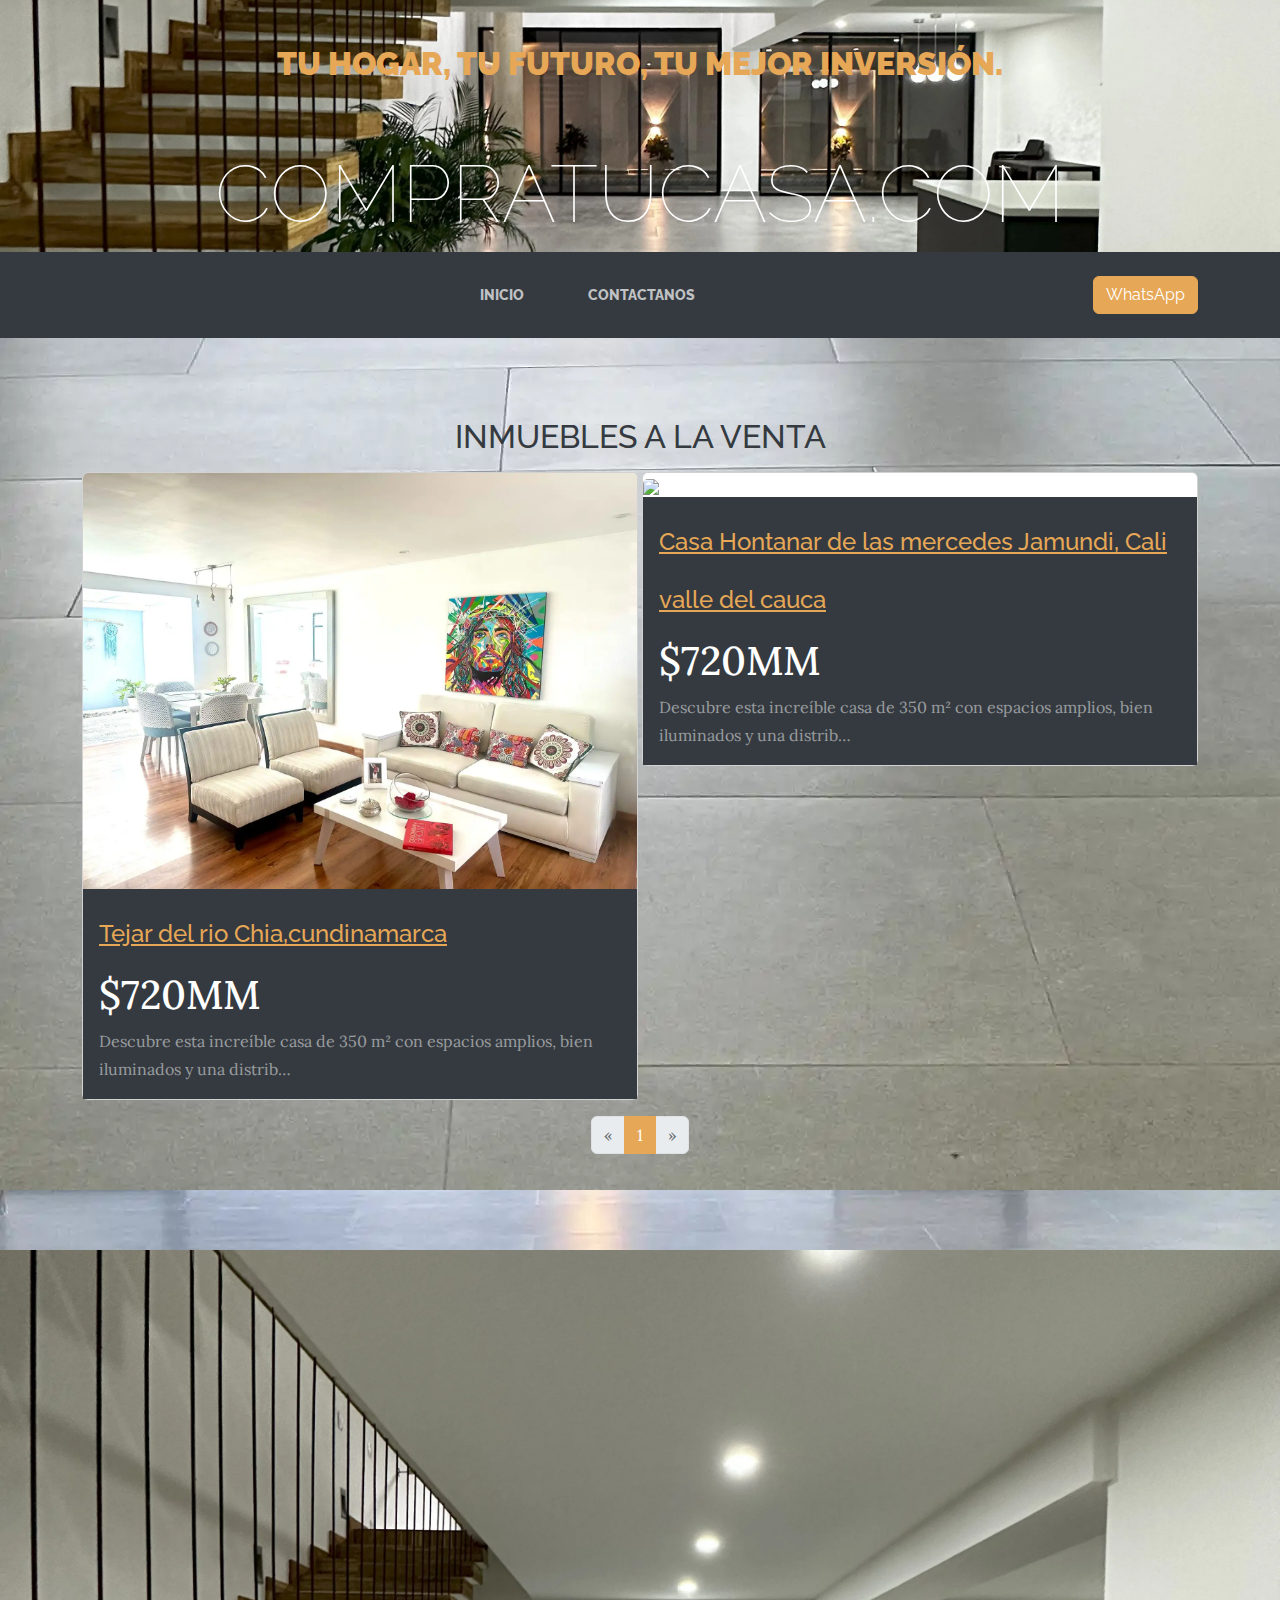
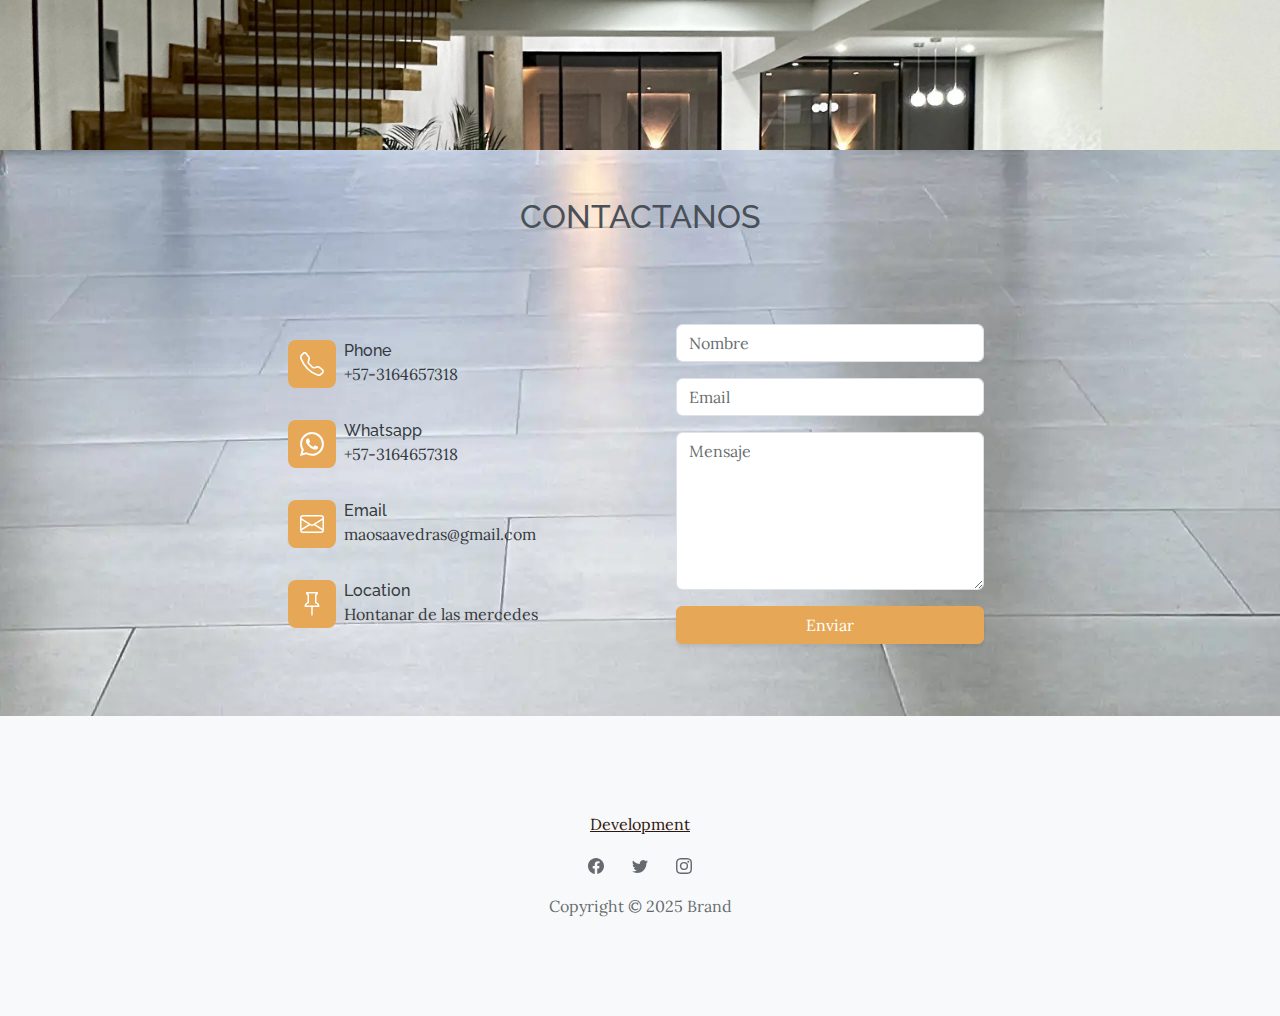
==== index.html @ d514e7b7 "mejorar menu" ====
<!DOCTYPE html>
<html class="text-primary" data-bs-theme="light" lang="en">

<head>
    <meta charset="utf-8">
    <meta name="viewport" content="width=device-width, initial-scale=1.0, shrink-to-fit=no">
    <title>Home - Brand</title>
    <link rel="canonical" href="https://compratucasas.online/">
    <meta property="og:url" content="https://compratucasas.online/">
    <meta name="description" content="Casas a la venta en cali y bogota">
    <script type="application/ld+json">
        {
            "@context": "http://schema.org",
            "@type": "WebSite",
            "name": "Brand",
            "url": "https://compratucasas.online"
        }
    </script>
    <link rel="stylesheet" href="assets/bootstrap/css/bootstrap.min.css">
    <link rel="stylesheet" href="https://fonts.googleapis.com/css?family=Raleway:100,100i,200,200i,300,300i,400,400i,500,500i,600,600i,700,700i,800,800i,900,900i&amp;display=swap">
    <link rel="stylesheet" href="https://fonts.googleapis.com/css?family=Lora:400,400i,700,700i&amp;display=swap">
    <link rel="stylesheet" href="assets/css/swiper-icons.css">
    <link rel="stylesheet" href="assets/css/Contact-Details-icons.css">
    <link rel="stylesheet" href="assets/css/Features-Image-images.css">
    <link rel="stylesheet" href="assets/css/Lightbox-Gallery-baguetteBox.min.css">
    <link rel="stylesheet" href="assets/css/Pricing-Clean-badges.css">
    <link rel="stylesheet" href="assets/css/Simple-Slider-swiper-bundle.min.css">
    <link rel="stylesheet" href="assets/css/Simple-Slider.css">
</head>

<body class="bg-primary" style="background: url(&quot;assets/img/Jamundi/pisocasa.webp&quot;) repeat, var(--bs-light);background-size: auto, auto;">
    <h1 class="text-center text-white d-none d-lg-block site-heading px-0 mx-0 my-0 py-5" style="background: url(&quot;assets/img/Jamundi/escaleranochesebas.webp&quot;) center / cover, linear-gradient(rgba(255,255,255,0.75) 1%, rgba(52,58,64,0.42) 98%), rgba(47,23,15,0.52);height: 252.025px;"><span class="text-primary site-heading-upper mb-3"><strong>Tu hogar, tu futuro, tu mejor inversión.</strong></span><span class="site-heading-lower"><br>CompratuCasa.com<br><br></span></h1>
    <nav class="navbar navbar-expand-lg sticky-top bg-dark text-bg-secondary py-lg-4 navbar-dark" id="mainNav">
        <div class="container"><a class="navbar-brand text-uppercase d-lg-none" href="index.html"><br>CompraTuCasa.online<br><br></a><button data-bs-toggle="collapse" class="navbar-toggler" data-bs-target="#navbarResponsive"><span class="visually-hidden">Toggle navigation</span><span class="navbar-toggler-icon"></span></button>
            <div class="collapse navbar-collapse" id="navbarResponsive">
                <ul class="navbar-nav mx-auto">
                    <li class="nav-item"><a class="nav-link" href="index.html">Inicio</a></li>
                    <li class="nav-item"><a class="nav-link" href="about.html">Contactanos</a></li>
                </ul>
            </div><a class="btn btn-primary" role="button" href="https://wa.me/message/CLDMZMPWYAJDA1">WhatsApp</a>
        </div>
    </nav>
    <section class="d-md-none page-section clearfix">
        <div class="container">
            <div class="col-md-8 col-xl-6 text-center mx-auto">
                <h2>INMUEBLES A LA VENTA</h2>
                <p class="w-lg-50"></p>
            </div>
            <div class="loopsebas d-sm-inline float-sm-start float-md-start flex-column loop" data-bss-type="blog-loop" data-bss-perpage="8" data-bss-page-param="page" style="padding: -19px;">
                <div data-bss-type="blog-loop-base" class="loops">
                    <div class="col mb-5" data-bss-type="blog-loop-item">
                        <div class="card"><a href="propiedades/chia.html"><img class="card-img-top" src="assets/img/chia/salachiacuadro.webp"></a>
                            <div class="card-body text-bg-dark"><a href="propiedades/chia.html">
                                    <h4 style="text-align: left;">Tejar del rio Chia,cundinamarca </h4>
                                </a>
                                <h5 class="text-end card-title">720</h5>
                                <p class="text-white-50 card-text">Descubre esta increíble casa de 350 m² con espacios amplios, bien iluminados y una distrib…</p>
                            </div>
                        </div>
                    </div>
                    <div class="col mb-5" data-bss-type="blog-loop-item">
                        <div class="card"><a href="propiedades/Jamundi.html"><img class="card-img-top" src="assets/img/Jamundi/fondos.webp"></a>
                            <div class="card-body text-bg-dark"><a href="propiedades/Jamundi.html">
                                    <h4 style="text-align: left;">Casa Hontanar de las mercedes Jamundi, Cali valle del cauca</h4>
                                </a>
                                <h5 class="text-end card-title">720</h5>
                                <p class="text-white-50 card-text">Descubre esta increíble casa de 350 m² con espacios amplios, bien iluminados y una distrib…</p>
                            </div>
                        </div>
                    </div>
                </div>
                <nav class="d-flex justify-content-center mt-3" data-bss-type="blog-loop-pagination">
                    <ul class="pagination">
                        <li class="page-item disabled" data-type="prev" data-page="1"><a class="page-link" aria-label="Previous" href="#"><span aria-hidden="true">«</span></a></li>
                        <li class="page-item active" data-type="regular" data-page="1"><a class="page-link" href="#">1</a></li>
                        <li class="page-item disabled" data-type="next" data-page="1"><a class="page-link" aria-label="Next" href="#"><span aria-hidden="true">»</span></a></li>
                    </ul>
                </nav>
            </div>
        </div>
    </section>
    <section class="page-section clearfix grande">
        <div class="container">
            <div class="col-md-8 col-xl-6 text-center mx-auto">
                <h2>INMUEBLES A LA VENTA</h2>
                <p class="w-lg-50"></p>
            </div>
            <div class="d-sm-inline float-sm-start float-md-start flex-column loop" data-bss-type="blog-loop" data-bss-perpage="8" data-bss-page-param="page" style="padding: -19px;">
                <div class="row gx-1 gy-1 row-cols-2 loops" data-bss-type="blog-loop-base">
                    <div class="col" data-bss-type="blog-loop-item">
                        <div class="card"><a href="propiedades/chia.html"><img class="card-img-top" src="assets/img/chia/salachiacuadro.webp"></a>
                            <div class="card-body text-bg-dark"><a href="propiedades/chia.html">
                                    <h4 style="text-align: left;line-height: 57.8px;">Tejar del rio Chia,cundinamarca </h4>
                                </a>
                                <h1 style="font-family: Lora, serif;">$720MM</h1>
                                <p class="text-white-50 card-text">Descubre esta increíble casa de 350 m² con espacios amplios, bien iluminados y una distrib…</p>
                            </div>
                        </div>
                    </div>
                    <div class="col" data-bss-type="blog-loop-item">
                        <div class="card"><a href="propiedades/Jamundi.html"><img class="card-img-top" src="assets/img/Jamundi/fondos.webp"></a>
                            <div class="card-body text-bg-dark"><a href="propiedades/Jamundi.html">
                                    <h4 style="text-align: left;line-height: 57.8px;">Casa Hontanar de las mercedes Jamundi, Cali valle del cauca</h4>
                                </a>
                                <h1 style="font-family: Lora, serif;">$720MM</h1>
                                <p class="text-white-50 card-text">Descubre esta increíble casa de 350 m² con espacios amplios, bien iluminados y una distrib…</p>
                            </div>
                        </div>
                    </div>
                </div>
                <nav class="d-flex justify-content-center mt-3" data-bss-type="blog-loop-pagination">
                    <ul class="pagination">
                        <li class="page-item disabled" data-type="prev" data-page="1"><a class="page-link" aria-label="Previous" href="#"><span aria-hidden="true">«</span></a></li>
                        <li class="page-item active" data-type="regular" data-page="1"><a class="page-link" href="#">1</a></li>
                        <li class="page-item disabled" data-type="next" data-page="1"><a class="page-link" aria-label="Next" href="#"><span aria-hidden="true">»</span></a></li>
                    </ul>
                </nav>
            </div>
        </div>
    </section>
    <section>
        <div data-bss-parallax-bg="true" style="height: 500px;background: url(&quot;assets/img/Jamundi/escaleranochesebas.webp&quot;) center / contain no-repeat;"></div>
    </section>
    <section class="fw-light fst-normal position-relative py-4 py-xl-5" style="background: url(&quot;assets/img/Jamundi/pisocasa.webp&quot;);">
        <div class="container position-relative">
            <div class="row mb-5">
                <div class="col-md-8 col-xl-6 text-center mx-auto">
                    <h2 style="color: var(--bs-dark-text-emphasis);">CONTACTANOS</h2>
                    <p class="w-lg-50"></p>
                </div>
            </div>
            <div class="row d-flex justify-content-center">
                <div class="col-md-6 col-lg-4 col-xl-4">
                    <div class="d-flex flex-column justify-content-center align-items-start h-100">
                        <div class="d-flex align-items-center p-3">
                            <div class="bs-icon-md bs-icon-rounded bs-icon-primary d-flex flex-shrink-0 justify-content-center align-items-center d-inline-block bs-icon"><svg xmlns="http://www.w3.org/2000/svg" width="1em" height="1em" fill="currentColor" viewBox="0 0 16 16" class="bi bi-telephone">
                                    <path d="M3.654 1.328a.678.678 0 0 0-1.015-.063L1.605 2.3c-.483.484-.661 1.169-.45 1.77a17.568 17.568 0 0 0 4.168 6.608 17.569 17.569 0 0 0 6.608 4.168c.601.211 1.286.033 1.77-.45l1.034-1.034a.678.678 0 0 0-.063-1.015l-2.307-1.794a.678.678 0 0 0-.58-.122l-2.19.547a1.745 1.745 0 0 1-1.657-.459L5.482 8.062a1.745 1.745 0 0 1-.46-1.657l.548-2.19a.678.678 0 0 0-.122-.58L3.654 1.328zM1.884.511a1.745 1.745 0 0 1 2.612.163L6.29 2.98c.329.423.445.974.315 1.494l-.547 2.19a.678.678 0 0 0 .178.643l2.457 2.457a.678.678 0 0 0 .644.178l2.189-.547a1.745 1.745 0 0 1 1.494.315l2.306 1.794c.829.645.905 1.87.163 2.611l-1.034 1.034c-.74.74-1.846 1.065-2.877.702a18.634 18.634 0 0 1-7.01-4.42 18.634 18.634 0 0 1-4.42-7.009c-.362-1.03-.037-2.137.703-2.877L1.885.511z"></path>
                                </svg></div>
                            <div class="px-2">
                                <h6 class="mb-0">Phone</h6>
                                <p class="mb-0">+57-3164657318</p>
                            </div>
                        </div>
                        <div class="d-flex align-items-center p-3">
                            <div class="bs-icon-md bs-icon-rounded bs-icon-primary d-flex flex-shrink-0 justify-content-center align-items-center d-inline-block bs-icon"><svg xmlns="http://www.w3.org/2000/svg" width="1em" height="1em" fill="currentColor" viewBox="0 0 16 16" class="bi bi-whatsapp">
                                    <path d="M13.601 2.326A7.854 7.854 0 0 0 7.994 0C3.627 0 .068 3.558.064 7.926c0 1.399.366 2.76 1.057 3.965L0 16l4.204-1.102a7.933 7.933 0 0 0 3.79.965h.004c4.368 0 7.926-3.558 7.93-7.93A7.898 7.898 0 0 0 13.6 2.326zM7.994 14.521a6.573 6.573 0 0 1-3.356-.92l-.24-.144-2.494.654.666-2.433-.156-.251a6.56 6.56 0 0 1-1.007-3.505c0-3.626 2.957-6.584 6.591-6.584a6.56 6.56 0 0 1 4.66 1.931 6.557 6.557 0 0 1 1.928 4.66c-.004 3.639-2.961 6.592-6.592 6.592zm3.615-4.934c-.197-.099-1.17-.578-1.353-.646-.182-.065-.315-.099-.445.099-.133.197-.513.646-.627.775-.114.133-.232.148-.43.05-.197-.1-.836-.308-1.592-.985-.59-.525-.985-1.175-1.103-1.372-.114-.198-.011-.304.088-.403.087-.088.197-.232.296-.346.1-.114.133-.198.198-.33.065-.134.034-.248-.015-.347-.05-.099-.445-1.076-.612-1.47-.16-.389-.323-.335-.445-.34-.114-.007-.247-.007-.38-.007a.729.729 0 0 0-.529.247c-.182.198-.691.677-.691 1.654 0 .977.71 1.916.81 2.049.098.133 1.394 2.132 3.383 2.992.47.205.84.326 1.129.418.475.152.904.129 1.246.08.38-.058 1.171-.48 1.338-.943.164-.464.164-.86.114-.943-.049-.084-.182-.133-.38-.232z"></path>
                                </svg></div>
                            <div class="px-2">
                                <h6 class="mb-0">Whatsapp</h6>
                                <p class="mb-0">+57-3164657318</p>
                            </div>
                        </div>
                        <div class="d-flex align-items-center p-3">
                            <div class="bs-icon-md bs-icon-rounded bs-icon-primary d-flex flex-shrink-0 justify-content-center align-items-center d-inline-block bs-icon"><svg xmlns="http://www.w3.org/2000/svg" width="1em" height="1em" fill="currentColor" viewBox="0 0 16 16" class="bi bi-envelope">
                                    <path d="M0 4a2 2 0 0 1 2-2h12a2 2 0 0 1 2 2v8a2 2 0 0 1-2 2H2a2 2 0 0 1-2-2zm2-1a1 1 0 0 0-1 1v.217l7 4.2 7-4.2V4a1 1 0 0 0-1-1zm13 2.383-4.708 2.825L15 11.105zm-.034 6.876-5.64-3.471L8 9.583l-1.326-.795-5.64 3.47A1 1 0 0 0 2 13h12a1 1 0 0 0 .966-.741M1 11.105l4.708-2.897L1 5.383z"></path>
                                </svg></div>
                            <div class="px-2">
                                <h6 class="mb-0">Email</h6>
                                <p class="mb-0">maosaavedras@gmail.com</p>
                            </div>
                        </div>
                        <div class="d-flex align-items-center p-3">
                            <div class="bs-icon-md bs-icon-rounded bs-icon-primary d-flex flex-shrink-0 justify-content-center align-items-center d-inline-block bs-icon"><svg xmlns="http://www.w3.org/2000/svg" width="1em" height="1em" fill="currentColor" viewBox="0 0 16 16" class="bi bi-pin">
                                    <path d="M4.146.146A.5.5 0 0 1 4.5 0h7a.5.5 0 0 1 .5.5c0 .68-.342 1.174-.646 1.479-.126.125-.25.224-.354.298v4.431l.078.048c.203.127.476.314.751.555C12.36 7.775 13 8.527 13 9.5a.5.5 0 0 1-.5.5h-4v4.5c0 .276-.224 1.5-.5 1.5s-.5-1.224-.5-1.5V10h-4a.5.5 0 0 1-.5-.5c0-.973.64-1.725 1.17-2.189A5.921 5.921 0 0 1 5 6.708V2.277a2.77 2.77 0 0 1-.354-.298C4.342 1.674 4 1.179 4 .5a.5.5 0 0 1 .146-.354zm1.58 1.408-.002-.001.002.001m-.002-.001.002.001A.5.5 0 0 1 6 2v5a.5.5 0 0 1-.276.447h-.002l-.012.007-.054.03a4.922 4.922 0 0 0-.827.58c-.318.278-.585.596-.725.936h7.792c-.14-.34-.407-.658-.725-.936a4.915 4.915 0 0 0-.881-.61l-.012-.006h-.002A.5.5 0 0 1 10 7V2a.5.5 0 0 1 .295-.458 1.775 1.775 0 0 0 .351-.271c.08-.08.155-.17.214-.271H5.14c.06.1.133.191.214.271a1.78 1.78 0 0 0 .37.282"></path>
                                </svg></div>
                            <div class="px-2">
                                <h6 class="mb-0">Location</h6>
                                <p class="mb-0">Hontanar de las mercedes</p>
                            </div>
                        </div>
                    </div>
                </div>
                <div class="col-md-6 col-lg-5 col-xl-4">
                    <div>
                        <form class="p-3 p-xl-4" data-bss-recipient="0c626323c42c8fe87fcd7c2e9cf576c7">
                            <div class="mb-3"><input class="form-control" type="text" id="name-1" name="name" placeholder="Nombre" required=""></div>
                            <div class="mb-3"><input class="form-control" type="email" id="email-1" name="email" placeholder="Email" required=""></div>
                            <div class="mb-3"><textarea class="form-control" id="message-1" name="message" rows="6" placeholder="Mensaje" required="" maxlength="150"></textarea></div>
                            <div><button class="btn btn-primary d-block w-100" type="submit">Enviar</button></div>
                        </form>
                    </div>
                </div>
            </div>
        </div>
    </section>
    <footer class="text-center text-bg-light footer text-faded py-5">
        <footer class="text-center">
            <div class="container text-muted py-4 py-lg-5">
                <ul class="list-inline">
                    <li class="list-inline-item me-4"></li>
                    <li class="list-inline-item me-4"><a class="link-secondary" href="#https://api.whatsapp.com/message/CLDMZMPWYAJDA1?autoload=1&amp;app_absent=0">Development</a></li>
                    <li class="list-inline-item"></li>
                </ul>
                <ul class="list-inline">
                    <li class="list-inline-item me-4"><svg xmlns="http://www.w3.org/2000/svg" width="1em" height="1em" fill="currentColor" viewBox="0 0 16 16" class="bi bi-facebook">
                            <path d="M16 8.049c0-4.446-3.582-8.05-8-8.05C3.58 0-.002 3.603-.002 8.05c0 4.017 2.926 7.347 6.75 7.951v-5.625h-2.03V8.05H6.75V6.275c0-2.017 1.195-3.131 3.022-3.131.876 0 1.791.157 1.791.157v1.98h-1.009c-.993 0-1.303.621-1.303 1.258v1.51h2.218l-.354 2.326H9.25V16c3.824-.604 6.75-3.934 6.75-7.951"></path>
                        </svg></li>
                    <li class="list-inline-item me-4"><svg xmlns="http://www.w3.org/2000/svg" width="1em" height="1em" fill="currentColor" viewBox="0 0 16 16" class="bi bi-twitter">
                            <path d="M5.026 15c6.038 0 9.341-5.003 9.341-9.334 0-.14 0-.282-.006-.422A6.685 6.685 0 0 0 16 3.542a6.658 6.658 0 0 1-1.889.518 3.301 3.301 0 0 0 1.447-1.817 6.533 6.533 0 0 1-2.087.793A3.286 3.286 0 0 0 7.875 6.03a9.325 9.325 0 0 1-6.767-3.429 3.289 3.289 0 0 0 1.018 4.382A3.323 3.323 0 0 1 .64 6.575v.045a3.288 3.288 0 0 0 2.632 3.218 3.203 3.203 0 0 1-.865.115 3.23 3.23 0 0 1-.614-.057 3.283 3.283 0 0 0 3.067 2.277A6.588 6.588 0 0 1 .78 13.58a6.32 6.32 0 0 1-.78-.045A9.344 9.344 0 0 0 5.026 15"></path>
                        </svg></li>
                    <li class="list-inline-item"><svg xmlns="http://www.w3.org/2000/svg" width="1em" height="1em" fill="currentColor" viewBox="0 0 16 16" class="bi bi-instagram">
                            <path d="M8 0C5.829 0 5.556.01 4.703.048 3.85.088 3.269.222 2.76.42a3.917 3.917 0 0 0-1.417.923A3.927 3.927 0 0 0 .42 2.76C.222 3.268.087 3.85.048 4.7.01 5.555 0 5.827 0 8.001c0 2.172.01 2.444.048 3.297.04.852.174 1.433.372 1.942.205.526.478.972.923 1.417.444.445.89.719 1.416.923.51.198 1.09.333 1.942.372C5.555 15.99 5.827 16 8 16s2.444-.01 3.298-.048c.851-.04 1.434-.174 1.943-.372a3.916 3.916 0 0 0 1.416-.923c.445-.445.718-.891.923-1.417.197-.509.332-1.09.372-1.942C15.99 10.445 16 10.173 16 8s-.01-2.445-.048-3.299c-.04-.851-.175-1.433-.372-1.941a3.926 3.926 0 0 0-.923-1.417A3.911 3.911 0 0 0 13.24.42c-.51-.198-1.092-.333-1.943-.372C10.443.01 10.172 0 7.998 0h.003zm-.717 1.442h.718c2.136 0 2.389.007 3.232.046.78.035 1.204.166 1.486.275.373.145.64.319.92.599.28.28.453.546.598.92.11.281.24.705.275 1.485.039.843.047 1.096.047 3.231s-.008 2.389-.047 3.232c-.035.78-.166 1.203-.275 1.485a2.47 2.47 0 0 1-.599.919c-.28.28-.546.453-.92.598-.28.11-.704.24-1.485.276-.843.038-1.096.047-3.232.047s-2.39-.009-3.233-.047c-.78-.036-1.203-.166-1.485-.276a2.478 2.478 0 0 1-.92-.598 2.48 2.48 0 0 1-.6-.92c-.109-.281-.24-.705-.275-1.485-.038-.843-.046-1.096-.046-3.233 0-2.136.008-2.388.046-3.231.036-.78.166-1.204.276-1.486.145-.373.319-.64.599-.92.28-.28.546-.453.92-.598.282-.11.705-.24 1.485-.276.738-.034 1.024-.044 2.515-.045v.002zm4.988 1.328a.96.96 0 1 0 0 1.92.96.96 0 0 0 0-1.92zm-4.27 1.122a4.109 4.109 0 1 0 0 8.217 4.109 4.109 0 0 0 0-8.217zm0 1.441a2.667 2.667 0 1 1 0 5.334 2.667 2.667 0 0 1 0-5.334"></path>
                        </svg></li>
                </ul>
                <p class="mb-0">Copyright © 2025 Brand</p>
            </div>
        </footer>
    </footer>
    <script src="assets/bootstrap/js/bootstrap.min.js"></script>
    <script src="assets/js/smart-forms.min.js"></script>
    <script src="assets/js/bs-init.js"></script>
    <script src="assets/js/current-day.js"></script>
    <script src="assets/js/Lightbox-Gallery-baguetteBox.min.js"></script>
    <script src="assets/js/Lightbox-Gallery.js"></script>
    <script src="assets/js/Simple-Slider-swiper-bundle.min.js"></script>
    <script src="assets/js/Simple-Slider.js"></script>
</body>

</html>
---- assets/css/Contact-Details-icons.css ----
.bs-icon {
  --bs-icon-size: .75rem;
  display: flex;
  flex-shrink: 0;
  justify-content: center;
  align-items: center;
  font-size: var(--bs-icon-size);
  width: calc(var(--bs-icon-size) * 2);
  height: calc(var(--bs-icon-size) * 2);
  color: var(--bs-primary);
}

.bs-icon-xs {
  --bs-icon-size: 1rem;
  width: calc(var(--bs-icon-size) * 1.5);
  height: calc(var(--bs-icon-size) * 1.5);
}

.bs-icon-sm {
  --bs-icon-size: 1rem;
}

.bs-icon-md {
  --bs-icon-size: 1.5rem;
}

.bs-icon-lg {
  --bs-icon-size: 2rem;
}

.bs-icon-xl {
  --bs-icon-size: 2.5rem;
}

.bs-icon.bs-icon-primary {
  color: var(--bs-white);
  background: var(--bs-primary);
}

.bs-icon.bs-icon-primary-light {
  color: var(--bs-primary);
  background: rgba(var(--bs-primary-rgb), .2);
}

.bs-icon.bs-icon-semi-white {
  color: var(--bs-primary);
  background: rgba(255, 255, 255, .5);
}

.bs-icon.bs-icon-rounded {
  border-radius: .5rem;
}

.bs-icon.bs-icon-circle {
  border-radius: 50%;
}

@media (min-width: 992px) {
  h1 {
    transform: translate(-100);
  }
}

h1 {
}

h1 {
}

@media (min-width: 768px) {
  h1 {
    /*transform: translate(-230);*/
    /*font-weight: 900;*/
  }
}

h1 {
}

.blog-loop.row {
  display: block;
  /*display: grid;*/
}

@media (min-width: 1200px) {
  div {
  }
}

@media (max-width: 768px) {
  .page-section.grande {
    display: none;
  }
}

body {
}

div {
}

@media (max-width: 576px) {
  .backimage {
    display: none;
  }
}

@media (max-width: 424px) {
  .btn {
    display: none;
  }
}
---- assets/css/Features-Image-images.css ----
.fit-cover {
  object-fit: cover;
}
---- assets/css/Pricing-Clean-badges.css ----
.bg-white-300 {
  background: rgba(255, 255, 255, 0.3) !important;
}

.rounded-bottom-left {
  border-radius: 0;
  border-bottom-left-radius: .25rem!important;
}

.rounded-bottom-right {
  border-radius: 0;
  border-bottom-right-radius: .25rem!important;
}
---- assets/css/Simple-Slider.css ----
.simple-slider .swiper-slide {
  height: 500px;
  background-repeat: no-repeat;
  background-size: cover;
  background-position: center;
}

.simple-slider .swiper-button-next, .simple-slider .swiper-button-prev {
  width: 50px;
  margin-left: 20px;
  margin-right: 20px;
}

@media (max-width:767px) {
  .simple-slider .swiper-button-next, .simple-slider .swiper-button-prev {
    display: none;
  }
}

@media (max-width:767px) {
  .simple-slider .swiper-slide {
    height: 360px;
  }
}
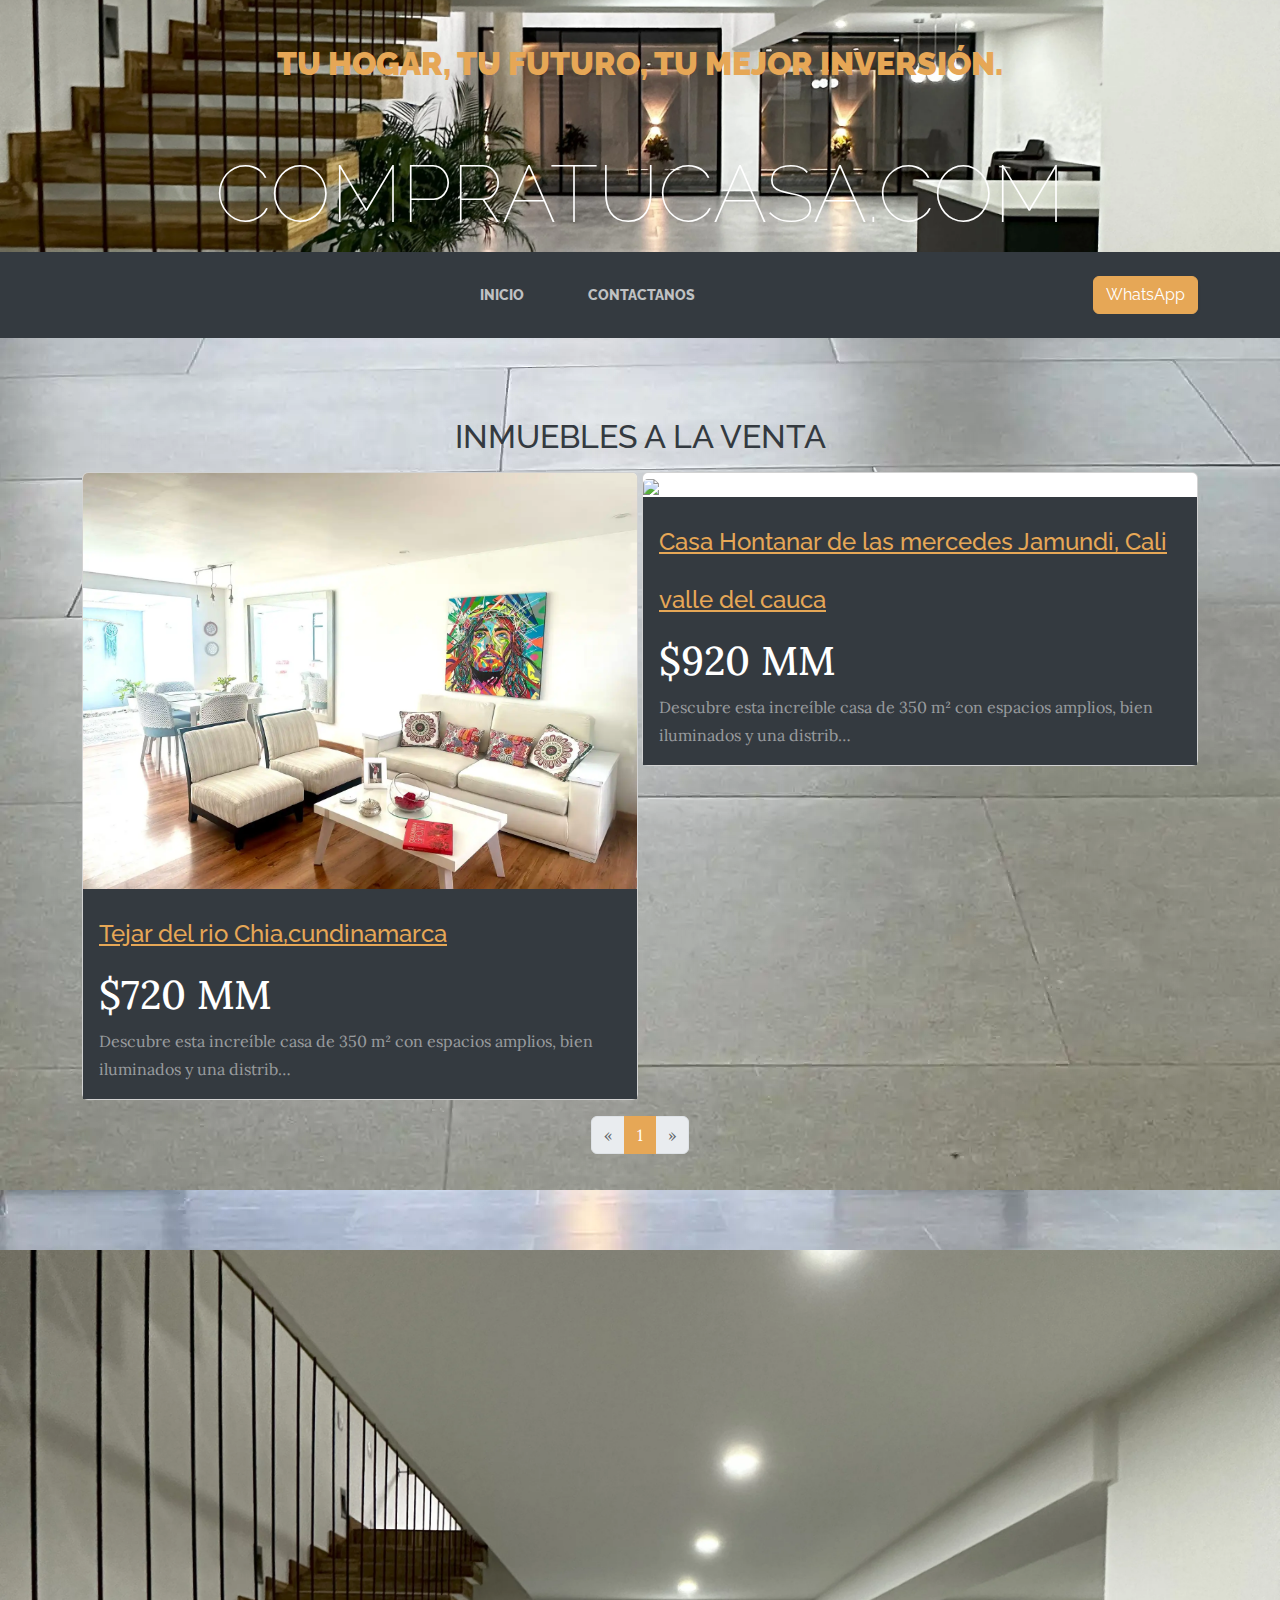
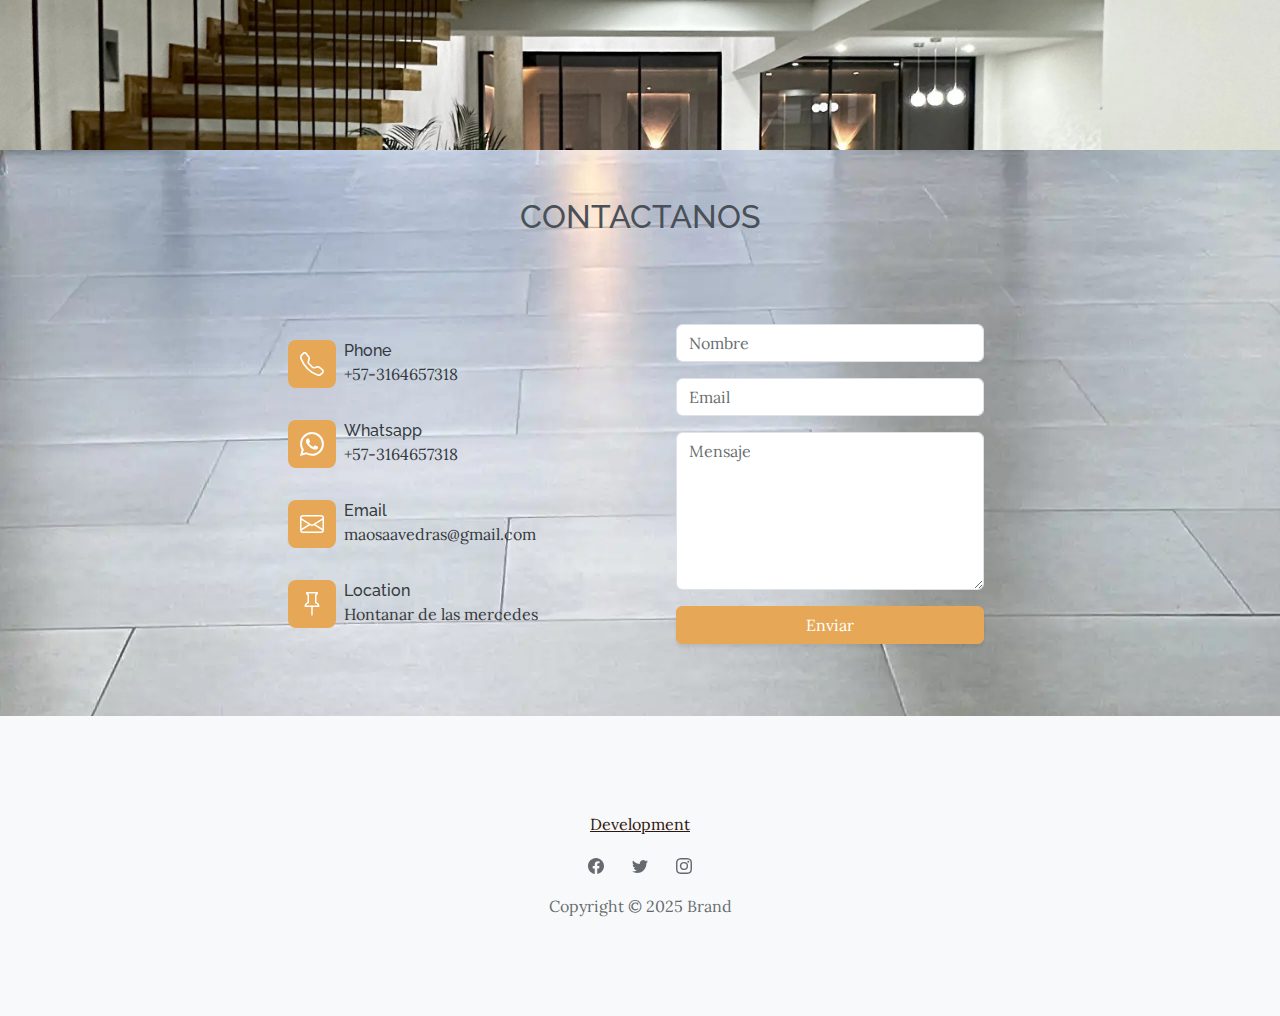
==== commit 788d533a: "precio" ====
--- a/index.html
+++ b/index.html
@@ -1,210 +1,497 @@
 <!DOCTYPE html>
 <html class="text-primary" data-bs-theme="light" lang="en">
+  <head>
+    <meta charset="utf-8" />
+    <meta
+      name="viewport"
+      content="width=device-width, initial-scale=1.0, shrink-to-fit=no"
+    />
+    <title>Home - Brand</title>
+    <link rel="canonical" href="https://compratucasas.online/" />
+    <meta property="og:url" content="https://compratucasas.online/" />
+    <meta name="description" content="Casas a la venta en cali y bogota" />
+    <script type="application/ld+json">
+      {
+        "@context": "http://schema.org",
+        "@type": "WebSite",
+        "name": "Brand",
+        "url": "https://compratucasas.online"
+      }
+    </script>
+    <link rel="stylesheet" href="assets/bootstrap/css/bootstrap.min.css" />
+    <link
+      rel="stylesheet"
+      href="https://fonts.googleapis.com/css?family=Raleway:100,100i,200,200i,300,300i,400,400i,500,500i,600,600i,700,700i,800,800i,900,900i&amp;display=swap"
+    />
+    <link
+      rel="stylesheet"
+      href="https://fonts.googleapis.com/css?family=Lora:400,400i,700,700i&amp;display=swap"
+    />
+    <link rel="stylesheet" href="assets/css/swiper-icons.css" />
+    <link rel="stylesheet" href="assets/css/Contact-Details-icons.css" />
+    <link rel="stylesheet" href="assets/css/Features-Image-images.css" />
+    <link
+      rel="stylesheet"
+      href="assets/css/Lightbox-Gallery-baguetteBox.min.css"
+    />
+    <link rel="stylesheet" href="assets/css/Pricing-Clean-badges.css" />
+    <link
+      rel="stylesheet"
+      href="assets/css/Simple-Slider-swiper-bundle.min.css"
+    />
+    <link rel="stylesheet" href="assets/css/Simple-Slider.css" />
+  </head>
 
-<head>
-    <meta charset="utf-8">
-    <meta name="viewport" content="width=device-width, initial-scale=1.0, shrink-to-fit=no">
-    <title>Home - Brand</title>
-    <link rel="canonical" href="https://compratucasas.online/">
-    <meta property="og:url" content="https://compratucasas.online/">
-    <meta name="description" content="Casas a la venta en cali y bogota">
-    <script type="application/ld+json">
-        {
-            "@context": "http://schema.org",
-            "@type": "WebSite",
-            "name": "Brand",
-            "url": "https://compratucasas.online"
-        }
-    </script>
-    <link rel="stylesheet" href="assets/bootstrap/css/bootstrap.min.css">
-    <link rel="stylesheet" href="https://fonts.googleapis.com/css?family=Raleway:100,100i,200,200i,300,300i,400,400i,500,500i,600,600i,700,700i,800,800i,900,900i&amp;display=swap">
-    <link rel="stylesheet" href="https://fonts.googleapis.com/css?family=Lora:400,400i,700,700i&amp;display=swap">
-    <link rel="stylesheet" href="assets/css/swiper-icons.css">
-    <link rel="stylesheet" href="assets/css/Contact-Details-icons.css">
-    <link rel="stylesheet" href="assets/css/Features-Image-images.css">
-    <link rel="stylesheet" href="assets/css/Lightbox-Gallery-baguetteBox.min.css">
-    <link rel="stylesheet" href="assets/css/Pricing-Clean-badges.css">
-    <link rel="stylesheet" href="assets/css/Simple-Slider-swiper-bundle.min.css">
-    <link rel="stylesheet" href="assets/css/Simple-Slider.css">
-</head>
-
-<body class="bg-primary" style="background: url(&quot;assets/img/Jamundi/pisocasa.webp&quot;) repeat, var(--bs-light);background-size: auto, auto;">
-    <h1 class="text-center text-white d-none d-lg-block site-heading px-0 mx-0 my-0 py-5" style="background: url(&quot;assets/img/Jamundi/escaleranochesebas.webp&quot;) center / cover, linear-gradient(rgba(255,255,255,0.75) 1%, rgba(52,58,64,0.42) 98%), rgba(47,23,15,0.52);height: 252.025px;"><span class="text-primary site-heading-upper mb-3"><strong>Tu hogar, tu futuro, tu mejor inversión.</strong></span><span class="site-heading-lower"><br>CompratuCasa.com<br><br></span></h1>
-    <nav class="navbar navbar-expand-lg sticky-top bg-dark text-bg-secondary py-lg-4 navbar-dark" id="mainNav">
-        <div class="container"><a class="navbar-brand text-uppercase d-lg-none" href="index.html"><br>CompraTuCasa.online<br><br></a><button data-bs-toggle="collapse" class="navbar-toggler" data-bs-target="#navbarResponsive"><span class="visually-hidden">Toggle navigation</span><span class="navbar-toggler-icon"></span></button>
-            <div class="collapse navbar-collapse" id="navbarResponsive">
-                <ul class="navbar-nav mx-auto">
-                    <li class="nav-item"><a class="nav-link" href="index.html">Inicio</a></li>
-                    <li class="nav-item"><a class="nav-link" href="about.html">Contactanos</a></li>
-                </ul>
-            </div><a class="btn btn-primary" role="button" href="https://wa.me/message/CLDMZMPWYAJDA1">WhatsApp</a>
-        </div>
+  <body
+    class="bg-primary"
+    style="
+      background: url('assets/img/Jamundi/pisocasa.webp') repeat,
+        var(--bs-light);
+      background-size: auto, auto;
+    "
+  >
+    <h1
+      class="text-center text-white d-none d-lg-block site-heading px-0 mx-0 my-0 py-5"
+      style="
+        background: url('assets/img/Jamundi/escaleranochesebas.webp') center /
+            cover,
+          linear-gradient(
+            rgba(255, 255, 255, 0.75) 1%,
+            rgba(52, 58, 64, 0.42) 98%
+          ),
+          rgba(47, 23, 15, 0.52);
+        height: 252.025px;
+      "
+    >
+      <span class="text-primary site-heading-upper mb-3"
+        ><strong>Tu hogar, tu futuro, tu mejor inversión.</strong></span
+      ><span class="site-heading-lower"
+        ><br />CompratuCasa.com<br /><br
+      /></span>
+    </h1>
+    <nav
+      class="navbar navbar-expand-lg sticky-top bg-dark text-bg-secondary py-lg-4 navbar-dark"
+      id="mainNav"
+    >
+      <div class="container">
+        <a class="navbar-brand text-uppercase d-lg-none" href="index.html"
+          ><br />CompraTuCasa.online<br /><br /></a
+        ><button
+          data-bs-toggle="collapse"
+          class="navbar-toggler"
+          data-bs-target="#navbarResponsive"
+        >
+          <span class="visually-hidden">Toggle navigation</span
+          ><span class="navbar-toggler-icon"></span>
+        </button>
+        <div class="collapse navbar-collapse" id="navbarResponsive">
+          <ul class="navbar-nav mx-auto">
+            <li class="nav-item">
+              <a class="nav-link" href="index.html">Inicio</a>
+            </li>
+            <li class="nav-item">
+              <a class="nav-link" href="about.html">Contactanos</a>
+            </li>
+          </ul>
+        </div>
+        <a
+          class="btn btn-primary"
+          role="button"
+          href="https://wa.me/message/CLDMZMPWYAJDA1"
+          >WhatsApp</a
+        >
+      </div>
     </nav>
     <section class="d-md-none page-section clearfix">
-        <div class="container">
-            <div class="col-md-8 col-xl-6 text-center mx-auto">
-                <h2>INMUEBLES A LA VENTA</h2>
-                <p class="w-lg-50"></p>
+      <div class="container">
+        <div class="col-md-8 col-xl-6 text-center mx-auto">
+          <h2>INMUEBLES A LA VENTA</h2>
+          <p class="w-lg-50"></p>
+        </div>
+        <div
+          class="loopsebas d-sm-inline float-sm-start float-md-start flex-column loop"
+          data-bss-type="blog-loop"
+          data-bss-perpage="8"
+          data-bss-page-param="page"
+          style="padding: -19px"
+        >
+          <div data-bss-type="blog-loop-base" class="loops">
+            <div class="col mb-5" data-bss-type="blog-loop-item">
+              <div class="card">
+                <a href="propiedades/chia.html"
+                  ><img
+                    class="card-img-top"
+                    src="assets/img/chia/salachiacuadro.webp"
+                /></a>
+                <div class="card-body text-bg-dark">
+                  <a href="propiedades/chia.html">
+                    <h4 style="text-align: left">
+                      Tejar del rio Chia,cundinamarca
+                    </h4>
+                  </a>
+                  <h5 class="text-end card-title">720</h5>
+                  <p class="text-white-50 card-text">
+                    Descubre esta increíble casa de 350 m² con espacios amplios,
+                    bien iluminados y una distrib…
+                  </p>
+                </div>
+              </div>
             </div>
-            <div class="loopsebas d-sm-inline float-sm-start float-md-start flex-column loop" data-bss-type="blog-loop" data-bss-perpage="8" data-bss-page-param="page" style="padding: -19px;">
-                <div data-bss-type="blog-loop-base" class="loops">
-                    <div class="col mb-5" data-bss-type="blog-loop-item">
-                        <div class="card"><a href="propiedades/chia.html"><img class="card-img-top" src="assets/img/chia/salachiacuadro.webp"></a>
-                            <div class="card-body text-bg-dark"><a href="propiedades/chia.html">
-                                    <h4 style="text-align: left;">Tejar del rio Chia,cundinamarca </h4>
-                                </a>
-                                <h5 class="text-end card-title">720</h5>
-                                <p class="text-white-50 card-text">Descubre esta increíble casa de 350 m² con espacios amplios, bien iluminados y una distrib…</p>
-                            </div>
-                        </div>
-                    </div>
-                    <div class="col mb-5" data-bss-type="blog-loop-item">
-                        <div class="card"><a href="propiedades/Jamundi.html"><img class="card-img-top" src="assets/img/Jamundi/fondos.webp"></a>
-                            <div class="card-body text-bg-dark"><a href="propiedades/Jamundi.html">
-                                    <h4 style="text-align: left;">Casa Hontanar de las mercedes Jamundi, Cali valle del cauca</h4>
-                                </a>
-                                <h5 class="text-end card-title">720</h5>
-                                <p class="text-white-50 card-text">Descubre esta increíble casa de 350 m² con espacios amplios, bien iluminados y una distrib…</p>
-                            </div>
-                        </div>
-                    </div>
-                </div>
-                <nav class="d-flex justify-content-center mt-3" data-bss-type="blog-loop-pagination">
-                    <ul class="pagination">
-                        <li class="page-item disabled" data-type="prev" data-page="1"><a class="page-link" aria-label="Previous" href="#"><span aria-hidden="true">«</span></a></li>
-                        <li class="page-item active" data-type="regular" data-page="1"><a class="page-link" href="#">1</a></li>
-                        <li class="page-item disabled" data-type="next" data-page="1"><a class="page-link" aria-label="Next" href="#"><span aria-hidden="true">»</span></a></li>
-                    </ul>
-                </nav>
+            <div class="col mb-5" data-bss-type="blog-loop-item">
+              <div class="card">
+                <a href="propiedades/Jamundi.html"
+                  ><img
+                    class="card-img-top"
+                    src="assets/img/Jamundi/fondos.webp"
+                /></a>
+                <div class="card-body text-bg-dark">
+                  <a href="propiedades/Jamundi.html">
+                    <h4 style="text-align: left">
+                      Casa Hontanar de las mercedes Jamundi, Cali valle del
+                      cauca
+                    </h4>
+                  </a>
+                  <h5 class="text-end card-title">$980 MM</h5>
+                  <p class="text-white-50 card-text">
+                    Descubre esta increíble casa de 350 m² con espacios amplios,
+                    bien iluminados y una distrib…
+                  </p>
+                </div>
+              </div>
             </div>
-        </div>
+          </div>
+          <nav
+            class="d-flex justify-content-center mt-3"
+            data-bss-type="blog-loop-pagination"
+          >
+            <ul class="pagination">
+              <li class="page-item disabled" data-type="prev" data-page="1">
+                <a class="page-link" aria-label="Previous" href="#"
+                  ><span aria-hidden="true">«</span></a
+                >
+              </li>
+              <li class="page-item active" data-type="regular" data-page="1">
+                <a class="page-link" href="#">1</a>
+              </li>
+              <li class="page-item disabled" data-type="next" data-page="1">
+                <a class="page-link" aria-label="Next" href="#"
+                  ><span aria-hidden="true">»</span></a
+                >
+              </li>
+            </ul>
+          </nav>
+        </div>
+      </div>
     </section>
     <section class="page-section clearfix grande">
-        <div class="container">
-            <div class="col-md-8 col-xl-6 text-center mx-auto">
-                <h2>INMUEBLES A LA VENTA</h2>
-                <p class="w-lg-50"></p>
+      <div class="container">
+        <div class="col-md-8 col-xl-6 text-center mx-auto">
+          <h2>INMUEBLES A LA VENTA</h2>
+          <p class="w-lg-50"></p>
+        </div>
+        <div
+          class="d-sm-inline float-sm-start float-md-start flex-column loop"
+          data-bss-type="blog-loop"
+          data-bss-perpage="8"
+          data-bss-page-param="page"
+          style="padding: -19px"
+        >
+          <div
+            class="row gx-1 gy-1 row-cols-2 loops"
+            data-bss-type="blog-loop-base"
+          >
+            <div class="col" data-bss-type="blog-loop-item">
+              <div class="card">
+                <a href="propiedades/chia.html"
+                  ><img
+                    class="card-img-top"
+                    src="assets/img/chia/salachiacuadro.webp"
+                /></a>
+                <div class="card-body text-bg-dark">
+                  <a href="propiedades/chia.html">
+                    <h4 style="text-align: left; line-height: 57.8px">
+                      Tejar del rio Chia,cundinamarca
+                    </h4>
+                  </a>
+                  <h1 style="font-family: Lora, serif">$720 MM</h1>
+                  <p class="text-white-50 card-text">
+                    Descubre esta increíble casa de 350 m² con espacios amplios,
+                    bien iluminados y una distrib…
+                  </p>
+                </div>
+              </div>
             </div>
-            <div class="d-sm-inline float-sm-start float-md-start flex-column loop" data-bss-type="blog-loop" data-bss-perpage="8" data-bss-page-param="page" style="padding: -19px;">
-                <div class="row gx-1 gy-1 row-cols-2 loops" data-bss-type="blog-loop-base">
-                    <div class="col" data-bss-type="blog-loop-item">
-                        <div class="card"><a href="propiedades/chia.html"><img class="card-img-top" src="assets/img/chia/salachiacuadro.webp"></a>
-                            <div class="card-body text-bg-dark"><a href="propiedades/chia.html">
-                                    <h4 style="text-align: left;line-height: 57.8px;">Tejar del rio Chia,cundinamarca </h4>
-                                </a>
-                                <h1 style="font-family: Lora, serif;">$720MM</h1>
-                                <p class="text-white-50 card-text">Descubre esta increíble casa de 350 m² con espacios amplios, bien iluminados y una distrib…</p>
-                            </div>
-                        </div>
-                    </div>
-                    <div class="col" data-bss-type="blog-loop-item">
-                        <div class="card"><a href="propiedades/Jamundi.html"><img class="card-img-top" src="assets/img/Jamundi/fondos.webp"></a>
-                            <div class="card-body text-bg-dark"><a href="propiedades/Jamundi.html">
-                                    <h4 style="text-align: left;line-height: 57.8px;">Casa Hontanar de las mercedes Jamundi, Cali valle del cauca</h4>
-                                </a>
-                                <h1 style="font-family: Lora, serif;">$720MM</h1>
-                                <p class="text-white-50 card-text">Descubre esta increíble casa de 350 m² con espacios amplios, bien iluminados y una distrib…</p>
-                            </div>
-                        </div>
-                    </div>
-                </div>
-                <nav class="d-flex justify-content-center mt-3" data-bss-type="blog-loop-pagination">
-                    <ul class="pagination">
-                        <li class="page-item disabled" data-type="prev" data-page="1"><a class="page-link" aria-label="Previous" href="#"><span aria-hidden="true">«</span></a></li>
-                        <li class="page-item active" data-type="regular" data-page="1"><a class="page-link" href="#">1</a></li>
-                        <li class="page-item disabled" data-type="next" data-page="1"><a class="page-link" aria-label="Next" href="#"><span aria-hidden="true">»</span></a></li>
-                    </ul>
-                </nav>
+            <div class="col" data-bss-type="blog-loop-item">
+              <div class="card">
+                <a href="propiedades/Jamundi.html"
+                  ><img
+                    class="card-img-top"
+                    src="assets/img/Jamundi/fondos.webp"
+                /></a>
+                <div class="card-body text-bg-dark">
+                  <a href="propiedades/Jamundi.html">
+                    <h4 style="text-align: left; line-height: 57.8px">
+                      Casa Hontanar de las mercedes Jamundi, Cali valle del
+                      cauca
+                    </h4>
+                  </a>
+                  <h1 style="font-family: Lora, serif">$920 MM</h1>
+                  <p class="text-white-50 card-text">
+                    Descubre esta increíble casa de 350 m² con espacios amplios,
+                    bien iluminados y una distrib…
+                  </p>
+                </div>
+              </div>
             </div>
-        </div>
+          </div>
+          <nav
+            class="d-flex justify-content-center mt-3"
+            data-bss-type="blog-loop-pagination"
+          >
+            <ul class="pagination">
+              <li class="page-item disabled" data-type="prev" data-page="1">
+                <a class="page-link" aria-label="Previous" href="#"
+                  ><span aria-hidden="true">«</span></a
+                >
+              </li>
+              <li class="page-item active" data-type="regular" data-page="1">
+                <a class="page-link" href="#">1</a>
+              </li>
+              <li class="page-item disabled" data-type="next" data-page="1">
+                <a class="page-link" aria-label="Next" href="#"
+                  ><span aria-hidden="true">»</span></a
+                >
+              </li>
+            </ul>
+          </nav>
+        </div>
+      </div>
     </section>
     <section>
-        <div data-bss-parallax-bg="true" style="height: 500px;background: url(&quot;assets/img/Jamundi/escaleranochesebas.webp&quot;) center / contain no-repeat;"></div>
+      <div
+        data-bss-parallax-bg="true"
+        style="
+          height: 500px;
+          background: url('assets/img/Jamundi/escaleranochesebas.webp') center /
+            contain no-repeat;
+        "
+      ></div>
     </section>
-    <section class="fw-light fst-normal position-relative py-4 py-xl-5" style="background: url(&quot;assets/img/Jamundi/pisocasa.webp&quot;);">
-        <div class="container position-relative">
-            <div class="row mb-5">
-                <div class="col-md-8 col-xl-6 text-center mx-auto">
-                    <h2 style="color: var(--bs-dark-text-emphasis);">CONTACTANOS</h2>
-                    <p class="w-lg-50"></p>
-                </div>
+    <section
+      class="fw-light fst-normal position-relative py-4 py-xl-5"
+      style="background: url('assets/img/Jamundi/pisocasa.webp')"
+    >
+      <div class="container position-relative">
+        <div class="row mb-5">
+          <div class="col-md-8 col-xl-6 text-center mx-auto">
+            <h2 style="color: var(--bs-dark-text-emphasis)">CONTACTANOS</h2>
+            <p class="w-lg-50"></p>
+          </div>
+        </div>
+        <div class="row d-flex justify-content-center">
+          <div class="col-md-6 col-lg-4 col-xl-4">
+            <div
+              class="d-flex flex-column justify-content-center align-items-start h-100"
+            >
+              <div class="d-flex align-items-center p-3">
+                <div
+                  class="bs-icon-md bs-icon-rounded bs-icon-primary d-flex flex-shrink-0 justify-content-center align-items-center d-inline-block bs-icon"
+                >
+                  <svg
+                    xmlns="http://www.w3.org/2000/svg"
+                    width="1em"
+                    height="1em"
+                    fill="currentColor"
+                    viewBox="0 0 16 16"
+                    class="bi bi-telephone"
+                  >
+                    <path
+                      d="M3.654 1.328a.678.678 0 0 0-1.015-.063L1.605 2.3c-.483.484-.661 1.169-.45 1.77a17.568 17.568 0 0 0 4.168 6.608 17.569 17.569 0 0 0 6.608 4.168c.601.211 1.286.033 1.77-.45l1.034-1.034a.678.678 0 0 0-.063-1.015l-2.307-1.794a.678.678 0 0 0-.58-.122l-2.19.547a1.745 1.745 0 0 1-1.657-.459L5.482 8.062a1.745 1.745 0 0 1-.46-1.657l.548-2.19a.678.678 0 0 0-.122-.58L3.654 1.328zM1.884.511a1.745 1.745 0 0 1 2.612.163L6.29 2.98c.329.423.445.974.315 1.494l-.547 2.19a.678.678 0 0 0 .178.643l2.457 2.457a.678.678 0 0 0 .644.178l2.189-.547a1.745 1.745 0 0 1 1.494.315l2.306 1.794c.829.645.905 1.87.163 2.611l-1.034 1.034c-.74.74-1.846 1.065-2.877.702a18.634 18.634 0 0 1-7.01-4.42 18.634 18.634 0 0 1-4.42-7.009c-.362-1.03-.037-2.137.703-2.877L1.885.511z"
+                    ></path>
+                  </svg>
+                </div>
+                <div class="px-2">
+                  <h6 class="mb-0">Phone</h6>
+                  <p class="mb-0">+57-3164657318</p>
+                </div>
+              </div>
+              <div class="d-flex align-items-center p-3">
+                <div
+                  class="bs-icon-md bs-icon-rounded bs-icon-primary d-flex flex-shrink-0 justify-content-center align-items-center d-inline-block bs-icon"
+                >
+                  <svg
+                    xmlns="http://www.w3.org/2000/svg"
+                    width="1em"
+                    height="1em"
+                    fill="currentColor"
+                    viewBox="0 0 16 16"
+                    class="bi bi-whatsapp"
+                  >
+                    <path
+                      d="M13.601 2.326A7.854 7.854 0 0 0 7.994 0C3.627 0 .068 3.558.064 7.926c0 1.399.366 2.76 1.057 3.965L0 16l4.204-1.102a7.933 7.933 0 0 0 3.79.965h.004c4.368 0 7.926-3.558 7.93-7.93A7.898 7.898 0 0 0 13.6 2.326zM7.994 14.521a6.573 6.573 0 0 1-3.356-.92l-.24-.144-2.494.654.666-2.433-.156-.251a6.56 6.56 0 0 1-1.007-3.505c0-3.626 2.957-6.584 6.591-6.584a6.56 6.56 0 0 1 4.66 1.931 6.557 6.557 0 0 1 1.928 4.66c-.004 3.639-2.961 6.592-6.592 6.592zm3.615-4.934c-.197-.099-1.17-.578-1.353-.646-.182-.065-.315-.099-.445.099-.133.197-.513.646-.627.775-.114.133-.232.148-.43.05-.197-.1-.836-.308-1.592-.985-.59-.525-.985-1.175-1.103-1.372-.114-.198-.011-.304.088-.403.087-.088.197-.232.296-.346.1-.114.133-.198.198-.33.065-.134.034-.248-.015-.347-.05-.099-.445-1.076-.612-1.47-.16-.389-.323-.335-.445-.34-.114-.007-.247-.007-.38-.007a.729.729 0 0 0-.529.247c-.182.198-.691.677-.691 1.654 0 .977.71 1.916.81 2.049.098.133 1.394 2.132 3.383 2.992.47.205.84.326 1.129.418.475.152.904.129 1.246.08.38-.058 1.171-.48 1.338-.943.164-.464.164-.86.114-.943-.049-.084-.182-.133-.38-.232z"
+                    ></path>
+                  </svg>
+                </div>
+                <div class="px-2">
+                  <h6 class="mb-0">Whatsapp</h6>
+                  <p class="mb-0">+57-3164657318</p>
+                </div>
+              </div>
+              <div class="d-flex align-items-center p-3">
+                <div
+                  class="bs-icon-md bs-icon-rounded bs-icon-primary d-flex flex-shrink-0 justify-content-center align-items-center d-inline-block bs-icon"
+                >
+                  <svg
+                    xmlns="http://www.w3.org/2000/svg"
+                    width="1em"
+                    height="1em"
+                    fill="currentColor"
+                    viewBox="0 0 16 16"
+                    class="bi bi-envelope"
+                  >
+                    <path
+                      d="M0 4a2 2 0 0 1 2-2h12a2 2 0 0 1 2 2v8a2 2 0 0 1-2 2H2a2 2 0 0 1-2-2zm2-1a1 1 0 0 0-1 1v.217l7 4.2 7-4.2V4a1 1 0 0 0-1-1zm13 2.383-4.708 2.825L15 11.105zm-.034 6.876-5.64-3.471L8 9.583l-1.326-.795-5.64 3.47A1 1 0 0 0 2 13h12a1 1 0 0 0 .966-.741M1 11.105l4.708-2.897L1 5.383z"
+                    ></path>
+                  </svg>
+                </div>
+                <div class="px-2">
+                  <h6 class="mb-0">Email</h6>
+                  <p class="mb-0">maosaavedras@gmail.com</p>
+                </div>
+              </div>
+              <div class="d-flex align-items-center p-3">
+                <div
+                  class="bs-icon-md bs-icon-rounded bs-icon-primary d-flex flex-shrink-0 justify-content-center align-items-center d-inline-block bs-icon"
+                >
+                  <svg
+                    xmlns="http://www.w3.org/2000/svg"
+                    width="1em"
+                    height="1em"
+                    fill="currentColor"
+                    viewBox="0 0 16 16"
+                    class="bi bi-pin"
+                  >
+                    <path
+                      d="M4.146.146A.5.5 0 0 1 4.5 0h7a.5.5 0 0 1 .5.5c0 .68-.342 1.174-.646 1.479-.126.125-.25.224-.354.298v4.431l.078.048c.203.127.476.314.751.555C12.36 7.775 13 8.527 13 9.5a.5.5 0 0 1-.5.5h-4v4.5c0 .276-.224 1.5-.5 1.5s-.5-1.224-.5-1.5V10h-4a.5.5 0 0 1-.5-.5c0-.973.64-1.725 1.17-2.189A5.921 5.921 0 0 1 5 6.708V2.277a2.77 2.77 0 0 1-.354-.298C4.342 1.674 4 1.179 4 .5a.5.5 0 0 1 .146-.354zm1.58 1.408-.002-.001.002.001m-.002-.001.002.001A.5.5 0 0 1 6 2v5a.5.5 0 0 1-.276.447h-.002l-.012.007-.054.03a4.922 4.922 0 0 0-.827.58c-.318.278-.585.596-.725.936h7.792c-.14-.34-.407-.658-.725-.936a4.915 4.915 0 0 0-.881-.61l-.012-.006h-.002A.5.5 0 0 1 10 7V2a.5.5 0 0 1 .295-.458 1.775 1.775 0 0 0 .351-.271c.08-.08.155-.17.214-.271H5.14c.06.1.133.191.214.271a1.78 1.78 0 0 0 .37.282"
+                    ></path>
+                  </svg>
+                </div>
+                <div class="px-2">
+                  <h6 class="mb-0">Location</h6>
+                  <p class="mb-0">Hontanar de las mercedes</p>
+                </div>
+              </div>
             </div>
-            <div class="row d-flex justify-content-center">
-                <div class="col-md-6 col-lg-4 col-xl-4">
-                    <div class="d-flex flex-column justify-content-center align-items-start h-100">
-                        <div class="d-flex align-items-center p-3">
-                            <div class="bs-icon-md bs-icon-rounded bs-icon-primary d-flex flex-shrink-0 justify-content-center align-items-center d-inline-block bs-icon"><svg xmlns="http://www.w3.org/2000/svg" width="1em" height="1em" fill="currentColor" viewBox="0 0 16 16" class="bi bi-telephone">
-                                    <path d="M3.654 1.328a.678.678 0 0 0-1.015-.063L1.605 2.3c-.483.484-.661 1.169-.45 1.77a17.568 17.568 0 0 0 4.168 6.608 17.569 17.569 0 0 0 6.608 4.168c.601.211 1.286.033 1.77-.45l1.034-1.034a.678.678 0 0 0-.063-1.015l-2.307-1.794a.678.678 0 0 0-.58-.122l-2.19.547a1.745 1.745 0 0 1-1.657-.459L5.482 8.062a1.745 1.745 0 0 1-.46-1.657l.548-2.19a.678.678 0 0 0-.122-.58L3.654 1.328zM1.884.511a1.745 1.745 0 0 1 2.612.163L6.29 2.98c.329.423.445.974.315 1.494l-.547 2.19a.678.678 0 0 0 .178.643l2.457 2.457a.678.678 0 0 0 .644.178l2.189-.547a1.745 1.745 0 0 1 1.494.315l2.306 1.794c.829.645.905 1.87.163 2.611l-1.034 1.034c-.74.74-1.846 1.065-2.877.702a18.634 18.634 0 0 1-7.01-4.42 18.634 18.634 0 0 1-4.42-7.009c-.362-1.03-.037-2.137.703-2.877L1.885.511z"></path>
-                                </svg></div>
-                            <div class="px-2">
-                                <h6 class="mb-0">Phone</h6>
-                                <p class="mb-0">+57-3164657318</p>
-                            </div>
-                        </div>
-                        <div class="d-flex align-items-center p-3">
-                            <div class="bs-icon-md bs-icon-rounded bs-icon-primary d-flex flex-shrink-0 justify-content-center align-items-center d-inline-block bs-icon"><svg xmlns="http://www.w3.org/2000/svg" width="1em" height="1em" fill="currentColor" viewBox="0 0 16 16" class="bi bi-whatsapp">
-                                    <path d="M13.601 2.326A7.854 7.854 0 0 0 7.994 0C3.627 0 .068 3.558.064 7.926c0 1.399.366 2.76 1.057 3.965L0 16l4.204-1.102a7.933 7.933 0 0 0 3.79.965h.004c4.368 0 7.926-3.558 7.93-7.93A7.898 7.898 0 0 0 13.6 2.326zM7.994 14.521a6.573 6.573 0 0 1-3.356-.92l-.24-.144-2.494.654.666-2.433-.156-.251a6.56 6.56 0 0 1-1.007-3.505c0-3.626 2.957-6.584 6.591-6.584a6.56 6.56 0 0 1 4.66 1.931 6.557 6.557 0 0 1 1.928 4.66c-.004 3.639-2.961 6.592-6.592 6.592zm3.615-4.934c-.197-.099-1.17-.578-1.353-.646-.182-.065-.315-.099-.445.099-.133.197-.513.646-.627.775-.114.133-.232.148-.43.05-.197-.1-.836-.308-1.592-.985-.59-.525-.985-1.175-1.103-1.372-.114-.198-.011-.304.088-.403.087-.088.197-.232.296-.346.1-.114.133-.198.198-.33.065-.134.034-.248-.015-.347-.05-.099-.445-1.076-.612-1.47-.16-.389-.323-.335-.445-.34-.114-.007-.247-.007-.38-.007a.729.729 0 0 0-.529.247c-.182.198-.691.677-.691 1.654 0 .977.71 1.916.81 2.049.098.133 1.394 2.132 3.383 2.992.47.205.84.326 1.129.418.475.152.904.129 1.246.08.38-.058 1.171-.48 1.338-.943.164-.464.164-.86.114-.943-.049-.084-.182-.133-.38-.232z"></path>
-                                </svg></div>
-                            <div class="px-2">
-                                <h6 class="mb-0">Whatsapp</h6>
-                                <p class="mb-0">+57-3164657318</p>
-                            </div>
-                        </div>
-                        <div class="d-flex align-items-center p-3">
-                            <div class="bs-icon-md bs-icon-rounded bs-icon-primary d-flex flex-shrink-0 justify-content-center align-items-center d-inline-block bs-icon"><svg xmlns="http://www.w3.org/2000/svg" width="1em" height="1em" fill="currentColor" viewBox="0 0 16 16" class="bi bi-envelope">
-                                    <path d="M0 4a2 2 0 0 1 2-2h12a2 2 0 0 1 2 2v8a2 2 0 0 1-2 2H2a2 2 0 0 1-2-2zm2-1a1 1 0 0 0-1 1v.217l7 4.2 7-4.2V4a1 1 0 0 0-1-1zm13 2.383-4.708 2.825L15 11.105zm-.034 6.876-5.64-3.471L8 9.583l-1.326-.795-5.64 3.47A1 1 0 0 0 2 13h12a1 1 0 0 0 .966-.741M1 11.105l4.708-2.897L1 5.383z"></path>
-                                </svg></div>
-                            <div class="px-2">
-                                <h6 class="mb-0">Email</h6>
-                                <p class="mb-0">maosaavedras@gmail.com</p>
-                            </div>
-                        </div>
-                        <div class="d-flex align-items-center p-3">
-                            <div class="bs-icon-md bs-icon-rounded bs-icon-primary d-flex flex-shrink-0 justify-content-center align-items-center d-inline-block bs-icon"><svg xmlns="http://www.w3.org/2000/svg" width="1em" height="1em" fill="currentColor" viewBox="0 0 16 16" class="bi bi-pin">
-                                    <path d="M4.146.146A.5.5 0 0 1 4.5 0h7a.5.5 0 0 1 .5.5c0 .68-.342 1.174-.646 1.479-.126.125-.25.224-.354.298v4.431l.078.048c.203.127.476.314.751.555C12.36 7.775 13 8.527 13 9.5a.5.5 0 0 1-.5.5h-4v4.5c0 .276-.224 1.5-.5 1.5s-.5-1.224-.5-1.5V10h-4a.5.5 0 0 1-.5-.5c0-.973.64-1.725 1.17-2.189A5.921 5.921 0 0 1 5 6.708V2.277a2.77 2.77 0 0 1-.354-.298C4.342 1.674 4 1.179 4 .5a.5.5 0 0 1 .146-.354zm1.58 1.408-.002-.001.002.001m-.002-.001.002.001A.5.5 0 0 1 6 2v5a.5.5 0 0 1-.276.447h-.002l-.012.007-.054.03a4.922 4.922 0 0 0-.827.58c-.318.278-.585.596-.725.936h7.792c-.14-.34-.407-.658-.725-.936a4.915 4.915 0 0 0-.881-.61l-.012-.006h-.002A.5.5 0 0 1 10 7V2a.5.5 0 0 1 .295-.458 1.775 1.775 0 0 0 .351-.271c.08-.08.155-.17.214-.271H5.14c.06.1.133.191.214.271a1.78 1.78 0 0 0 .37.282"></path>
-                                </svg></div>
-                            <div class="px-2">
-                                <h6 class="mb-0">Location</h6>
-                                <p class="mb-0">Hontanar de las mercedes</p>
-                            </div>
-                        </div>
-                    </div>
-                </div>
-                <div class="col-md-6 col-lg-5 col-xl-4">
-                    <div>
-                        <form class="p-3 p-xl-4" data-bss-recipient="0c626323c42c8fe87fcd7c2e9cf576c7">
-                            <div class="mb-3"><input class="form-control" type="text" id="name-1" name="name" placeholder="Nombre" required=""></div>
-                            <div class="mb-3"><input class="form-control" type="email" id="email-1" name="email" placeholder="Email" required=""></div>
-                            <div class="mb-3"><textarea class="form-control" id="message-1" name="message" rows="6" placeholder="Mensaje" required="" maxlength="150"></textarea></div>
-                            <div><button class="btn btn-primary d-block w-100" type="submit">Enviar</button></div>
-                        </form>
-                    </div>
-                </div>
+          </div>
+          <div class="col-md-6 col-lg-5 col-xl-4">
+            <div>
+              <form
+                class="p-3 p-xl-4"
+                data-bss-recipient="0c626323c42c8fe87fcd7c2e9cf576c7"
+              >
+                <div class="mb-3">
+                  <input
+                    class="form-control"
+                    type="text"
+                    id="name-1"
+                    name="name"
+                    placeholder="Nombre"
+                    required=""
+                  />
+                </div>
+                <div class="mb-3">
+                  <input
+                    class="form-control"
+                    type="email"
+                    id="email-1"
+                    name="email"
+                    placeholder="Email"
+                    required=""
+                  />
+                </div>
+                <div class="mb-3">
+                  <textarea
+                    class="form-control"
+                    id="message-1"
+                    name="message"
+                    rows="6"
+                    placeholder="Mensaje"
+                    required=""
+                    maxlength="150"
+                  ></textarea>
+                </div>
+                <div>
+                  <button class="btn btn-primary d-block w-100" type="submit">
+                    Enviar
+                  </button>
+                </div>
+              </form>
             </div>
-        </div>
+          </div>
+        </div>
+      </div>
     </section>
     <footer class="text-center text-bg-light footer text-faded py-5">
-        <footer class="text-center">
-            <div class="container text-muted py-4 py-lg-5">
-                <ul class="list-inline">
-                    <li class="list-inline-item me-4"></li>
-                    <li class="list-inline-item me-4"><a class="link-secondary" href="#https://api.whatsapp.com/message/CLDMZMPWYAJDA1?autoload=1&amp;app_absent=0">Development</a></li>
-                    <li class="list-inline-item"></li>
-                </ul>
-                <ul class="list-inline">
-                    <li class="list-inline-item me-4"><svg xmlns="http://www.w3.org/2000/svg" width="1em" height="1em" fill="currentColor" viewBox="0 0 16 16" class="bi bi-facebook">
-                            <path d="M16 8.049c0-4.446-3.582-8.05-8-8.05C3.58 0-.002 3.603-.002 8.05c0 4.017 2.926 7.347 6.75 7.951v-5.625h-2.03V8.05H6.75V6.275c0-2.017 1.195-3.131 3.022-3.131.876 0 1.791.157 1.791.157v1.98h-1.009c-.993 0-1.303.621-1.303 1.258v1.51h2.218l-.354 2.326H9.25V16c3.824-.604 6.75-3.934 6.75-7.951"></path>
-                        </svg></li>
-                    <li class="list-inline-item me-4"><svg xmlns="http://www.w3.org/2000/svg" width="1em" height="1em" fill="currentColor" viewBox="0 0 16 16" class="bi bi-twitter">
-                            <path d="M5.026 15c6.038 0 9.341-5.003 9.341-9.334 0-.14 0-.282-.006-.422A6.685 6.685 0 0 0 16 3.542a6.658 6.658 0 0 1-1.889.518 3.301 3.301 0 0 0 1.447-1.817 6.533 6.533 0 0 1-2.087.793A3.286 3.286 0 0 0 7.875 6.03a9.325 9.325 0 0 1-6.767-3.429 3.289 3.289 0 0 0 1.018 4.382A3.323 3.323 0 0 1 .64 6.575v.045a3.288 3.288 0 0 0 2.632 3.218 3.203 3.203 0 0 1-.865.115 3.23 3.23 0 0 1-.614-.057 3.283 3.283 0 0 0 3.067 2.277A6.588 6.588 0 0 1 .78 13.58a6.32 6.32 0 0 1-.78-.045A9.344 9.344 0 0 0 5.026 15"></path>
-                        </svg></li>
-                    <li class="list-inline-item"><svg xmlns="http://www.w3.org/2000/svg" width="1em" height="1em" fill="currentColor" viewBox="0 0 16 16" class="bi bi-instagram">
-                            <path d="M8 0C5.829 0 5.556.01 4.703.048 3.85.088 3.269.222 2.76.42a3.917 3.917 0 0 0-1.417.923A3.927 3.927 0 0 0 .42 2.76C.222 3.268.087 3.85.048 4.7.01 5.555 0 5.827 0 8.001c0 2.172.01 2.444.048 3.297.04.852.174 1.433.372 1.942.205.526.478.972.923 1.417.444.445.89.719 1.416.923.51.198 1.09.333 1.942.372C5.555 15.99 5.827 16 8 16s2.444-.01 3.298-.048c.851-.04 1.434-.174 1.943-.372a3.916 3.916 0 0 0 1.416-.923c.445-.445.718-.891.923-1.417.197-.509.332-1.09.372-1.942C15.99 10.445 16 10.173 16 8s-.01-2.445-.048-3.299c-.04-.851-.175-1.433-.372-1.941a3.926 3.926 0 0 0-.923-1.417A3.911 3.911 0 0 0 13.24.42c-.51-.198-1.092-.333-1.943-.372C10.443.01 10.172 0 7.998 0h.003zm-.717 1.442h.718c2.136 0 2.389.007 3.232.046.78.035 1.204.166 1.486.275.373.145.64.319.92.599.28.28.453.546.598.92.11.281.24.705.275 1.485.039.843.047 1.096.047 3.231s-.008 2.389-.047 3.232c-.035.78-.166 1.203-.275 1.485a2.47 2.47 0 0 1-.599.919c-.28.28-.546.453-.92.598-.28.11-.704.24-1.485.276-.843.038-1.096.047-3.232.047s-2.39-.009-3.233-.047c-.78-.036-1.203-.166-1.485-.276a2.478 2.478 0 0 1-.92-.598 2.48 2.48 0 0 1-.6-.92c-.109-.281-.24-.705-.275-1.485-.038-.843-.046-1.096-.046-3.233 0-2.136.008-2.388.046-3.231.036-.78.166-1.204.276-1.486.145-.373.319-.64.599-.92.28-.28.546-.453.92-.598.282-.11.705-.24 1.485-.276.738-.034 1.024-.044 2.515-.045v.002zm4.988 1.328a.96.96 0 1 0 0 1.92.96.96 0 0 0 0-1.92zm-4.27 1.122a4.109 4.109 0 1 0 0 8.217 4.109 4.109 0 0 0 0-8.217zm0 1.441a2.667 2.667 0 1 1 0 5.334 2.667 2.667 0 0 1 0-5.334"></path>
-                        </svg></li>
-                </ul>
-                <p class="mb-0">Copyright © 2025 Brand</p>
-            </div>
-        </footer>
+      <footer class="text-center">
+        <div class="container text-muted py-4 py-lg-5">
+          <ul class="list-inline">
+            <li class="list-inline-item me-4"></li>
+            <li class="list-inline-item me-4">
+              <a
+                class="link-secondary"
+                href="#https://api.whatsapp.com/message/CLDMZMPWYAJDA1?autoload=1&amp;app_absent=0"
+                >Development</a
+              >
+            </li>
+            <li class="list-inline-item"></li>
+          </ul>
+          <ul class="list-inline">
+            <li class="list-inline-item me-4">
+              <svg
+                xmlns="http://www.w3.org/2000/svg"
+                width="1em"
+                height="1em"
+                fill="currentColor"
+                viewBox="0 0 16 16"
+                class="bi bi-facebook"
+              >
+                <path
+                  d="M16 8.049c0-4.446-3.582-8.05-8-8.05C3.58 0-.002 3.603-.002 8.05c0 4.017 2.926 7.347 6.75 7.951v-5.625h-2.03V8.05H6.75V6.275c0-2.017 1.195-3.131 3.022-3.131.876 0 1.791.157 1.791.157v1.98h-1.009c-.993 0-1.303.621-1.303 1.258v1.51h2.218l-.354 2.326H9.25V16c3.824-.604 6.75-3.934 6.75-7.951"
+                ></path>
+              </svg>
+            </li>
+            <li class="list-inline-item me-4">
+              <svg
+                xmlns="http://www.w3.org/2000/svg"
+                width="1em"
+                height="1em"
+                fill="currentColor"
+                viewBox="0 0 16 16"
+                class="bi bi-twitter"
+              >
+                <path
+                  d="M5.026 15c6.038 0 9.341-5.003 9.341-9.334 0-.14 0-.282-.006-.422A6.685 6.685 0 0 0 16 3.542a6.658 6.658 0 0 1-1.889.518 3.301 3.301 0 0 0 1.447-1.817 6.533 6.533 0 0 1-2.087.793A3.286 3.286 0 0 0 7.875 6.03a9.325 9.325 0 0 1-6.767-3.429 3.289 3.289 0 0 0 1.018 4.382A3.323 3.323 0 0 1 .64 6.575v.045a3.288 3.288 0 0 0 2.632 3.218 3.203 3.203 0 0 1-.865.115 3.23 3.23 0 0 1-.614-.057 3.283 3.283 0 0 0 3.067 2.277A6.588 6.588 0 0 1 .78 13.58a6.32 6.32 0 0 1-.78-.045A9.344 9.344 0 0 0 5.026 15"
+                ></path>
+              </svg>
+            </li>
+            <li class="list-inline-item">
+              <svg
+                xmlns="http://www.w3.org/2000/svg"
+                width="1em"
+                height="1em"
+                fill="currentColor"
+                viewBox="0 0 16 16"
+                class="bi bi-instagram"
+              >
+                <path
+                  d="M8 0C5.829 0 5.556.01 4.703.048 3.85.088 3.269.222 2.76.42a3.917 3.917 0 0 0-1.417.923A3.927 3.927 0 0 0 .42 2.76C.222 3.268.087 3.85.048 4.7.01 5.555 0 5.827 0 8.001c0 2.172.01 2.444.048 3.297.04.852.174 1.433.372 1.942.205.526.478.972.923 1.417.444.445.89.719 1.416.923.51.198 1.09.333 1.942.372C5.555 15.99 5.827 16 8 16s2.444-.01 3.298-.048c.851-.04 1.434-.174 1.943-.372a3.916 3.916 0 0 0 1.416-.923c.445-.445.718-.891.923-1.417.197-.509.332-1.09.372-1.942C15.99 10.445 16 10.173 16 8s-.01-2.445-.048-3.299c-.04-.851-.175-1.433-.372-1.941a3.926 3.926 0 0 0-.923-1.417A3.911 3.911 0 0 0 13.24.42c-.51-.198-1.092-.333-1.943-.372C10.443.01 10.172 0 7.998 0h.003zm-.717 1.442h.718c2.136 0 2.389.007 3.232.046.78.035 1.204.166 1.486.275.373.145.64.319.92.599.28.28.453.546.598.92.11.281.24.705.275 1.485.039.843.047 1.096.047 3.231s-.008 2.389-.047 3.232c-.035.78-.166 1.203-.275 1.485a2.47 2.47 0 0 1-.599.919c-.28.28-.546.453-.92.598-.28.11-.704.24-1.485.276-.843.038-1.096.047-3.232.047s-2.39-.009-3.233-.047c-.78-.036-1.203-.166-1.485-.276a2.478 2.478 0 0 1-.92-.598 2.48 2.48 0 0 1-.6-.92c-.109-.281-.24-.705-.275-1.485-.038-.843-.046-1.096-.046-3.233 0-2.136.008-2.388.046-3.231.036-.78.166-1.204.276-1.486.145-.373.319-.64.599-.92.28-.28.546-.453.92-.598.282-.11.705-.24 1.485-.276.738-.034 1.024-.044 2.515-.045v.002zm4.988 1.328a.96.96 0 1 0 0 1.92.96.96 0 0 0 0-1.92zm-4.27 1.122a4.109 4.109 0 1 0 0 8.217 4.109 4.109 0 0 0 0-8.217zm0 1.441a2.667 2.667 0 1 1 0 5.334 2.667 2.667 0 0 1 0-5.334"
+                ></path>
+              </svg>
+            </li>
+          </ul>
+          <p class="mb-0">Copyright © 2025 Brand</p>
+        </div>
+      </footer>
     </footer>
     <script src="assets/bootstrap/js/bootstrap.min.js"></script>
     <script src="assets/js/smart-forms.min.js"></script>
@@ -214,6 +501,5 @@
     <script src="assets/js/Lightbox-Gallery.js"></script>
     <script src="assets/js/Simple-Slider-swiper-bundle.min.js"></script>
     <script src="assets/js/Simple-Slider.js"></script>
-</body>
-
-</html>+  </body>
+</html>
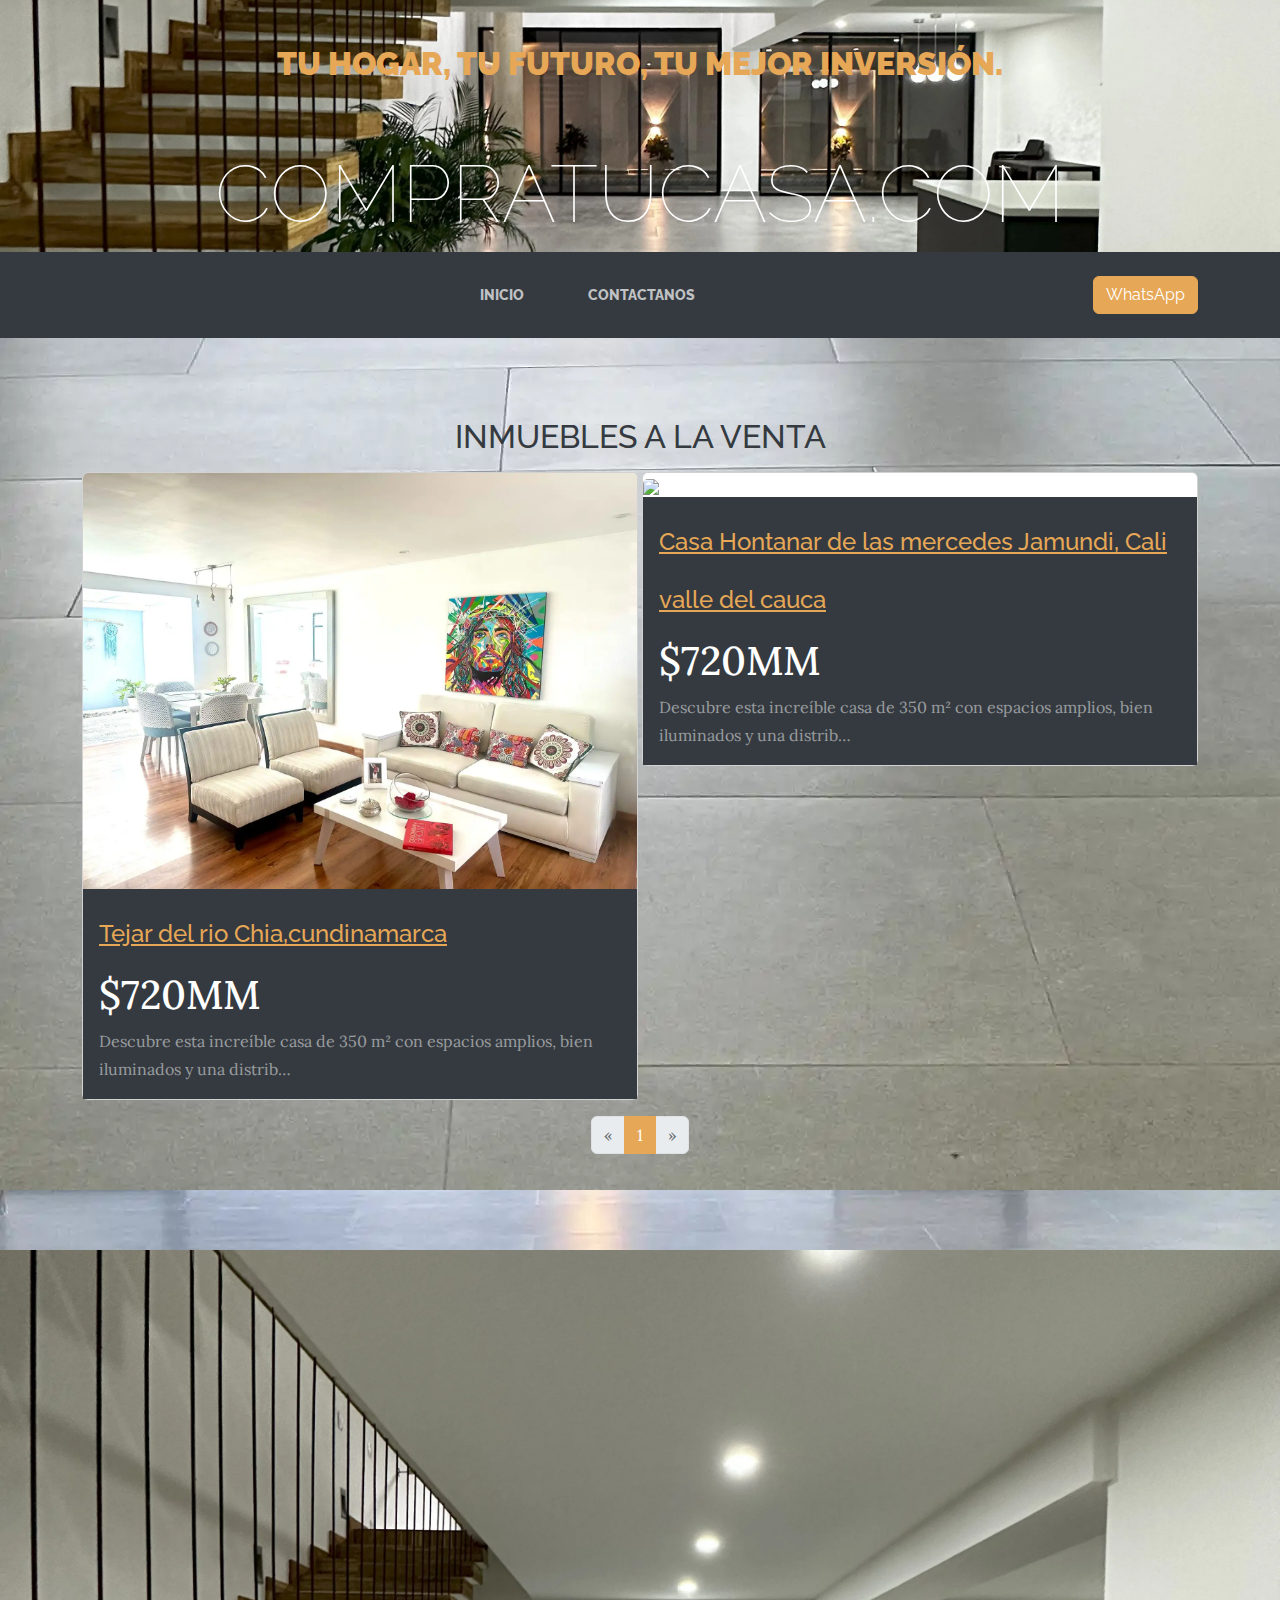
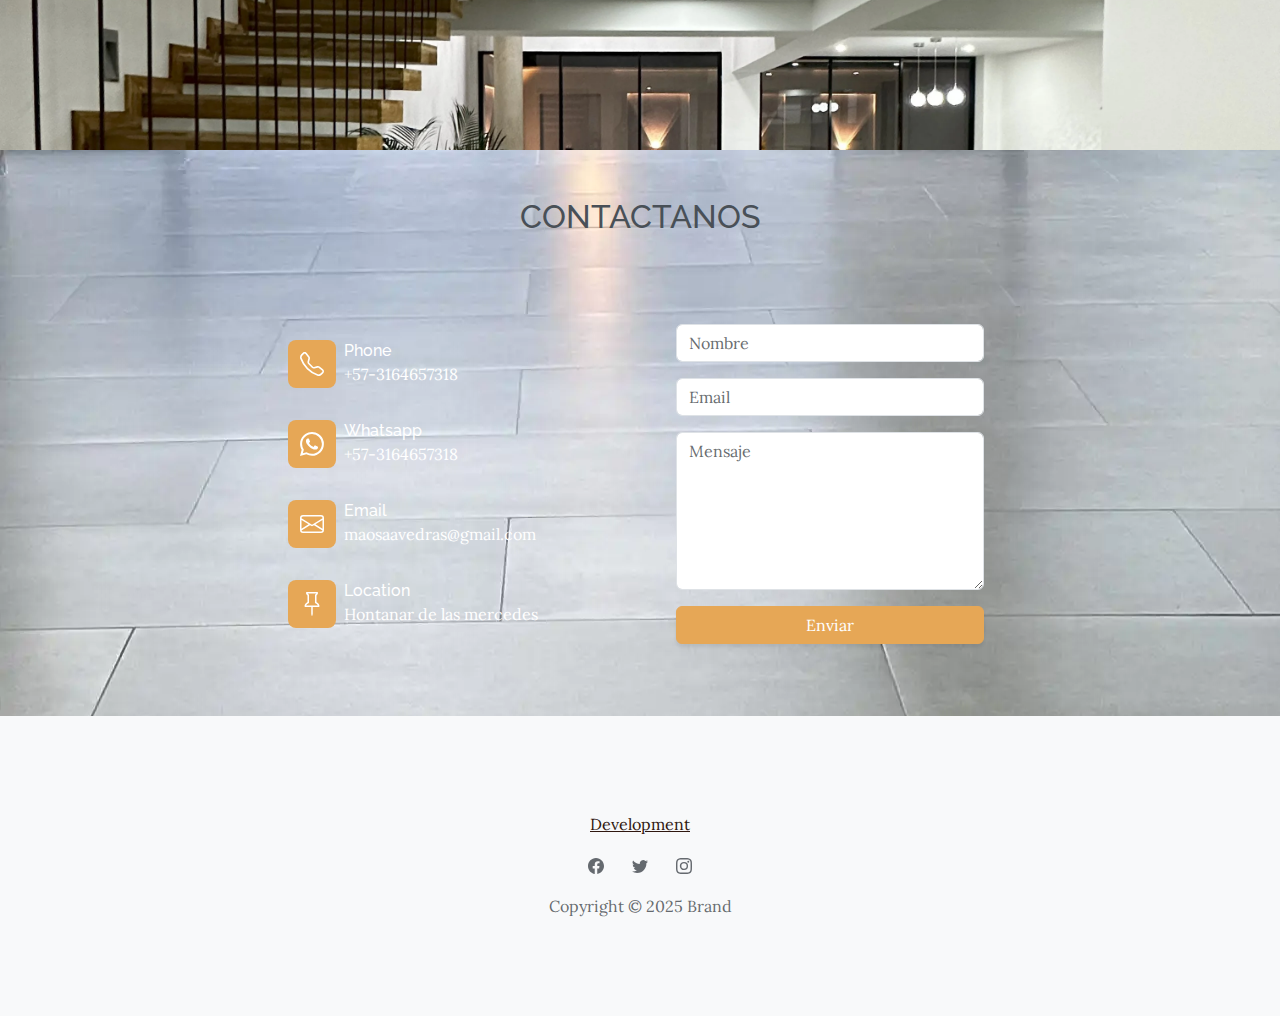
==== commit 9695ff71: "formulario letras blancas" ====
--- a/index.html
+++ b/index.html
@@ -1,497 +1,210 @@
 <!DOCTYPE html>
 <html class="text-primary" data-bs-theme="light" lang="en">
-  <head>
-    <meta charset="utf-8" />
-    <meta
-      name="viewport"
-      content="width=device-width, initial-scale=1.0, shrink-to-fit=no"
-    />
+
+<head>
+    <meta charset="utf-8">
+    <meta name="viewport" content="width=device-width, initial-scale=1.0, shrink-to-fit=no">
     <title>Home - Brand</title>
-    <link rel="canonical" href="https://compratucasas.online/" />
-    <meta property="og:url" content="https://compratucasas.online/" />
-    <meta name="description" content="Casas a la venta en cali y bogota" />
+    <link rel="canonical" href="https://compratucasas.online/">
+    <meta property="og:url" content="https://compratucasas.online/">
+    <meta name="description" content="Casas a la venta en cali y bogota">
     <script type="application/ld+json">
-      {
-        "@context": "http://schema.org",
-        "@type": "WebSite",
-        "name": "Brand",
-        "url": "https://compratucasas.online"
-      }
+        {
+            "@context": "http://schema.org",
+            "@type": "WebSite",
+            "name": "Brand",
+            "url": "https://compratucasas.online"
+        }
     </script>
-    <link rel="stylesheet" href="assets/bootstrap/css/bootstrap.min.css" />
-    <link
-      rel="stylesheet"
-      href="https://fonts.googleapis.com/css?family=Raleway:100,100i,200,200i,300,300i,400,400i,500,500i,600,600i,700,700i,800,800i,900,900i&amp;display=swap"
-    />
-    <link
-      rel="stylesheet"
-      href="https://fonts.googleapis.com/css?family=Lora:400,400i,700,700i&amp;display=swap"
-    />
-    <link rel="stylesheet" href="assets/css/swiper-icons.css" />
-    <link rel="stylesheet" href="assets/css/Contact-Details-icons.css" />
-    <link rel="stylesheet" href="assets/css/Features-Image-images.css" />
-    <link
-      rel="stylesheet"
-      href="assets/css/Lightbox-Gallery-baguetteBox.min.css"
-    />
-    <link rel="stylesheet" href="assets/css/Pricing-Clean-badges.css" />
-    <link
-      rel="stylesheet"
-      href="assets/css/Simple-Slider-swiper-bundle.min.css"
-    />
-    <link rel="stylesheet" href="assets/css/Simple-Slider.css" />
-  </head>
+    <link rel="stylesheet" href="assets/bootstrap/css/bootstrap.min.css">
+    <link rel="stylesheet" href="https://fonts.googleapis.com/css?family=Raleway:100,100i,200,200i,300,300i,400,400i,500,500i,600,600i,700,700i,800,800i,900,900i&amp;display=swap">
+    <link rel="stylesheet" href="https://fonts.googleapis.com/css?family=Lora:400,400i,700,700i&amp;display=swap">
+    <link rel="stylesheet" href="assets/css/swiper-icons.css">
+    <link rel="stylesheet" href="assets/css/Contact-Details-icons.css">
+    <link rel="stylesheet" href="assets/css/Features-Image-images.css">
+    <link rel="stylesheet" href="assets/css/Lightbox-Gallery-baguetteBox.min.css">
+    <link rel="stylesheet" href="assets/css/Pricing-Clean-badges.css">
+    <link rel="stylesheet" href="assets/css/Simple-Slider-swiper-bundle.min.css">
+    <link rel="stylesheet" href="assets/css/Simple-Slider.css">
+</head>
 
-  <body
-    class="bg-primary"
-    style="
-      background: url('assets/img/Jamundi/pisocasa.webp') repeat,
-        var(--bs-light);
-      background-size: auto, auto;
-    "
-  >
-    <h1
-      class="text-center text-white d-none d-lg-block site-heading px-0 mx-0 my-0 py-5"
-      style="
-        background: url('assets/img/Jamundi/escaleranochesebas.webp') center /
-            cover,
-          linear-gradient(
-            rgba(255, 255, 255, 0.75) 1%,
-            rgba(52, 58, 64, 0.42) 98%
-          ),
-          rgba(47, 23, 15, 0.52);
-        height: 252.025px;
-      "
-    >
-      <span class="text-primary site-heading-upper mb-3"
-        ><strong>Tu hogar, tu futuro, tu mejor inversión.</strong></span
-      ><span class="site-heading-lower"
-        ><br />CompratuCasa.com<br /><br
-      /></span>
-    </h1>
-    <nav
-      class="navbar navbar-expand-lg sticky-top bg-dark text-bg-secondary py-lg-4 navbar-dark"
-      id="mainNav"
-    >
-      <div class="container">
-        <a class="navbar-brand text-uppercase d-lg-none" href="index.html"
-          ><br />CompraTuCasa.online<br /><br /></a
-        ><button
-          data-bs-toggle="collapse"
-          class="navbar-toggler"
-          data-bs-target="#navbarResponsive"
-        >
-          <span class="visually-hidden">Toggle navigation</span
-          ><span class="navbar-toggler-icon"></span>
-        </button>
-        <div class="collapse navbar-collapse" id="navbarResponsive">
-          <ul class="navbar-nav mx-auto">
-            <li class="nav-item">
-              <a class="nav-link" href="index.html">Inicio</a>
-            </li>
-            <li class="nav-item">
-              <a class="nav-link" href="about.html">Contactanos</a>
-            </li>
-          </ul>
-        </div>
-        <a
-          class="btn btn-primary"
-          role="button"
-          href="https://wa.me/message/CLDMZMPWYAJDA1"
-          >WhatsApp</a
-        >
-      </div>
+<body class="bg-primary" style="background: url(&quot;assets/img/Jamundi/pisocasa.webp&quot;) repeat, var(--bs-light);background-size: auto, auto;">
+    <h1 class="text-center text-white d-none d-lg-block site-heading px-0 mx-0 my-0 py-5" style="background: url(&quot;assets/img/Jamundi/escaleranochesebas.webp&quot;) center / cover, linear-gradient(rgba(255,255,255,0.75) 1%, rgba(52,58,64,0.42) 98%), rgba(47,23,15,0.52);height: 252.025px;"><span class="text-primary site-heading-upper mb-3"><strong>Tu hogar, tu futuro, tu mejor inversión.</strong></span><span class="site-heading-lower"><br>CompratuCasa.com<br><br></span></h1>
+    <nav class="navbar navbar-expand-lg sticky-top bg-dark text-bg-secondary py-lg-4 navbar-dark" id="mainNav">
+        <div class="container"><a class="navbar-brand text-uppercase d-lg-none" href="index.html"><br>CompraTuCasa.online<br><br></a><button data-bs-toggle="collapse" class="navbar-toggler" data-bs-target="#navbarResponsive"><span class="visually-hidden">Toggle navigation</span><span class="navbar-toggler-icon"></span></button>
+            <div class="collapse navbar-collapse" id="navbarResponsive">
+                <ul class="navbar-nav mx-auto">
+                    <li class="nav-item"><a class="nav-link" href="index.html">Inicio</a></li>
+                    <li class="nav-item"><a class="nav-link" href="about.html">Contactanos</a></li>
+                </ul>
+            </div><a class="btn btn-primary" role="button" href="https://wa.me/message/CLDMZMPWYAJDA1">WhatsApp</a>
+        </div>
     </nav>
     <section class="d-md-none page-section clearfix">
-      <div class="container">
-        <div class="col-md-8 col-xl-6 text-center mx-auto">
-          <h2>INMUEBLES A LA VENTA</h2>
-          <p class="w-lg-50"></p>
-        </div>
-        <div
-          class="loopsebas d-sm-inline float-sm-start float-md-start flex-column loop"
-          data-bss-type="blog-loop"
-          data-bss-perpage="8"
-          data-bss-page-param="page"
-          style="padding: -19px"
-        >
-          <div data-bss-type="blog-loop-base" class="loops">
-            <div class="col mb-5" data-bss-type="blog-loop-item">
-              <div class="card">
-                <a href="propiedades/chia.html"
-                  ><img
-                    class="card-img-top"
-                    src="assets/img/chia/salachiacuadro.webp"
-                /></a>
-                <div class="card-body text-bg-dark">
-                  <a href="propiedades/chia.html">
-                    <h4 style="text-align: left">
-                      Tejar del rio Chia,cundinamarca
-                    </h4>
-                  </a>
-                  <h5 class="text-end card-title">720</h5>
-                  <p class="text-white-50 card-text">
-                    Descubre esta increíble casa de 350 m² con espacios amplios,
-                    bien iluminados y una distrib…
-                  </p>
-                </div>
-              </div>
-            </div>
-            <div class="col mb-5" data-bss-type="blog-loop-item">
-              <div class="card">
-                <a href="propiedades/Jamundi.html"
-                  ><img
-                    class="card-img-top"
-                    src="assets/img/Jamundi/fondos.webp"
-                /></a>
-                <div class="card-body text-bg-dark">
-                  <a href="propiedades/Jamundi.html">
-                    <h4 style="text-align: left">
-                      Casa Hontanar de las mercedes Jamundi, Cali valle del
-                      cauca
-                    </h4>
-                  </a>
-                  <h5 class="text-end card-title">$980 MM</h5>
-                  <p class="text-white-50 card-text">
-                    Descubre esta increíble casa de 350 m² con espacios amplios,
-                    bien iluminados y una distrib…
-                  </p>
-                </div>
-              </div>
-            </div>
-          </div>
-          <nav
-            class="d-flex justify-content-center mt-3"
-            data-bss-type="blog-loop-pagination"
-          >
-            <ul class="pagination">
-              <li class="page-item disabled" data-type="prev" data-page="1">
-                <a class="page-link" aria-label="Previous" href="#"
-                  ><span aria-hidden="true">«</span></a
-                >
-              </li>
-              <li class="page-item active" data-type="regular" data-page="1">
-                <a class="page-link" href="#">1</a>
-              </li>
-              <li class="page-item disabled" data-type="next" data-page="1">
-                <a class="page-link" aria-label="Next" href="#"
-                  ><span aria-hidden="true">»</span></a
-                >
-              </li>
-            </ul>
-          </nav>
-        </div>
-      </div>
+        <div class="container">
+            <div class="col-md-8 col-xl-6 text-center mx-auto">
+                <h2>INMUEBLES A LA VENTA</h2>
+                <p class="w-lg-50"></p>
+            </div>
+            <div class="loopsebas d-sm-inline float-sm-start float-md-start flex-column loop" data-bss-type="blog-loop" data-bss-perpage="8" data-bss-page-param="page" style="padding: -19px;">
+                <div data-bss-type="blog-loop-base" class="loops">
+                    <div class="col mb-5" data-bss-type="blog-loop-item">
+                        <div class="card"><a href="propiedades/chia.html"><img class="card-img-top" src="assets/img/chia/salachiacuadro.webp"></a>
+                            <div class="card-body text-bg-dark"><a href="propiedades/chia.html">
+                                    <h4 style="text-align: left;">Tejar del rio Chia,cundinamarca </h4>
+                                </a>
+                                <h5 class="text-end card-title">720</h5>
+                                <p class="text-white-50 card-text">Descubre esta increíble casa de 350 m² con espacios amplios, bien iluminados y una distrib…</p>
+                            </div>
+                        </div>
+                    </div>
+                    <div class="col mb-5" data-bss-type="blog-loop-item">
+                        <div class="card"><a href="propiedades/Jamundi.html"><img class="card-img-top" src="assets/img/Jamundi/fondos.webp"></a>
+                            <div class="card-body text-bg-dark"><a href="propiedades/Jamundi.html">
+                                    <h4 style="text-align: left;">Casa Hontanar de las mercedes Jamundi, Cali valle del cauca</h4>
+                                </a>
+                                <h5 class="text-end card-title">720</h5>
+                                <p class="text-white-50 card-text">Descubre esta increíble casa de 350 m² con espacios amplios, bien iluminados y una distrib…</p>
+                            </div>
+                        </div>
+                    </div>
+                </div>
+                <nav class="d-flex justify-content-center mt-3" data-bss-type="blog-loop-pagination">
+                    <ul class="pagination">
+                        <li class="page-item disabled" data-type="prev" data-page="1"><a class="page-link" aria-label="Previous" href="#"><span aria-hidden="true">«</span></a></li>
+                        <li class="page-item active" data-type="regular" data-page="1"><a class="page-link" href="#">1</a></li>
+                        <li class="page-item disabled" data-type="next" data-page="1"><a class="page-link" aria-label="Next" href="#"><span aria-hidden="true">»</span></a></li>
+                    </ul>
+                </nav>
+            </div>
+        </div>
     </section>
     <section class="page-section clearfix grande">
-      <div class="container">
-        <div class="col-md-8 col-xl-6 text-center mx-auto">
-          <h2>INMUEBLES A LA VENTA</h2>
-          <p class="w-lg-50"></p>
-        </div>
-        <div
-          class="d-sm-inline float-sm-start float-md-start flex-column loop"
-          data-bss-type="blog-loop"
-          data-bss-perpage="8"
-          data-bss-page-param="page"
-          style="padding: -19px"
-        >
-          <div
-            class="row gx-1 gy-1 row-cols-2 loops"
-            data-bss-type="blog-loop-base"
-          >
-            <div class="col" data-bss-type="blog-loop-item">
-              <div class="card">
-                <a href="propiedades/chia.html"
-                  ><img
-                    class="card-img-top"
-                    src="assets/img/chia/salachiacuadro.webp"
-                /></a>
-                <div class="card-body text-bg-dark">
-                  <a href="propiedades/chia.html">
-                    <h4 style="text-align: left; line-height: 57.8px">
-                      Tejar del rio Chia,cundinamarca
-                    </h4>
-                  </a>
-                  <h1 style="font-family: Lora, serif">$720 MM</h1>
-                  <p class="text-white-50 card-text">
-                    Descubre esta increíble casa de 350 m² con espacios amplios,
-                    bien iluminados y una distrib…
-                  </p>
-                </div>
-              </div>
-            </div>
-            <div class="col" data-bss-type="blog-loop-item">
-              <div class="card">
-                <a href="propiedades/Jamundi.html"
-                  ><img
-                    class="card-img-top"
-                    src="assets/img/Jamundi/fondos.webp"
-                /></a>
-                <div class="card-body text-bg-dark">
-                  <a href="propiedades/Jamundi.html">
-                    <h4 style="text-align: left; line-height: 57.8px">
-                      Casa Hontanar de las mercedes Jamundi, Cali valle del
-                      cauca
-                    </h4>
-                  </a>
-                  <h1 style="font-family: Lora, serif">$920 MM</h1>
-                  <p class="text-white-50 card-text">
-                    Descubre esta increíble casa de 350 m² con espacios amplios,
-                    bien iluminados y una distrib…
-                  </p>
-                </div>
-              </div>
-            </div>
-          </div>
-          <nav
-            class="d-flex justify-content-center mt-3"
-            data-bss-type="blog-loop-pagination"
-          >
-            <ul class="pagination">
-              <li class="page-item disabled" data-type="prev" data-page="1">
-                <a class="page-link" aria-label="Previous" href="#"
-                  ><span aria-hidden="true">«</span></a
-                >
-              </li>
-              <li class="page-item active" data-type="regular" data-page="1">
-                <a class="page-link" href="#">1</a>
-              </li>
-              <li class="page-item disabled" data-type="next" data-page="1">
-                <a class="page-link" aria-label="Next" href="#"
-                  ><span aria-hidden="true">»</span></a
-                >
-              </li>
-            </ul>
-          </nav>
-        </div>
-      </div>
+        <div class="container">
+            <div class="col-md-8 col-xl-6 text-center mx-auto">
+                <h2>INMUEBLES A LA VENTA</h2>
+                <p class="w-lg-50"></p>
+            </div>
+            <div class="d-sm-inline float-sm-start float-md-start flex-column loop" data-bss-type="blog-loop" data-bss-perpage="8" data-bss-page-param="page" style="padding: -19px;">
+                <div class="row gx-1 gy-1 row-cols-2 loops" data-bss-type="blog-loop-base">
+                    <div class="col" data-bss-type="blog-loop-item">
+                        <div class="card"><a href="propiedades/chia.html"><img class="card-img-top" src="assets/img/chia/salachiacuadro.webp"></a>
+                            <div class="card-body text-bg-dark"><a href="propiedades/chia.html">
+                                    <h4 style="text-align: left;line-height: 57.8px;">Tejar del rio Chia,cundinamarca </h4>
+                                </a>
+                                <h1 style="font-family: Lora, serif;">$720MM</h1>
+                                <p class="text-white-50 card-text">Descubre esta increíble casa de 350 m² con espacios amplios, bien iluminados y una distrib…</p>
+                            </div>
+                        </div>
+                    </div>
+                    <div class="col" data-bss-type="blog-loop-item">
+                        <div class="card"><a href="propiedades/Jamundi.html"><img class="card-img-top" src="assets/img/Jamundi/fondos.webp"></a>
+                            <div class="card-body text-bg-dark"><a href="propiedades/Jamundi.html">
+                                    <h4 style="text-align: left;line-height: 57.8px;">Casa Hontanar de las mercedes Jamundi, Cali valle del cauca</h4>
+                                </a>
+                                <h1 style="font-family: Lora, serif;">$720MM</h1>
+                                <p class="text-white-50 card-text">Descubre esta increíble casa de 350 m² con espacios amplios, bien iluminados y una distrib…</p>
+                            </div>
+                        </div>
+                    </div>
+                </div>
+                <nav class="d-flex justify-content-center mt-3" data-bss-type="blog-loop-pagination">
+                    <ul class="pagination">
+                        <li class="page-item disabled" data-type="prev" data-page="1"><a class="page-link" aria-label="Previous" href="#"><span aria-hidden="true">«</span></a></li>
+                        <li class="page-item active" data-type="regular" data-page="1"><a class="page-link" href="#">1</a></li>
+                        <li class="page-item disabled" data-type="next" data-page="1"><a class="page-link" aria-label="Next" href="#"><span aria-hidden="true">»</span></a></li>
+                    </ul>
+                </nav>
+            </div>
+        </div>
     </section>
     <section>
-      <div
-        data-bss-parallax-bg="true"
-        style="
-          height: 500px;
-          background: url('assets/img/Jamundi/escaleranochesebas.webp') center /
-            contain no-repeat;
-        "
-      ></div>
-    </section>
-    <section
-      class="fw-light fst-normal position-relative py-4 py-xl-5"
-      style="background: url('assets/img/Jamundi/pisocasa.webp')"
-    >
-      <div class="container position-relative">
-        <div class="row mb-5">
-          <div class="col-md-8 col-xl-6 text-center mx-auto">
-            <h2 style="color: var(--bs-dark-text-emphasis)">CONTACTANOS</h2>
-            <p class="w-lg-50"></p>
-          </div>
-        </div>
-        <div class="row d-flex justify-content-center">
-          <div class="col-md-6 col-lg-4 col-xl-4">
-            <div
-              class="d-flex flex-column justify-content-center align-items-start h-100"
-            >
-              <div class="d-flex align-items-center p-3">
-                <div
-                  class="bs-icon-md bs-icon-rounded bs-icon-primary d-flex flex-shrink-0 justify-content-center align-items-center d-inline-block bs-icon"
-                >
-                  <svg
-                    xmlns="http://www.w3.org/2000/svg"
-                    width="1em"
-                    height="1em"
-                    fill="currentColor"
-                    viewBox="0 0 16 16"
-                    class="bi bi-telephone"
-                  >
-                    <path
-                      d="M3.654 1.328a.678.678 0 0 0-1.015-.063L1.605 2.3c-.483.484-.661 1.169-.45 1.77a17.568 17.568 0 0 0 4.168 6.608 17.569 17.569 0 0 0 6.608 4.168c.601.211 1.286.033 1.77-.45l1.034-1.034a.678.678 0 0 0-.063-1.015l-2.307-1.794a.678.678 0 0 0-.58-.122l-2.19.547a1.745 1.745 0 0 1-1.657-.459L5.482 8.062a1.745 1.745 0 0 1-.46-1.657l.548-2.19a.678.678 0 0 0-.122-.58L3.654 1.328zM1.884.511a1.745 1.745 0 0 1 2.612.163L6.29 2.98c.329.423.445.974.315 1.494l-.547 2.19a.678.678 0 0 0 .178.643l2.457 2.457a.678.678 0 0 0 .644.178l2.189-.547a1.745 1.745 0 0 1 1.494.315l2.306 1.794c.829.645.905 1.87.163 2.611l-1.034 1.034c-.74.74-1.846 1.065-2.877.702a18.634 18.634 0 0 1-7.01-4.42 18.634 18.634 0 0 1-4.42-7.009c-.362-1.03-.037-2.137.703-2.877L1.885.511z"
-                    ></path>
-                  </svg>
-                </div>
-                <div class="px-2">
-                  <h6 class="mb-0">Phone</h6>
-                  <p class="mb-0">+57-3164657318</p>
-                </div>
-              </div>
-              <div class="d-flex align-items-center p-3">
-                <div
-                  class="bs-icon-md bs-icon-rounded bs-icon-primary d-flex flex-shrink-0 justify-content-center align-items-center d-inline-block bs-icon"
-                >
-                  <svg
-                    xmlns="http://www.w3.org/2000/svg"
-                    width="1em"
-                    height="1em"
-                    fill="currentColor"
-                    viewBox="0 0 16 16"
-                    class="bi bi-whatsapp"
-                  >
-                    <path
-                      d="M13.601 2.326A7.854 7.854 0 0 0 7.994 0C3.627 0 .068 3.558.064 7.926c0 1.399.366 2.76 1.057 3.965L0 16l4.204-1.102a7.933 7.933 0 0 0 3.79.965h.004c4.368 0 7.926-3.558 7.93-7.93A7.898 7.898 0 0 0 13.6 2.326zM7.994 14.521a6.573 6.573 0 0 1-3.356-.92l-.24-.144-2.494.654.666-2.433-.156-.251a6.56 6.56 0 0 1-1.007-3.505c0-3.626 2.957-6.584 6.591-6.584a6.56 6.56 0 0 1 4.66 1.931 6.557 6.557 0 0 1 1.928 4.66c-.004 3.639-2.961 6.592-6.592 6.592zm3.615-4.934c-.197-.099-1.17-.578-1.353-.646-.182-.065-.315-.099-.445.099-.133.197-.513.646-.627.775-.114.133-.232.148-.43.05-.197-.1-.836-.308-1.592-.985-.59-.525-.985-1.175-1.103-1.372-.114-.198-.011-.304.088-.403.087-.088.197-.232.296-.346.1-.114.133-.198.198-.33.065-.134.034-.248-.015-.347-.05-.099-.445-1.076-.612-1.47-.16-.389-.323-.335-.445-.34-.114-.007-.247-.007-.38-.007a.729.729 0 0 0-.529.247c-.182.198-.691.677-.691 1.654 0 .977.71 1.916.81 2.049.098.133 1.394 2.132 3.383 2.992.47.205.84.326 1.129.418.475.152.904.129 1.246.08.38-.058 1.171-.48 1.338-.943.164-.464.164-.86.114-.943-.049-.084-.182-.133-.38-.232z"
-                    ></path>
-                  </svg>
-                </div>
-                <div class="px-2">
-                  <h6 class="mb-0">Whatsapp</h6>
-                  <p class="mb-0">+57-3164657318</p>
-                </div>
-              </div>
-              <div class="d-flex align-items-center p-3">
-                <div
-                  class="bs-icon-md bs-icon-rounded bs-icon-primary d-flex flex-shrink-0 justify-content-center align-items-center d-inline-block bs-icon"
-                >
-                  <svg
-                    xmlns="http://www.w3.org/2000/svg"
-                    width="1em"
-                    height="1em"
-                    fill="currentColor"
-                    viewBox="0 0 16 16"
-                    class="bi bi-envelope"
-                  >
-                    <path
-                      d="M0 4a2 2 0 0 1 2-2h12a2 2 0 0 1 2 2v8a2 2 0 0 1-2 2H2a2 2 0 0 1-2-2zm2-1a1 1 0 0 0-1 1v.217l7 4.2 7-4.2V4a1 1 0 0 0-1-1zm13 2.383-4.708 2.825L15 11.105zm-.034 6.876-5.64-3.471L8 9.583l-1.326-.795-5.64 3.47A1 1 0 0 0 2 13h12a1 1 0 0 0 .966-.741M1 11.105l4.708-2.897L1 5.383z"
-                    ></path>
-                  </svg>
-                </div>
-                <div class="px-2">
-                  <h6 class="mb-0">Email</h6>
-                  <p class="mb-0">maosaavedras@gmail.com</p>
-                </div>
-              </div>
-              <div class="d-flex align-items-center p-3">
-                <div
-                  class="bs-icon-md bs-icon-rounded bs-icon-primary d-flex flex-shrink-0 justify-content-center align-items-center d-inline-block bs-icon"
-                >
-                  <svg
-                    xmlns="http://www.w3.org/2000/svg"
-                    width="1em"
-                    height="1em"
-                    fill="currentColor"
-                    viewBox="0 0 16 16"
-                    class="bi bi-pin"
-                  >
-                    <path
-                      d="M4.146.146A.5.5 0 0 1 4.5 0h7a.5.5 0 0 1 .5.5c0 .68-.342 1.174-.646 1.479-.126.125-.25.224-.354.298v4.431l.078.048c.203.127.476.314.751.555C12.36 7.775 13 8.527 13 9.5a.5.5 0 0 1-.5.5h-4v4.5c0 .276-.224 1.5-.5 1.5s-.5-1.224-.5-1.5V10h-4a.5.5 0 0 1-.5-.5c0-.973.64-1.725 1.17-2.189A5.921 5.921 0 0 1 5 6.708V2.277a2.77 2.77 0 0 1-.354-.298C4.342 1.674 4 1.179 4 .5a.5.5 0 0 1 .146-.354zm1.58 1.408-.002-.001.002.001m-.002-.001.002.001A.5.5 0 0 1 6 2v5a.5.5 0 0 1-.276.447h-.002l-.012.007-.054.03a4.922 4.922 0 0 0-.827.58c-.318.278-.585.596-.725.936h7.792c-.14-.34-.407-.658-.725-.936a4.915 4.915 0 0 0-.881-.61l-.012-.006h-.002A.5.5 0 0 1 10 7V2a.5.5 0 0 1 .295-.458 1.775 1.775 0 0 0 .351-.271c.08-.08.155-.17.214-.271H5.14c.06.1.133.191.214.271a1.78 1.78 0 0 0 .37.282"
-                    ></path>
-                  </svg>
-                </div>
-                <div class="px-2">
-                  <h6 class="mb-0">Location</h6>
-                  <p class="mb-0">Hontanar de las mercedes</p>
-                </div>
-              </div>
-            </div>
-          </div>
-          <div class="col-md-6 col-lg-5 col-xl-4">
-            <div>
-              <form
-                class="p-3 p-xl-4"
-                data-bss-recipient="0c626323c42c8fe87fcd7c2e9cf576c7"
-              >
-                <div class="mb-3">
-                  <input
-                    class="form-control"
-                    type="text"
-                    id="name-1"
-                    name="name"
-                    placeholder="Nombre"
-                    required=""
-                  />
-                </div>
-                <div class="mb-3">
-                  <input
-                    class="form-control"
-                    type="email"
-                    id="email-1"
-                    name="email"
-                    placeholder="Email"
-                    required=""
-                  />
-                </div>
-                <div class="mb-3">
-                  <textarea
-                    class="form-control"
-                    id="message-1"
-                    name="message"
-                    rows="6"
-                    placeholder="Mensaje"
-                    required=""
-                    maxlength="150"
-                  ></textarea>
-                </div>
-                <div>
-                  <button class="btn btn-primary d-block w-100" type="submit">
-                    Enviar
-                  </button>
-                </div>
-              </form>
-            </div>
-          </div>
-        </div>
-      </div>
+        <div data-bss-parallax-bg="true" style="height: 500px;background: url(&quot;assets/img/Jamundi/escaleranochesebas.webp&quot;) center / contain no-repeat;"></div>
+    </section>
+    <section class="fw-light fst-normal position-relative py-4 py-xl-5" style="background: url(&quot;assets/img/Jamundi/pisocasa.webp&quot;);color: var(--bs-body-bg);">
+        <div class="container position-relative">
+            <div class="row mb-5">
+                <div class="col-md-8 col-xl-6 text-center mx-auto">
+                    <h2 style="color: var(--bs-dark-text-emphasis);">CONTACTANOS</h2>
+                    <p class="w-lg-50"></p>
+                </div>
+            </div>
+            <div class="row d-flex justify-content-center">
+                <div class="col-md-6 col-lg-4 col-xl-4">
+                    <div class="d-flex flex-column justify-content-center align-items-start h-100">
+                        <div class="d-flex align-items-center p-3">
+                            <div class="bs-icon-md bs-icon-rounded bs-icon-primary d-flex flex-shrink-0 justify-content-center align-items-center d-inline-block bs-icon"><svg xmlns="http://www.w3.org/2000/svg" width="1em" height="1em" fill="currentColor" viewBox="0 0 16 16" class="bi bi-telephone">
+                                    <path d="M3.654 1.328a.678.678 0 0 0-1.015-.063L1.605 2.3c-.483.484-.661 1.169-.45 1.77a17.568 17.568 0 0 0 4.168 6.608 17.569 17.569 0 0 0 6.608 4.168c.601.211 1.286.033 1.77-.45l1.034-1.034a.678.678 0 0 0-.063-1.015l-2.307-1.794a.678.678 0 0 0-.58-.122l-2.19.547a1.745 1.745 0 0 1-1.657-.459L5.482 8.062a1.745 1.745 0 0 1-.46-1.657l.548-2.19a.678.678 0 0 0-.122-.58L3.654 1.328zM1.884.511a1.745 1.745 0 0 1 2.612.163L6.29 2.98c.329.423.445.974.315 1.494l-.547 2.19a.678.678 0 0 0 .178.643l2.457 2.457a.678.678 0 0 0 .644.178l2.189-.547a1.745 1.745 0 0 1 1.494.315l2.306 1.794c.829.645.905 1.87.163 2.611l-1.034 1.034c-.74.74-1.846 1.065-2.877.702a18.634 18.634 0 0 1-7.01-4.42 18.634 18.634 0 0 1-4.42-7.009c-.362-1.03-.037-2.137.703-2.877L1.885.511z"></path>
+                                </svg></div>
+                            <div class="px-2">
+                                <h6 class="mb-0">Phone</h6>
+                                <p class="mb-0">+57-3164657318</p>
+                            </div>
+                        </div>
+                        <div class="d-flex align-items-center p-3">
+                            <div class="bs-icon-md bs-icon-rounded bs-icon-primary d-flex flex-shrink-0 justify-content-center align-items-center d-inline-block bs-icon"><svg xmlns="http://www.w3.org/2000/svg" width="1em" height="1em" fill="currentColor" viewBox="0 0 16 16" class="bi bi-whatsapp">
+                                    <path d="M13.601 2.326A7.854 7.854 0 0 0 7.994 0C3.627 0 .068 3.558.064 7.926c0 1.399.366 2.76 1.057 3.965L0 16l4.204-1.102a7.933 7.933 0 0 0 3.79.965h.004c4.368 0 7.926-3.558 7.93-7.93A7.898 7.898 0 0 0 13.6 2.326zM7.994 14.521a6.573 6.573 0 0 1-3.356-.92l-.24-.144-2.494.654.666-2.433-.156-.251a6.56 6.56 0 0 1-1.007-3.505c0-3.626 2.957-6.584 6.591-6.584a6.56 6.56 0 0 1 4.66 1.931 6.557 6.557 0 0 1 1.928 4.66c-.004 3.639-2.961 6.592-6.592 6.592zm3.615-4.934c-.197-.099-1.17-.578-1.353-.646-.182-.065-.315-.099-.445.099-.133.197-.513.646-.627.775-.114.133-.232.148-.43.05-.197-.1-.836-.308-1.592-.985-.59-.525-.985-1.175-1.103-1.372-.114-.198-.011-.304.088-.403.087-.088.197-.232.296-.346.1-.114.133-.198.198-.33.065-.134.034-.248-.015-.347-.05-.099-.445-1.076-.612-1.47-.16-.389-.323-.335-.445-.34-.114-.007-.247-.007-.38-.007a.729.729 0 0 0-.529.247c-.182.198-.691.677-.691 1.654 0 .977.71 1.916.81 2.049.098.133 1.394 2.132 3.383 2.992.47.205.84.326 1.129.418.475.152.904.129 1.246.08.38-.058 1.171-.48 1.338-.943.164-.464.164-.86.114-.943-.049-.084-.182-.133-.38-.232z"></path>
+                                </svg></div>
+                            <div class="px-2">
+                                <h6 class="mb-0">Whatsapp</h6>
+                                <p class="mb-0">+57-3164657318</p>
+                            </div>
+                        </div>
+                        <div class="d-flex align-items-center p-3">
+                            <div class="bs-icon-md bs-icon-rounded bs-icon-primary d-flex flex-shrink-0 justify-content-center align-items-center d-inline-block bs-icon"><svg xmlns="http://www.w3.org/2000/svg" width="1em" height="1em" fill="currentColor" viewBox="0 0 16 16" class="bi bi-envelope">
+                                    <path d="M0 4a2 2 0 0 1 2-2h12a2 2 0 0 1 2 2v8a2 2 0 0 1-2 2H2a2 2 0 0 1-2-2zm2-1a1 1 0 0 0-1 1v.217l7 4.2 7-4.2V4a1 1 0 0 0-1-1zm13 2.383-4.708 2.825L15 11.105zm-.034 6.876-5.64-3.471L8 9.583l-1.326-.795-5.64 3.47A1 1 0 0 0 2 13h12a1 1 0 0 0 .966-.741M1 11.105l4.708-2.897L1 5.383z"></path>
+                                </svg></div>
+                            <div class="px-2">
+                                <h6 class="mb-0">Email</h6>
+                                <p class="mb-0">maosaavedras@gmail.com</p>
+                            </div>
+                        </div>
+                        <div class="d-flex align-items-center p-3">
+                            <div class="bs-icon-md bs-icon-rounded bs-icon-primary d-flex flex-shrink-0 justify-content-center align-items-center d-inline-block bs-icon"><svg xmlns="http://www.w3.org/2000/svg" width="1em" height="1em" fill="currentColor" viewBox="0 0 16 16" class="bi bi-pin">
+                                    <path d="M4.146.146A.5.5 0 0 1 4.5 0h7a.5.5 0 0 1 .5.5c0 .68-.342 1.174-.646 1.479-.126.125-.25.224-.354.298v4.431l.078.048c.203.127.476.314.751.555C12.36 7.775 13 8.527 13 9.5a.5.5 0 0 1-.5.5h-4v4.5c0 .276-.224 1.5-.5 1.5s-.5-1.224-.5-1.5V10h-4a.5.5 0 0 1-.5-.5c0-.973.64-1.725 1.17-2.189A5.921 5.921 0 0 1 5 6.708V2.277a2.77 2.77 0 0 1-.354-.298C4.342 1.674 4 1.179 4 .5a.5.5 0 0 1 .146-.354zm1.58 1.408-.002-.001.002.001m-.002-.001.002.001A.5.5 0 0 1 6 2v5a.5.5 0 0 1-.276.447h-.002l-.012.007-.054.03a4.922 4.922 0 0 0-.827.58c-.318.278-.585.596-.725.936h7.792c-.14-.34-.407-.658-.725-.936a4.915 4.915 0 0 0-.881-.61l-.012-.006h-.002A.5.5 0 0 1 10 7V2a.5.5 0 0 1 .295-.458 1.775 1.775 0 0 0 .351-.271c.08-.08.155-.17.214-.271H5.14c.06.1.133.191.214.271a1.78 1.78 0 0 0 .37.282"></path>
+                                </svg></div>
+                            <div class="px-2">
+                                <h6 class="mb-0">Location</h6>
+                                <p class="mb-0">Hontanar de las mercedes</p>
+                            </div>
+                        </div>
+                    </div>
+                </div>
+                <div class="col-md-6 col-lg-5 col-xl-4">
+                    <div>
+                        <form class="p-3 p-xl-4" data-bss-recipient="0c626323c42c8fe87fcd7c2e9cf576c7">
+                            <div class="mb-3"><input class="form-control" type="text" id="name-1" name="name" placeholder="Nombre" required=""></div>
+                            <div class="mb-3"><input class="form-control" type="email" id="email-1" name="email" placeholder="Email" required=""></div>
+                            <div class="mb-3"><textarea class="form-control" id="message-1" name="message" rows="6" placeholder="Mensaje" required="" maxlength="150"></textarea></div>
+                            <div><button class="btn btn-primary d-block w-100" type="submit">Enviar</button></div>
+                        </form>
+                    </div>
+                </div>
+            </div>
+        </div>
     </section>
     <footer class="text-center text-bg-light footer text-faded py-5">
-      <footer class="text-center">
-        <div class="container text-muted py-4 py-lg-5">
-          <ul class="list-inline">
-            <li class="list-inline-item me-4"></li>
-            <li class="list-inline-item me-4">
-              <a
-                class="link-secondary"
-                href="#https://api.whatsapp.com/message/CLDMZMPWYAJDA1?autoload=1&amp;app_absent=0"
-                >Development</a
-              >
-            </li>
-            <li class="list-inline-item"></li>
-          </ul>
-          <ul class="list-inline">
-            <li class="list-inline-item me-4">
-              <svg
-                xmlns="http://www.w3.org/2000/svg"
-                width="1em"
-                height="1em"
-                fill="currentColor"
-                viewBox="0 0 16 16"
-                class="bi bi-facebook"
-              >
-                <path
-                  d="M16 8.049c0-4.446-3.582-8.05-8-8.05C3.58 0-.002 3.603-.002 8.05c0 4.017 2.926 7.347 6.75 7.951v-5.625h-2.03V8.05H6.75V6.275c0-2.017 1.195-3.131 3.022-3.131.876 0 1.791.157 1.791.157v1.98h-1.009c-.993 0-1.303.621-1.303 1.258v1.51h2.218l-.354 2.326H9.25V16c3.824-.604 6.75-3.934 6.75-7.951"
-                ></path>
-              </svg>
-            </li>
-            <li class="list-inline-item me-4">
-              <svg
-                xmlns="http://www.w3.org/2000/svg"
-                width="1em"
-                height="1em"
-                fill="currentColor"
-                viewBox="0 0 16 16"
-                class="bi bi-twitter"
-              >
-                <path
-                  d="M5.026 15c6.038 0 9.341-5.003 9.341-9.334 0-.14 0-.282-.006-.422A6.685 6.685 0 0 0 16 3.542a6.658 6.658 0 0 1-1.889.518 3.301 3.301 0 0 0 1.447-1.817 6.533 6.533 0 0 1-2.087.793A3.286 3.286 0 0 0 7.875 6.03a9.325 9.325 0 0 1-6.767-3.429 3.289 3.289 0 0 0 1.018 4.382A3.323 3.323 0 0 1 .64 6.575v.045a3.288 3.288 0 0 0 2.632 3.218 3.203 3.203 0 0 1-.865.115 3.23 3.23 0 0 1-.614-.057 3.283 3.283 0 0 0 3.067 2.277A6.588 6.588 0 0 1 .78 13.58a6.32 6.32 0 0 1-.78-.045A9.344 9.344 0 0 0 5.026 15"
-                ></path>
-              </svg>
-            </li>
-            <li class="list-inline-item">
-              <svg
-                xmlns="http://www.w3.org/2000/svg"
-                width="1em"
-                height="1em"
-                fill="currentColor"
-                viewBox="0 0 16 16"
-                class="bi bi-instagram"
-              >
-                <path
-                  d="M8 0C5.829 0 5.556.01 4.703.048 3.85.088 3.269.222 2.76.42a3.917 3.917 0 0 0-1.417.923A3.927 3.927 0 0 0 .42 2.76C.222 3.268.087 3.85.048 4.7.01 5.555 0 5.827 0 8.001c0 2.172.01 2.444.048 3.297.04.852.174 1.433.372 1.942.205.526.478.972.923 1.417.444.445.89.719 1.416.923.51.198 1.09.333 1.942.372C5.555 15.99 5.827 16 8 16s2.444-.01 3.298-.048c.851-.04 1.434-.174 1.943-.372a3.916 3.916 0 0 0 1.416-.923c.445-.445.718-.891.923-1.417.197-.509.332-1.09.372-1.942C15.99 10.445 16 10.173 16 8s-.01-2.445-.048-3.299c-.04-.851-.175-1.433-.372-1.941a3.926 3.926 0 0 0-.923-1.417A3.911 3.911 0 0 0 13.24.42c-.51-.198-1.092-.333-1.943-.372C10.443.01 10.172 0 7.998 0h.003zm-.717 1.442h.718c2.136 0 2.389.007 3.232.046.78.035 1.204.166 1.486.275.373.145.64.319.92.599.28.28.453.546.598.92.11.281.24.705.275 1.485.039.843.047 1.096.047 3.231s-.008 2.389-.047 3.232c-.035.78-.166 1.203-.275 1.485a2.47 2.47 0 0 1-.599.919c-.28.28-.546.453-.92.598-.28.11-.704.24-1.485.276-.843.038-1.096.047-3.232.047s-2.39-.009-3.233-.047c-.78-.036-1.203-.166-1.485-.276a2.478 2.478 0 0 1-.92-.598 2.48 2.48 0 0 1-.6-.92c-.109-.281-.24-.705-.275-1.485-.038-.843-.046-1.096-.046-3.233 0-2.136.008-2.388.046-3.231.036-.78.166-1.204.276-1.486.145-.373.319-.64.599-.92.28-.28.546-.453.92-.598.282-.11.705-.24 1.485-.276.738-.034 1.024-.044 2.515-.045v.002zm4.988 1.328a.96.96 0 1 0 0 1.92.96.96 0 0 0 0-1.92zm-4.27 1.122a4.109 4.109 0 1 0 0 8.217 4.109 4.109 0 0 0 0-8.217zm0 1.441a2.667 2.667 0 1 1 0 5.334 2.667 2.667 0 0 1 0-5.334"
-                ></path>
-              </svg>
-            </li>
-          </ul>
-          <p class="mb-0">Copyright © 2025 Brand</p>
-        </div>
-      </footer>
+        <footer class="text-center">
+            <div class="container text-muted py-4 py-lg-5">
+                <ul class="list-inline">
+                    <li class="list-inline-item me-4"></li>
+                    <li class="list-inline-item me-4"><a class="link-secondary" href="#https://api.whatsapp.com/message/CLDMZMPWYAJDA1?autoload=1&amp;app_absent=0">Development</a></li>
+                    <li class="list-inline-item"></li>
+                </ul>
+                <ul class="list-inline">
+                    <li class="list-inline-item me-4"><svg xmlns="http://www.w3.org/2000/svg" width="1em" height="1em" fill="currentColor" viewBox="0 0 16 16" class="bi bi-facebook">
+                            <path d="M16 8.049c0-4.446-3.582-8.05-8-8.05C3.58 0-.002 3.603-.002 8.05c0 4.017 2.926 7.347 6.75 7.951v-5.625h-2.03V8.05H6.75V6.275c0-2.017 1.195-3.131 3.022-3.131.876 0 1.791.157 1.791.157v1.98h-1.009c-.993 0-1.303.621-1.303 1.258v1.51h2.218l-.354 2.326H9.25V16c3.824-.604 6.75-3.934 6.75-7.951"></path>
+                        </svg></li>
+                    <li class="list-inline-item me-4"><svg xmlns="http://www.w3.org/2000/svg" width="1em" height="1em" fill="currentColor" viewBox="0 0 16 16" class="bi bi-twitter">
+                            <path d="M5.026 15c6.038 0 9.341-5.003 9.341-9.334 0-.14 0-.282-.006-.422A6.685 6.685 0 0 0 16 3.542a6.658 6.658 0 0 1-1.889.518 3.301 3.301 0 0 0 1.447-1.817 6.533 6.533 0 0 1-2.087.793A3.286 3.286 0 0 0 7.875 6.03a9.325 9.325 0 0 1-6.767-3.429 3.289 3.289 0 0 0 1.018 4.382A3.323 3.323 0 0 1 .64 6.575v.045a3.288 3.288 0 0 0 2.632 3.218 3.203 3.203 0 0 1-.865.115 3.23 3.23 0 0 1-.614-.057 3.283 3.283 0 0 0 3.067 2.277A6.588 6.588 0 0 1 .78 13.58a6.32 6.32 0 0 1-.78-.045A9.344 9.344 0 0 0 5.026 15"></path>
+                        </svg></li>
+                    <li class="list-inline-item"><svg xmlns="http://www.w3.org/2000/svg" width="1em" height="1em" fill="currentColor" viewBox="0 0 16 16" class="bi bi-instagram">
+                            <path d="M8 0C5.829 0 5.556.01 4.703.048 3.85.088 3.269.222 2.76.42a3.917 3.917 0 0 0-1.417.923A3.927 3.927 0 0 0 .42 2.76C.222 3.268.087 3.85.048 4.7.01 5.555 0 5.827 0 8.001c0 2.172.01 2.444.048 3.297.04.852.174 1.433.372 1.942.205.526.478.972.923 1.417.444.445.89.719 1.416.923.51.198 1.09.333 1.942.372C5.555 15.99 5.827 16 8 16s2.444-.01 3.298-.048c.851-.04 1.434-.174 1.943-.372a3.916 3.916 0 0 0 1.416-.923c.445-.445.718-.891.923-1.417.197-.509.332-1.09.372-1.942C15.99 10.445 16 10.173 16 8s-.01-2.445-.048-3.299c-.04-.851-.175-1.433-.372-1.941a3.926 3.926 0 0 0-.923-1.417A3.911 3.911 0 0 0 13.24.42c-.51-.198-1.092-.333-1.943-.372C10.443.01 10.172 0 7.998 0h.003zm-.717 1.442h.718c2.136 0 2.389.007 3.232.046.78.035 1.204.166 1.486.275.373.145.64.319.92.599.28.28.453.546.598.92.11.281.24.705.275 1.485.039.843.047 1.096.047 3.231s-.008 2.389-.047 3.232c-.035.78-.166 1.203-.275 1.485a2.47 2.47 0 0 1-.599.919c-.28.28-.546.453-.92.598-.28.11-.704.24-1.485.276-.843.038-1.096.047-3.232.047s-2.39-.009-3.233-.047c-.78-.036-1.203-.166-1.485-.276a2.478 2.478 0 0 1-.92-.598 2.48 2.48 0 0 1-.6-.92c-.109-.281-.24-.705-.275-1.485-.038-.843-.046-1.096-.046-3.233 0-2.136.008-2.388.046-3.231.036-.78.166-1.204.276-1.486.145-.373.319-.64.599-.92.28-.28.546-.453.92-.598.282-.11.705-.24 1.485-.276.738-.034 1.024-.044 2.515-.045v.002zm4.988 1.328a.96.96 0 1 0 0 1.92.96.96 0 0 0 0-1.92zm-4.27 1.122a4.109 4.109 0 1 0 0 8.217 4.109 4.109 0 0 0 0-8.217zm0 1.441a2.667 2.667 0 1 1 0 5.334 2.667 2.667 0 0 1 0-5.334"></path>
+                        </svg></li>
+                </ul>
+                <p class="mb-0">Copyright © 2025 Brand</p>
+            </div>
+        </footer>
     </footer>
     <script src="assets/bootstrap/js/bootstrap.min.js"></script>
     <script src="assets/js/smart-forms.min.js"></script>
@@ -501,5 +214,6 @@
     <script src="assets/js/Lightbox-Gallery.js"></script>
     <script src="assets/js/Simple-Slider-swiper-bundle.min.js"></script>
     <script src="assets/js/Simple-Slider.js"></script>
-  </body>
-</html>
+</body>
+
+</html>--- a/assets/css/Contact-Details-icons.css
+++ b/assets/css/Contact-Details-icons.css
@@ -111,3 +111,9 @@
   }
 }
 
+@media (max-width: 450px) {
+  .btn {
+    display: none;
+  }
+}
+
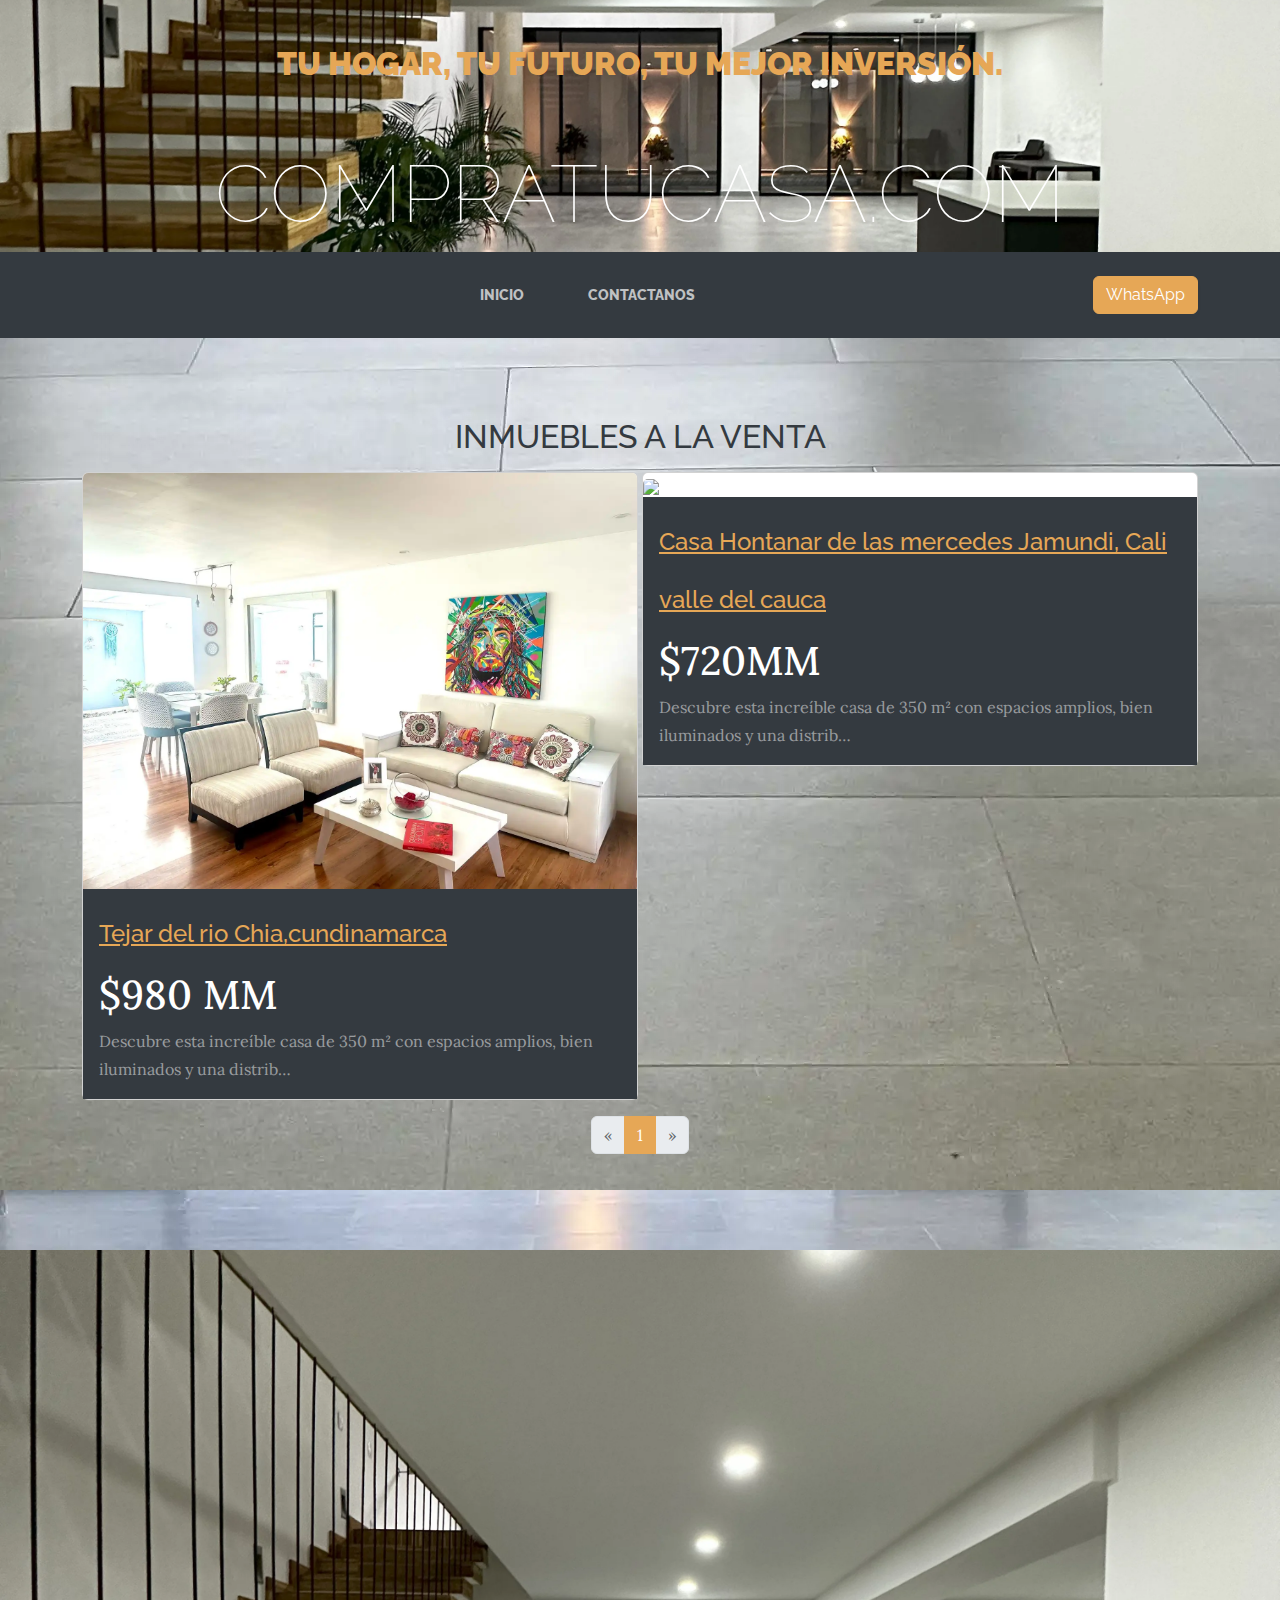
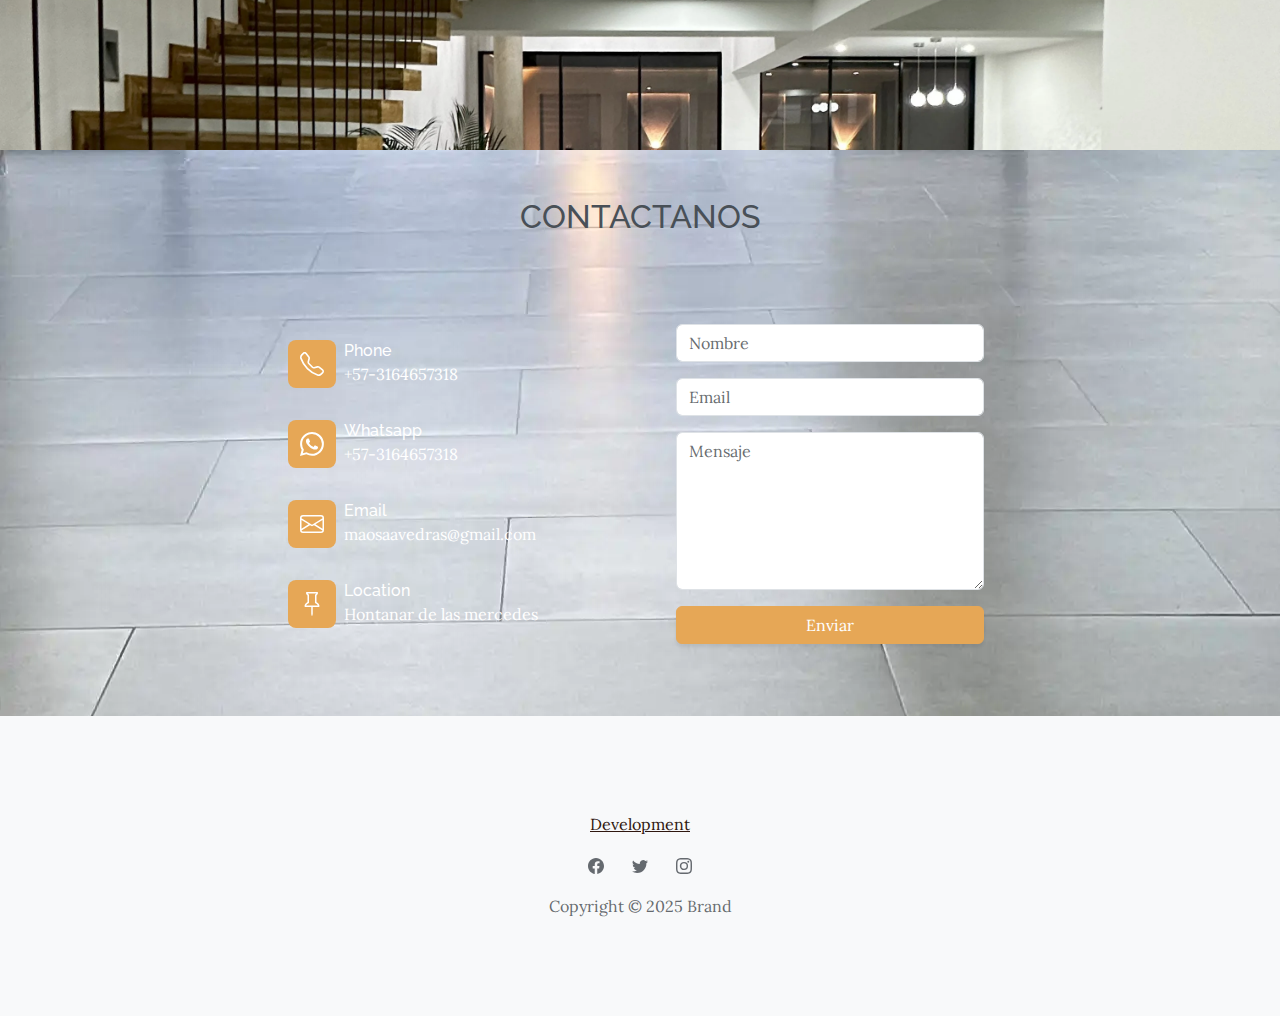
==== commit b161d1b5: "formulario letras blancasD precio" ====
--- a/index.html
+++ b/index.html
@@ -1,210 +1,500 @@
 <!DOCTYPE html>
 <html class="text-primary" data-bs-theme="light" lang="en">
+  <head>
+    <meta charset="utf-8" />
+    <meta
+      name="viewport"
+      content="width=device-width, initial-scale=1.0, shrink-to-fit=no"
+    />
+    <title>Home - Brand</title>
+    <link rel="canonical" href="https://compratucasas.online/" />
+    <meta property="og:url" content="https://compratucasas.online/" />
+    <meta name="description" content="Casas a la venta en cali y bogota" />
+    <script type="application/ld+json">
+      {
+        "@context": "http://schema.org",
+        "@type": "WebSite",
+        "name": "Brand",
+        "url": "https://compratucasas.online"
+      }
+    </script>
+    <link rel="stylesheet" href="assets/bootstrap/css/bootstrap.min.css" />
+    <link
+      rel="stylesheet"
+      href="https://fonts.googleapis.com/css?family=Raleway:100,100i,200,200i,300,300i,400,400i,500,500i,600,600i,700,700i,800,800i,900,900i&amp;display=swap"
+    />
+    <link
+      rel="stylesheet"
+      href="https://fonts.googleapis.com/css?family=Lora:400,400i,700,700i&amp;display=swap"
+    />
+    <link rel="stylesheet" href="assets/css/swiper-icons.css" />
+    <link rel="stylesheet" href="assets/css/Contact-Details-icons.css" />
+    <link rel="stylesheet" href="assets/css/Features-Image-images.css" />
+    <link
+      rel="stylesheet"
+      href="assets/css/Lightbox-Gallery-baguetteBox.min.css"
+    />
+    <link rel="stylesheet" href="assets/css/Pricing-Clean-badges.css" />
+    <link
+      rel="stylesheet"
+      href="assets/css/Simple-Slider-swiper-bundle.min.css"
+    />
+    <link rel="stylesheet" href="assets/css/Simple-Slider.css" />
+  </head>
 
-<head>
-    <meta charset="utf-8">
-    <meta name="viewport" content="width=device-width, initial-scale=1.0, shrink-to-fit=no">
-    <title>Home - Brand</title>
-    <link rel="canonical" href="https://compratucasas.online/">
-    <meta property="og:url" content="https://compratucasas.online/">
-    <meta name="description" content="Casas a la venta en cali y bogota">
-    <script type="application/ld+json">
-        {
-            "@context": "http://schema.org",
-            "@type": "WebSite",
-            "name": "Brand",
-            "url": "https://compratucasas.online"
-        }
-    </script>
-    <link rel="stylesheet" href="assets/bootstrap/css/bootstrap.min.css">
-    <link rel="stylesheet" href="https://fonts.googleapis.com/css?family=Raleway:100,100i,200,200i,300,300i,400,400i,500,500i,600,600i,700,700i,800,800i,900,900i&amp;display=swap">
-    <link rel="stylesheet" href="https://fonts.googleapis.com/css?family=Lora:400,400i,700,700i&amp;display=swap">
-    <link rel="stylesheet" href="assets/css/swiper-icons.css">
-    <link rel="stylesheet" href="assets/css/Contact-Details-icons.css">
-    <link rel="stylesheet" href="assets/css/Features-Image-images.css">
-    <link rel="stylesheet" href="assets/css/Lightbox-Gallery-baguetteBox.min.css">
-    <link rel="stylesheet" href="assets/css/Pricing-Clean-badges.css">
-    <link rel="stylesheet" href="assets/css/Simple-Slider-swiper-bundle.min.css">
-    <link rel="stylesheet" href="assets/css/Simple-Slider.css">
-</head>
-
-<body class="bg-primary" style="background: url(&quot;assets/img/Jamundi/pisocasa.webp&quot;) repeat, var(--bs-light);background-size: auto, auto;">
-    <h1 class="text-center text-white d-none d-lg-block site-heading px-0 mx-0 my-0 py-5" style="background: url(&quot;assets/img/Jamundi/escaleranochesebas.webp&quot;) center / cover, linear-gradient(rgba(255,255,255,0.75) 1%, rgba(52,58,64,0.42) 98%), rgba(47,23,15,0.52);height: 252.025px;"><span class="text-primary site-heading-upper mb-3"><strong>Tu hogar, tu futuro, tu mejor inversión.</strong></span><span class="site-heading-lower"><br>CompratuCasa.com<br><br></span></h1>
-    <nav class="navbar navbar-expand-lg sticky-top bg-dark text-bg-secondary py-lg-4 navbar-dark" id="mainNav">
-        <div class="container"><a class="navbar-brand text-uppercase d-lg-none" href="index.html"><br>CompraTuCasa.online<br><br></a><button data-bs-toggle="collapse" class="navbar-toggler" data-bs-target="#navbarResponsive"><span class="visually-hidden">Toggle navigation</span><span class="navbar-toggler-icon"></span></button>
-            <div class="collapse navbar-collapse" id="navbarResponsive">
-                <ul class="navbar-nav mx-auto">
-                    <li class="nav-item"><a class="nav-link" href="index.html">Inicio</a></li>
-                    <li class="nav-item"><a class="nav-link" href="about.html">Contactanos</a></li>
-                </ul>
-            </div><a class="btn btn-primary" role="button" href="https://wa.me/message/CLDMZMPWYAJDA1">WhatsApp</a>
-        </div>
+  <body
+    class="bg-primary"
+    style="
+      background: url('assets/img/Jamundi/pisocasa.webp') repeat,
+        var(--bs-light);
+      background-size: auto, auto;
+    "
+  >
+    <h1
+      class="text-center text-white d-none d-lg-block site-heading px-0 mx-0 my-0 py-5"
+      style="
+        background: url('assets/img/Jamundi/escaleranochesebas.webp') center /
+            cover,
+          linear-gradient(
+            rgba(255, 255, 255, 0.75) 1%,
+            rgba(52, 58, 64, 0.42) 98%
+          ),
+          rgba(47, 23, 15, 0.52);
+        height: 252.025px;
+      "
+    >
+      <span class="text-primary site-heading-upper mb-3"
+        ><strong>Tu hogar, tu futuro, tu mejor inversión.</strong></span
+      ><span class="site-heading-lower"
+        ><br />CompratuCasa.com<br /><br
+      /></span>
+    </h1>
+    <nav
+      class="navbar navbar-expand-lg sticky-top bg-dark text-bg-secondary py-lg-4 navbar-dark"
+      id="mainNav"
+    >
+      <div class="container">
+        <a class="navbar-brand text-uppercase d-lg-none" href="index.html"
+          ><br />CompraTuCasa.online<br /><br /></a
+        ><button
+          data-bs-toggle="collapse"
+          class="navbar-toggler"
+          data-bs-target="#navbarResponsive"
+        >
+          <span class="visually-hidden">Toggle navigation</span
+          ><span class="navbar-toggler-icon"></span>
+        </button>
+        <div class="collapse navbar-collapse" id="navbarResponsive">
+          <ul class="navbar-nav mx-auto">
+            <li class="nav-item">
+              <a class="nav-link" href="index.html">Inicio</a>
+            </li>
+            <li class="nav-item">
+              <a class="nav-link" href="about.html">Contactanos</a>
+            </li>
+          </ul>
+        </div>
+        <a
+          class="btn btn-primary"
+          role="button"
+          href="https://wa.me/message/CLDMZMPWYAJDA1"
+          >WhatsApp</a
+        >
+      </div>
     </nav>
     <section class="d-md-none page-section clearfix">
-        <div class="container">
-            <div class="col-md-8 col-xl-6 text-center mx-auto">
-                <h2>INMUEBLES A LA VENTA</h2>
-                <p class="w-lg-50"></p>
+      <div class="container">
+        <div class="col-md-8 col-xl-6 text-center mx-auto">
+          <h2>INMUEBLES A LA VENTA</h2>
+          <p class="w-lg-50"></p>
+        </div>
+        <div
+          class="loopsebas d-sm-inline float-sm-start float-md-start flex-column loop"
+          data-bss-type="blog-loop"
+          data-bss-perpage="8"
+          data-bss-page-param="page"
+          style="padding: -19px"
+        >
+          <div data-bss-type="blog-loop-base" class="loops">
+            <div class="col mb-5" data-bss-type="blog-loop-item">
+              <div class="card">
+                <a href="propiedades/chia.html"
+                  ><img
+                    class="card-img-top"
+                    src="assets/img/chia/salachiacuadro.webp"
+                /></a>
+                <div class="card-body text-bg-dark">
+                  <a href="propiedades/chia.html">
+                    <h4 style="text-align: left">
+                      Tejar del rio Chia,cundinamarca
+                    </h4>
+                  </a>
+                  <h5 class="text-end card-title">$720 MM</h5>
+                  <p class="text-white-50 card-text">
+                    Descubre esta increíble casa de 350 m² con espacios amplios,
+                    bien iluminados y una distrib…
+                  </p>
+                </div>
+              </div>
             </div>
-            <div class="loopsebas d-sm-inline float-sm-start float-md-start flex-column loop" data-bss-type="blog-loop" data-bss-perpage="8" data-bss-page-param="page" style="padding: -19px;">
-                <div data-bss-type="blog-loop-base" class="loops">
-                    <div class="col mb-5" data-bss-type="blog-loop-item">
-                        <div class="card"><a href="propiedades/chia.html"><img class="card-img-top" src="assets/img/chia/salachiacuadro.webp"></a>
-                            <div class="card-body text-bg-dark"><a href="propiedades/chia.html">
-                                    <h4 style="text-align: left;">Tejar del rio Chia,cundinamarca </h4>
-                                </a>
-                                <h5 class="text-end card-title">720</h5>
-                                <p class="text-white-50 card-text">Descubre esta increíble casa de 350 m² con espacios amplios, bien iluminados y una distrib…</p>
-                            </div>
-                        </div>
-                    </div>
-                    <div class="col mb-5" data-bss-type="blog-loop-item">
-                        <div class="card"><a href="propiedades/Jamundi.html"><img class="card-img-top" src="assets/img/Jamundi/fondos.webp"></a>
-                            <div class="card-body text-bg-dark"><a href="propiedades/Jamundi.html">
-                                    <h4 style="text-align: left;">Casa Hontanar de las mercedes Jamundi, Cali valle del cauca</h4>
-                                </a>
-                                <h5 class="text-end card-title">720</h5>
-                                <p class="text-white-50 card-text">Descubre esta increíble casa de 350 m² con espacios amplios, bien iluminados y una distrib…</p>
-                            </div>
-                        </div>
-                    </div>
-                </div>
-                <nav class="d-flex justify-content-center mt-3" data-bss-type="blog-loop-pagination">
-                    <ul class="pagination">
-                        <li class="page-item disabled" data-type="prev" data-page="1"><a class="page-link" aria-label="Previous" href="#"><span aria-hidden="true">«</span></a></li>
-                        <li class="page-item active" data-type="regular" data-page="1"><a class="page-link" href="#">1</a></li>
-                        <li class="page-item disabled" data-type="next" data-page="1"><a class="page-link" aria-label="Next" href="#"><span aria-hidden="true">»</span></a></li>
-                    </ul>
-                </nav>
+            <div class="col mb-5" data-bss-type="blog-loop-item">
+              <div class="card">
+                <a href="propiedades/Jamundi.html"
+                  ><img
+                    class="card-img-top"
+                    src="assets/img/Jamundi/fondos.webp"
+                /></a>
+                <div class="card-body text-bg-dark">
+                  <a href="propiedades/Jamundi.html">
+                    <h4 style="text-align: left">
+                      Casa Hontanar de las mercedes Jamundi, Cali valle del
+                      cauca
+                    </h4>
+                  </a>
+                  <h5 class="text-end card-title">$720 MM</h5>
+                  <p class="text-white-50 card-text">
+                    Descubre esta increíble casa de 350 m² con espacios amplios,
+                    bien iluminados y una distrib…
+                  </p>
+                </div>
+              </div>
             </div>
-        </div>
+          </div>
+          <nav
+            class="d-flex justify-content-center mt-3"
+            data-bss-type="blog-loop-pagination"
+          >
+            <ul class="pagination">
+              <li class="page-item disabled" data-type="prev" data-page="1">
+                <a class="page-link" aria-label="Previous" href="#"
+                  ><span aria-hidden="true">«</span></a
+                >
+              </li>
+              <li class="page-item active" data-type="regular" data-page="1">
+                <a class="page-link" href="#">1</a>
+              </li>
+              <li class="page-item disabled" data-type="next" data-page="1">
+                <a class="page-link" aria-label="Next" href="#"
+                  ><span aria-hidden="true">»</span></a
+                >
+              </li>
+            </ul>
+          </nav>
+        </div>
+      </div>
     </section>
     <section class="page-section clearfix grande">
-        <div class="container">
-            <div class="col-md-8 col-xl-6 text-center mx-auto">
-                <h2>INMUEBLES A LA VENTA</h2>
-                <p class="w-lg-50"></p>
+      <div class="container">
+        <div class="col-md-8 col-xl-6 text-center mx-auto">
+          <h2>INMUEBLES A LA VENTA</h2>
+          <p class="w-lg-50"></p>
+        </div>
+        <div
+          class="d-sm-inline float-sm-start float-md-start flex-column loop"
+          data-bss-type="blog-loop"
+          data-bss-perpage="8"
+          data-bss-page-param="page"
+          style="padding: -19px"
+        >
+          <div
+            class="row gx-1 gy-1 row-cols-2 loops"
+            data-bss-type="blog-loop-base"
+          >
+            <div class="col" data-bss-type="blog-loop-item">
+              <div class="card">
+                <a href="propiedades/chia.html"
+                  ><img
+                    class="card-img-top"
+                    src="assets/img/chia/salachiacuadro.webp"
+                /></a>
+                <div class="card-body text-bg-dark">
+                  <a href="propiedades/chia.html">
+                    <h4 style="text-align: left; line-height: 57.8px">
+                      Tejar del rio Chia,cundinamarca
+                    </h4>
+                  </a>
+                  <h1 style="font-family: Lora, serif">$980 MM</h1>
+                  <p class="text-white-50 card-text">
+                    Descubre esta increíble casa de 350 m² con espacios amplios,
+                    bien iluminados y una distrib…
+                  </p>
+                </div>
+              </div>
             </div>
-            <div class="d-sm-inline float-sm-start float-md-start flex-column loop" data-bss-type="blog-loop" data-bss-perpage="8" data-bss-page-param="page" style="padding: -19px;">
-                <div class="row gx-1 gy-1 row-cols-2 loops" data-bss-type="blog-loop-base">
-                    <div class="col" data-bss-type="blog-loop-item">
-                        <div class="card"><a href="propiedades/chia.html"><img class="card-img-top" src="assets/img/chia/salachiacuadro.webp"></a>
-                            <div class="card-body text-bg-dark"><a href="propiedades/chia.html">
-                                    <h4 style="text-align: left;line-height: 57.8px;">Tejar del rio Chia,cundinamarca </h4>
-                                </a>
-                                <h1 style="font-family: Lora, serif;">$720MM</h1>
-                                <p class="text-white-50 card-text">Descubre esta increíble casa de 350 m² con espacios amplios, bien iluminados y una distrib…</p>
-                            </div>
-                        </div>
-                    </div>
-                    <div class="col" data-bss-type="blog-loop-item">
-                        <div class="card"><a href="propiedades/Jamundi.html"><img class="card-img-top" src="assets/img/Jamundi/fondos.webp"></a>
-                            <div class="card-body text-bg-dark"><a href="propiedades/Jamundi.html">
-                                    <h4 style="text-align: left;line-height: 57.8px;">Casa Hontanar de las mercedes Jamundi, Cali valle del cauca</h4>
-                                </a>
-                                <h1 style="font-family: Lora, serif;">$720MM</h1>
-                                <p class="text-white-50 card-text">Descubre esta increíble casa de 350 m² con espacios amplios, bien iluminados y una distrib…</p>
-                            </div>
-                        </div>
-                    </div>
-                </div>
-                <nav class="d-flex justify-content-center mt-3" data-bss-type="blog-loop-pagination">
-                    <ul class="pagination">
-                        <li class="page-item disabled" data-type="prev" data-page="1"><a class="page-link" aria-label="Previous" href="#"><span aria-hidden="true">«</span></a></li>
-                        <li class="page-item active" data-type="regular" data-page="1"><a class="page-link" href="#">1</a></li>
-                        <li class="page-item disabled" data-type="next" data-page="1"><a class="page-link" aria-label="Next" href="#"><span aria-hidden="true">»</span></a></li>
-                    </ul>
-                </nav>
+            <div class="col" data-bss-type="blog-loop-item">
+              <div class="card">
+                <a href="propiedades/Jamundi.html"
+                  ><img
+                    class="card-img-top"
+                    src="assets/img/Jamundi/fondos.webp"
+                /></a>
+                <div class="card-body text-bg-dark">
+                  <a href="propiedades/Jamundi.html">
+                    <h4 style="text-align: left; line-height: 57.8px">
+                      Casa Hontanar de las mercedes Jamundi, Cali valle del
+                      cauca
+                    </h4>
+                  </a>
+                  <h1 style="font-family: Lora, serif">$720MM</h1>
+                  <p class="text-white-50 card-text">
+                    Descubre esta increíble casa de 350 m² con espacios amplios,
+                    bien iluminados y una distrib…
+                  </p>
+                </div>
+              </div>
             </div>
-        </div>
+          </div>
+          <nav
+            class="d-flex justify-content-center mt-3"
+            data-bss-type="blog-loop-pagination"
+          >
+            <ul class="pagination">
+              <li class="page-item disabled" data-type="prev" data-page="1">
+                <a class="page-link" aria-label="Previous" href="#"
+                  ><span aria-hidden="true">«</span></a
+                >
+              </li>
+              <li class="page-item active" data-type="regular" data-page="1">
+                <a class="page-link" href="#">1</a>
+              </li>
+              <li class="page-item disabled" data-type="next" data-page="1">
+                <a class="page-link" aria-label="Next" href="#"
+                  ><span aria-hidden="true">»</span></a
+                >
+              </li>
+            </ul>
+          </nav>
+        </div>
+      </div>
     </section>
     <section>
-        <div data-bss-parallax-bg="true" style="height: 500px;background: url(&quot;assets/img/Jamundi/escaleranochesebas.webp&quot;) center / contain no-repeat;"></div>
+      <div
+        data-bss-parallax-bg="true"
+        style="
+          height: 500px;
+          background: url('assets/img/Jamundi/escaleranochesebas.webp') center /
+            contain no-repeat;
+        "
+      ></div>
     </section>
-    <section class="fw-light fst-normal position-relative py-4 py-xl-5" style="background: url(&quot;assets/img/Jamundi/pisocasa.webp&quot;);color: var(--bs-body-bg);">
-        <div class="container position-relative">
-            <div class="row mb-5">
-                <div class="col-md-8 col-xl-6 text-center mx-auto">
-                    <h2 style="color: var(--bs-dark-text-emphasis);">CONTACTANOS</h2>
-                    <p class="w-lg-50"></p>
-                </div>
+    <section
+      class="fw-light fst-normal position-relative py-4 py-xl-5"
+      style="
+        background: url('assets/img/Jamundi/pisocasa.webp');
+        color: var(--bs-body-bg);
+      "
+    >
+      <div class="container position-relative">
+        <div class="row mb-5">
+          <div class="col-md-8 col-xl-6 text-center mx-auto">
+            <h2 style="color: var(--bs-dark-text-emphasis)">CONTACTANOS</h2>
+            <p class="w-lg-50"></p>
+          </div>
+        </div>
+        <div class="row d-flex justify-content-center">
+          <div class="col-md-6 col-lg-4 col-xl-4">
+            <div
+              class="d-flex flex-column justify-content-center align-items-start h-100"
+            >
+              <div class="d-flex align-items-center p-3">
+                <div
+                  class="bs-icon-md bs-icon-rounded bs-icon-primary d-flex flex-shrink-0 justify-content-center align-items-center d-inline-block bs-icon"
+                >
+                  <svg
+                    xmlns="http://www.w3.org/2000/svg"
+                    width="1em"
+                    height="1em"
+                    fill="currentColor"
+                    viewBox="0 0 16 16"
+                    class="bi bi-telephone"
+                  >
+                    <path
+                      d="M3.654 1.328a.678.678 0 0 0-1.015-.063L1.605 2.3c-.483.484-.661 1.169-.45 1.77a17.568 17.568 0 0 0 4.168 6.608 17.569 17.569 0 0 0 6.608 4.168c.601.211 1.286.033 1.77-.45l1.034-1.034a.678.678 0 0 0-.063-1.015l-2.307-1.794a.678.678 0 0 0-.58-.122l-2.19.547a1.745 1.745 0 0 1-1.657-.459L5.482 8.062a1.745 1.745 0 0 1-.46-1.657l.548-2.19a.678.678 0 0 0-.122-.58L3.654 1.328zM1.884.511a1.745 1.745 0 0 1 2.612.163L6.29 2.98c.329.423.445.974.315 1.494l-.547 2.19a.678.678 0 0 0 .178.643l2.457 2.457a.678.678 0 0 0 .644.178l2.189-.547a1.745 1.745 0 0 1 1.494.315l2.306 1.794c.829.645.905 1.87.163 2.611l-1.034 1.034c-.74.74-1.846 1.065-2.877.702a18.634 18.634 0 0 1-7.01-4.42 18.634 18.634 0 0 1-4.42-7.009c-.362-1.03-.037-2.137.703-2.877L1.885.511z"
+                    ></path>
+                  </svg>
+                </div>
+                <div class="px-2">
+                  <h6 class="mb-0">Phone</h6>
+                  <p class="mb-0">+57-3164657318</p>
+                </div>
+              </div>
+              <div class="d-flex align-items-center p-3">
+                <div
+                  class="bs-icon-md bs-icon-rounded bs-icon-primary d-flex flex-shrink-0 justify-content-center align-items-center d-inline-block bs-icon"
+                >
+                  <svg
+                    xmlns="http://www.w3.org/2000/svg"
+                    width="1em"
+                    height="1em"
+                    fill="currentColor"
+                    viewBox="0 0 16 16"
+                    class="bi bi-whatsapp"
+                  >
+                    <path
+                      d="M13.601 2.326A7.854 7.854 0 0 0 7.994 0C3.627 0 .068 3.558.064 7.926c0 1.399.366 2.76 1.057 3.965L0 16l4.204-1.102a7.933 7.933 0 0 0 3.79.965h.004c4.368 0 7.926-3.558 7.93-7.93A7.898 7.898 0 0 0 13.6 2.326zM7.994 14.521a6.573 6.573 0 0 1-3.356-.92l-.24-.144-2.494.654.666-2.433-.156-.251a6.56 6.56 0 0 1-1.007-3.505c0-3.626 2.957-6.584 6.591-6.584a6.56 6.56 0 0 1 4.66 1.931 6.557 6.557 0 0 1 1.928 4.66c-.004 3.639-2.961 6.592-6.592 6.592zm3.615-4.934c-.197-.099-1.17-.578-1.353-.646-.182-.065-.315-.099-.445.099-.133.197-.513.646-.627.775-.114.133-.232.148-.43.05-.197-.1-.836-.308-1.592-.985-.59-.525-.985-1.175-1.103-1.372-.114-.198-.011-.304.088-.403.087-.088.197-.232.296-.346.1-.114.133-.198.198-.33.065-.134.034-.248-.015-.347-.05-.099-.445-1.076-.612-1.47-.16-.389-.323-.335-.445-.34-.114-.007-.247-.007-.38-.007a.729.729 0 0 0-.529.247c-.182.198-.691.677-.691 1.654 0 .977.71 1.916.81 2.049.098.133 1.394 2.132 3.383 2.992.47.205.84.326 1.129.418.475.152.904.129 1.246.08.38-.058 1.171-.48 1.338-.943.164-.464.164-.86.114-.943-.049-.084-.182-.133-.38-.232z"
+                    ></path>
+                  </svg>
+                </div>
+                <div class="px-2">
+                  <h6 class="mb-0">Whatsapp</h6>
+                  <p class="mb-0">+57-3164657318</p>
+                </div>
+              </div>
+              <div class="d-flex align-items-center p-3">
+                <div
+                  class="bs-icon-md bs-icon-rounded bs-icon-primary d-flex flex-shrink-0 justify-content-center align-items-center d-inline-block bs-icon"
+                >
+                  <svg
+                    xmlns="http://www.w3.org/2000/svg"
+                    width="1em"
+                    height="1em"
+                    fill="currentColor"
+                    viewBox="0 0 16 16"
+                    class="bi bi-envelope"
+                  >
+                    <path
+                      d="M0 4a2 2 0 0 1 2-2h12a2 2 0 0 1 2 2v8a2 2 0 0 1-2 2H2a2 2 0 0 1-2-2zm2-1a1 1 0 0 0-1 1v.217l7 4.2 7-4.2V4a1 1 0 0 0-1-1zm13 2.383-4.708 2.825L15 11.105zm-.034 6.876-5.64-3.471L8 9.583l-1.326-.795-5.64 3.47A1 1 0 0 0 2 13h12a1 1 0 0 0 .966-.741M1 11.105l4.708-2.897L1 5.383z"
+                    ></path>
+                  </svg>
+                </div>
+                <div class="px-2">
+                  <h6 class="mb-0">Email</h6>
+                  <p class="mb-0">maosaavedras@gmail.com</p>
+                </div>
+              </div>
+              <div class="d-flex align-items-center p-3">
+                <div
+                  class="bs-icon-md bs-icon-rounded bs-icon-primary d-flex flex-shrink-0 justify-content-center align-items-center d-inline-block bs-icon"
+                >
+                  <svg
+                    xmlns="http://www.w3.org/2000/svg"
+                    width="1em"
+                    height="1em"
+                    fill="currentColor"
+                    viewBox="0 0 16 16"
+                    class="bi bi-pin"
+                  >
+                    <path
+                      d="M4.146.146A.5.5 0 0 1 4.5 0h7a.5.5 0 0 1 .5.5c0 .68-.342 1.174-.646 1.479-.126.125-.25.224-.354.298v4.431l.078.048c.203.127.476.314.751.555C12.36 7.775 13 8.527 13 9.5a.5.5 0 0 1-.5.5h-4v4.5c0 .276-.224 1.5-.5 1.5s-.5-1.224-.5-1.5V10h-4a.5.5 0 0 1-.5-.5c0-.973.64-1.725 1.17-2.189A5.921 5.921 0 0 1 5 6.708V2.277a2.77 2.77 0 0 1-.354-.298C4.342 1.674 4 1.179 4 .5a.5.5 0 0 1 .146-.354zm1.58 1.408-.002-.001.002.001m-.002-.001.002.001A.5.5 0 0 1 6 2v5a.5.5 0 0 1-.276.447h-.002l-.012.007-.054.03a4.922 4.922 0 0 0-.827.58c-.318.278-.585.596-.725.936h7.792c-.14-.34-.407-.658-.725-.936a4.915 4.915 0 0 0-.881-.61l-.012-.006h-.002A.5.5 0 0 1 10 7V2a.5.5 0 0 1 .295-.458 1.775 1.775 0 0 0 .351-.271c.08-.08.155-.17.214-.271H5.14c.06.1.133.191.214.271a1.78 1.78 0 0 0 .37.282"
+                    ></path>
+                  </svg>
+                </div>
+                <div class="px-2">
+                  <h6 class="mb-0">Location</h6>
+                  <p class="mb-0">Hontanar de las mercedes</p>
+                </div>
+              </div>
             </div>
-            <div class="row d-flex justify-content-center">
-                <div class="col-md-6 col-lg-4 col-xl-4">
-                    <div class="d-flex flex-column justify-content-center align-items-start h-100">
-                        <div class="d-flex align-items-center p-3">
-                            <div class="bs-icon-md bs-icon-rounded bs-icon-primary d-flex flex-shrink-0 justify-content-center align-items-center d-inline-block bs-icon"><svg xmlns="http://www.w3.org/2000/svg" width="1em" height="1em" fill="currentColor" viewBox="0 0 16 16" class="bi bi-telephone">
-                                    <path d="M3.654 1.328a.678.678 0 0 0-1.015-.063L1.605 2.3c-.483.484-.661 1.169-.45 1.77a17.568 17.568 0 0 0 4.168 6.608 17.569 17.569 0 0 0 6.608 4.168c.601.211 1.286.033 1.77-.45l1.034-1.034a.678.678 0 0 0-.063-1.015l-2.307-1.794a.678.678 0 0 0-.58-.122l-2.19.547a1.745 1.745 0 0 1-1.657-.459L5.482 8.062a1.745 1.745 0 0 1-.46-1.657l.548-2.19a.678.678 0 0 0-.122-.58L3.654 1.328zM1.884.511a1.745 1.745 0 0 1 2.612.163L6.29 2.98c.329.423.445.974.315 1.494l-.547 2.19a.678.678 0 0 0 .178.643l2.457 2.457a.678.678 0 0 0 .644.178l2.189-.547a1.745 1.745 0 0 1 1.494.315l2.306 1.794c.829.645.905 1.87.163 2.611l-1.034 1.034c-.74.74-1.846 1.065-2.877.702a18.634 18.634 0 0 1-7.01-4.42 18.634 18.634 0 0 1-4.42-7.009c-.362-1.03-.037-2.137.703-2.877L1.885.511z"></path>
-                                </svg></div>
-                            <div class="px-2">
-                                <h6 class="mb-0">Phone</h6>
-                                <p class="mb-0">+57-3164657318</p>
-                            </div>
-                        </div>
-                        <div class="d-flex align-items-center p-3">
-                            <div class="bs-icon-md bs-icon-rounded bs-icon-primary d-flex flex-shrink-0 justify-content-center align-items-center d-inline-block bs-icon"><svg xmlns="http://www.w3.org/2000/svg" width="1em" height="1em" fill="currentColor" viewBox="0 0 16 16" class="bi bi-whatsapp">
-                                    <path d="M13.601 2.326A7.854 7.854 0 0 0 7.994 0C3.627 0 .068 3.558.064 7.926c0 1.399.366 2.76 1.057 3.965L0 16l4.204-1.102a7.933 7.933 0 0 0 3.79.965h.004c4.368 0 7.926-3.558 7.93-7.93A7.898 7.898 0 0 0 13.6 2.326zM7.994 14.521a6.573 6.573 0 0 1-3.356-.92l-.24-.144-2.494.654.666-2.433-.156-.251a6.56 6.56 0 0 1-1.007-3.505c0-3.626 2.957-6.584 6.591-6.584a6.56 6.56 0 0 1 4.66 1.931 6.557 6.557 0 0 1 1.928 4.66c-.004 3.639-2.961 6.592-6.592 6.592zm3.615-4.934c-.197-.099-1.17-.578-1.353-.646-.182-.065-.315-.099-.445.099-.133.197-.513.646-.627.775-.114.133-.232.148-.43.05-.197-.1-.836-.308-1.592-.985-.59-.525-.985-1.175-1.103-1.372-.114-.198-.011-.304.088-.403.087-.088.197-.232.296-.346.1-.114.133-.198.198-.33.065-.134.034-.248-.015-.347-.05-.099-.445-1.076-.612-1.47-.16-.389-.323-.335-.445-.34-.114-.007-.247-.007-.38-.007a.729.729 0 0 0-.529.247c-.182.198-.691.677-.691 1.654 0 .977.71 1.916.81 2.049.098.133 1.394 2.132 3.383 2.992.47.205.84.326 1.129.418.475.152.904.129 1.246.08.38-.058 1.171-.48 1.338-.943.164-.464.164-.86.114-.943-.049-.084-.182-.133-.38-.232z"></path>
-                                </svg></div>
-                            <div class="px-2">
-                                <h6 class="mb-0">Whatsapp</h6>
-                                <p class="mb-0">+57-3164657318</p>
-                            </div>
-                        </div>
-                        <div class="d-flex align-items-center p-3">
-                            <div class="bs-icon-md bs-icon-rounded bs-icon-primary d-flex flex-shrink-0 justify-content-center align-items-center d-inline-block bs-icon"><svg xmlns="http://www.w3.org/2000/svg" width="1em" height="1em" fill="currentColor" viewBox="0 0 16 16" class="bi bi-envelope">
-                                    <path d="M0 4a2 2 0 0 1 2-2h12a2 2 0 0 1 2 2v8a2 2 0 0 1-2 2H2a2 2 0 0 1-2-2zm2-1a1 1 0 0 0-1 1v.217l7 4.2 7-4.2V4a1 1 0 0 0-1-1zm13 2.383-4.708 2.825L15 11.105zm-.034 6.876-5.64-3.471L8 9.583l-1.326-.795-5.64 3.47A1 1 0 0 0 2 13h12a1 1 0 0 0 .966-.741M1 11.105l4.708-2.897L1 5.383z"></path>
-                                </svg></div>
-                            <div class="px-2">
-                                <h6 class="mb-0">Email</h6>
-                                <p class="mb-0">maosaavedras@gmail.com</p>
-                            </div>
-                        </div>
-                        <div class="d-flex align-items-center p-3">
-                            <div class="bs-icon-md bs-icon-rounded bs-icon-primary d-flex flex-shrink-0 justify-content-center align-items-center d-inline-block bs-icon"><svg xmlns="http://www.w3.org/2000/svg" width="1em" height="1em" fill="currentColor" viewBox="0 0 16 16" class="bi bi-pin">
-                                    <path d="M4.146.146A.5.5 0 0 1 4.5 0h7a.5.5 0 0 1 .5.5c0 .68-.342 1.174-.646 1.479-.126.125-.25.224-.354.298v4.431l.078.048c.203.127.476.314.751.555C12.36 7.775 13 8.527 13 9.5a.5.5 0 0 1-.5.5h-4v4.5c0 .276-.224 1.5-.5 1.5s-.5-1.224-.5-1.5V10h-4a.5.5 0 0 1-.5-.5c0-.973.64-1.725 1.17-2.189A5.921 5.921 0 0 1 5 6.708V2.277a2.77 2.77 0 0 1-.354-.298C4.342 1.674 4 1.179 4 .5a.5.5 0 0 1 .146-.354zm1.58 1.408-.002-.001.002.001m-.002-.001.002.001A.5.5 0 0 1 6 2v5a.5.5 0 0 1-.276.447h-.002l-.012.007-.054.03a4.922 4.922 0 0 0-.827.58c-.318.278-.585.596-.725.936h7.792c-.14-.34-.407-.658-.725-.936a4.915 4.915 0 0 0-.881-.61l-.012-.006h-.002A.5.5 0 0 1 10 7V2a.5.5 0 0 1 .295-.458 1.775 1.775 0 0 0 .351-.271c.08-.08.155-.17.214-.271H5.14c.06.1.133.191.214.271a1.78 1.78 0 0 0 .37.282"></path>
-                                </svg></div>
-                            <div class="px-2">
-                                <h6 class="mb-0">Location</h6>
-                                <p class="mb-0">Hontanar de las mercedes</p>
-                            </div>
-                        </div>
-                    </div>
-                </div>
-                <div class="col-md-6 col-lg-5 col-xl-4">
-                    <div>
-                        <form class="p-3 p-xl-4" data-bss-recipient="0c626323c42c8fe87fcd7c2e9cf576c7">
-                            <div class="mb-3"><input class="form-control" type="text" id="name-1" name="name" placeholder="Nombre" required=""></div>
-                            <div class="mb-3"><input class="form-control" type="email" id="email-1" name="email" placeholder="Email" required=""></div>
-                            <div class="mb-3"><textarea class="form-control" id="message-1" name="message" rows="6" placeholder="Mensaje" required="" maxlength="150"></textarea></div>
-                            <div><button class="btn btn-primary d-block w-100" type="submit">Enviar</button></div>
-                        </form>
-                    </div>
-                </div>
+          </div>
+          <div class="col-md-6 col-lg-5 col-xl-4">
+            <div>
+              <form
+                class="p-3 p-xl-4"
+                data-bss-recipient="0c626323c42c8fe87fcd7c2e9cf576c7"
+              >
+                <div class="mb-3">
+                  <input
+                    class="form-control"
+                    type="text"
+                    id="name-1"
+                    name="name"
+                    placeholder="Nombre"
+                    required=""
+                  />
+                </div>
+                <div class="mb-3">
+                  <input
+                    class="form-control"
+                    type="email"
+                    id="email-1"
+                    name="email"
+                    placeholder="Email"
+                    required=""
+                  />
+                </div>
+                <div class="mb-3">
+                  <textarea
+                    class="form-control"
+                    id="message-1"
+                    name="message"
+                    rows="6"
+                    placeholder="Mensaje"
+                    required=""
+                    maxlength="150"
+                  ></textarea>
+                </div>
+                <div>
+                  <button class="btn btn-primary d-block w-100" type="submit">
+                    Enviar
+                  </button>
+                </div>
+              </form>
             </div>
-        </div>
+          </div>
+        </div>
+      </div>
     </section>
     <footer class="text-center text-bg-light footer text-faded py-5">
-        <footer class="text-center">
-            <div class="container text-muted py-4 py-lg-5">
-                <ul class="list-inline">
-                    <li class="list-inline-item me-4"></li>
-                    <li class="list-inline-item me-4"><a class="link-secondary" href="#https://api.whatsapp.com/message/CLDMZMPWYAJDA1?autoload=1&amp;app_absent=0">Development</a></li>
-                    <li class="list-inline-item"></li>
-                </ul>
-                <ul class="list-inline">
-                    <li class="list-inline-item me-4"><svg xmlns="http://www.w3.org/2000/svg" width="1em" height="1em" fill="currentColor" viewBox="0 0 16 16" class="bi bi-facebook">
-                            <path d="M16 8.049c0-4.446-3.582-8.05-8-8.05C3.58 0-.002 3.603-.002 8.05c0 4.017 2.926 7.347 6.75 7.951v-5.625h-2.03V8.05H6.75V6.275c0-2.017 1.195-3.131 3.022-3.131.876 0 1.791.157 1.791.157v1.98h-1.009c-.993 0-1.303.621-1.303 1.258v1.51h2.218l-.354 2.326H9.25V16c3.824-.604 6.75-3.934 6.75-7.951"></path>
-                        </svg></li>
-                    <li class="list-inline-item me-4"><svg xmlns="http://www.w3.org/2000/svg" width="1em" height="1em" fill="currentColor" viewBox="0 0 16 16" class="bi bi-twitter">
-                            <path d="M5.026 15c6.038 0 9.341-5.003 9.341-9.334 0-.14 0-.282-.006-.422A6.685 6.685 0 0 0 16 3.542a6.658 6.658 0 0 1-1.889.518 3.301 3.301 0 0 0 1.447-1.817 6.533 6.533 0 0 1-2.087.793A3.286 3.286 0 0 0 7.875 6.03a9.325 9.325 0 0 1-6.767-3.429 3.289 3.289 0 0 0 1.018 4.382A3.323 3.323 0 0 1 .64 6.575v.045a3.288 3.288 0 0 0 2.632 3.218 3.203 3.203 0 0 1-.865.115 3.23 3.23 0 0 1-.614-.057 3.283 3.283 0 0 0 3.067 2.277A6.588 6.588 0 0 1 .78 13.58a6.32 6.32 0 0 1-.78-.045A9.344 9.344 0 0 0 5.026 15"></path>
-                        </svg></li>
-                    <li class="list-inline-item"><svg xmlns="http://www.w3.org/2000/svg" width="1em" height="1em" fill="currentColor" viewBox="0 0 16 16" class="bi bi-instagram">
-                            <path d="M8 0C5.829 0 5.556.01 4.703.048 3.85.088 3.269.222 2.76.42a3.917 3.917 0 0 0-1.417.923A3.927 3.927 0 0 0 .42 2.76C.222 3.268.087 3.85.048 4.7.01 5.555 0 5.827 0 8.001c0 2.172.01 2.444.048 3.297.04.852.174 1.433.372 1.942.205.526.478.972.923 1.417.444.445.89.719 1.416.923.51.198 1.09.333 1.942.372C5.555 15.99 5.827 16 8 16s2.444-.01 3.298-.048c.851-.04 1.434-.174 1.943-.372a3.916 3.916 0 0 0 1.416-.923c.445-.445.718-.891.923-1.417.197-.509.332-1.09.372-1.942C15.99 10.445 16 10.173 16 8s-.01-2.445-.048-3.299c-.04-.851-.175-1.433-.372-1.941a3.926 3.926 0 0 0-.923-1.417A3.911 3.911 0 0 0 13.24.42c-.51-.198-1.092-.333-1.943-.372C10.443.01 10.172 0 7.998 0h.003zm-.717 1.442h.718c2.136 0 2.389.007 3.232.046.78.035 1.204.166 1.486.275.373.145.64.319.92.599.28.28.453.546.598.92.11.281.24.705.275 1.485.039.843.047 1.096.047 3.231s-.008 2.389-.047 3.232c-.035.78-.166 1.203-.275 1.485a2.47 2.47 0 0 1-.599.919c-.28.28-.546.453-.92.598-.28.11-.704.24-1.485.276-.843.038-1.096.047-3.232.047s-2.39-.009-3.233-.047c-.78-.036-1.203-.166-1.485-.276a2.478 2.478 0 0 1-.92-.598 2.48 2.48 0 0 1-.6-.92c-.109-.281-.24-.705-.275-1.485-.038-.843-.046-1.096-.046-3.233 0-2.136.008-2.388.046-3.231.036-.78.166-1.204.276-1.486.145-.373.319-.64.599-.92.28-.28.546-.453.92-.598.282-.11.705-.24 1.485-.276.738-.034 1.024-.044 2.515-.045v.002zm4.988 1.328a.96.96 0 1 0 0 1.92.96.96 0 0 0 0-1.92zm-4.27 1.122a4.109 4.109 0 1 0 0 8.217 4.109 4.109 0 0 0 0-8.217zm0 1.441a2.667 2.667 0 1 1 0 5.334 2.667 2.667 0 0 1 0-5.334"></path>
-                        </svg></li>
-                </ul>
-                <p class="mb-0">Copyright © 2025 Brand</p>
-            </div>
-        </footer>
+      <footer class="text-center">
+        <div class="container text-muted py-4 py-lg-5">
+          <ul class="list-inline">
+            <li class="list-inline-item me-4"></li>
+            <li class="list-inline-item me-4">
+              <a
+                class="link-secondary"
+                href="#https://api.whatsapp.com/message/CLDMZMPWYAJDA1?autoload=1&amp;app_absent=0"
+                >Development</a
+              >
+            </li>
+            <li class="list-inline-item"></li>
+          </ul>
+          <ul class="list-inline">
+            <li class="list-inline-item me-4">
+              <svg
+                xmlns="http://www.w3.org/2000/svg"
+                width="1em"
+                height="1em"
+                fill="currentColor"
+                viewBox="0 0 16 16"
+                class="bi bi-facebook"
+              >
+                <path
+                  d="M16 8.049c0-4.446-3.582-8.05-8-8.05C3.58 0-.002 3.603-.002 8.05c0 4.017 2.926 7.347 6.75 7.951v-5.625h-2.03V8.05H6.75V6.275c0-2.017 1.195-3.131 3.022-3.131.876 0 1.791.157 1.791.157v1.98h-1.009c-.993 0-1.303.621-1.303 1.258v1.51h2.218l-.354 2.326H9.25V16c3.824-.604 6.75-3.934 6.75-7.951"
+                ></path>
+              </svg>
+            </li>
+            <li class="list-inline-item me-4">
+              <svg
+                xmlns="http://www.w3.org/2000/svg"
+                width="1em"
+                height="1em"
+                fill="currentColor"
+                viewBox="0 0 16 16"
+                class="bi bi-twitter"
+              >
+                <path
+                  d="M5.026 15c6.038 0 9.341-5.003 9.341-9.334 0-.14 0-.282-.006-.422A6.685 6.685 0 0 0 16 3.542a6.658 6.658 0 0 1-1.889.518 3.301 3.301 0 0 0 1.447-1.817 6.533 6.533 0 0 1-2.087.793A3.286 3.286 0 0 0 7.875 6.03a9.325 9.325 0 0 1-6.767-3.429 3.289 3.289 0 0 0 1.018 4.382A3.323 3.323 0 0 1 .64 6.575v.045a3.288 3.288 0 0 0 2.632 3.218 3.203 3.203 0 0 1-.865.115 3.23 3.23 0 0 1-.614-.057 3.283 3.283 0 0 0 3.067 2.277A6.588 6.588 0 0 1 .78 13.58a6.32 6.32 0 0 1-.78-.045A9.344 9.344 0 0 0 5.026 15"
+                ></path>
+              </svg>
+            </li>
+            <li class="list-inline-item">
+              <svg
+                xmlns="http://www.w3.org/2000/svg"
+                width="1em"
+                height="1em"
+                fill="currentColor"
+                viewBox="0 0 16 16"
+                class="bi bi-instagram"
+              >
+                <path
+                  d="M8 0C5.829 0 5.556.01 4.703.048 3.85.088 3.269.222 2.76.42a3.917 3.917 0 0 0-1.417.923A3.927 3.927 0 0 0 .42 2.76C.222 3.268.087 3.85.048 4.7.01 5.555 0 5.827 0 8.001c0 2.172.01 2.444.048 3.297.04.852.174 1.433.372 1.942.205.526.478.972.923 1.417.444.445.89.719 1.416.923.51.198 1.09.333 1.942.372C5.555 15.99 5.827 16 8 16s2.444-.01 3.298-.048c.851-.04 1.434-.174 1.943-.372a3.916 3.916 0 0 0 1.416-.923c.445-.445.718-.891.923-1.417.197-.509.332-1.09.372-1.942C15.99 10.445 16 10.173 16 8s-.01-2.445-.048-3.299c-.04-.851-.175-1.433-.372-1.941a3.926 3.926 0 0 0-.923-1.417A3.911 3.911 0 0 0 13.24.42c-.51-.198-1.092-.333-1.943-.372C10.443.01 10.172 0 7.998 0h.003zm-.717 1.442h.718c2.136 0 2.389.007 3.232.046.78.035 1.204.166 1.486.275.373.145.64.319.92.599.28.28.453.546.598.92.11.281.24.705.275 1.485.039.843.047 1.096.047 3.231s-.008 2.389-.047 3.232c-.035.78-.166 1.203-.275 1.485a2.47 2.47 0 0 1-.599.919c-.28.28-.546.453-.92.598-.28.11-.704.24-1.485.276-.843.038-1.096.047-3.232.047s-2.39-.009-3.233-.047c-.78-.036-1.203-.166-1.485-.276a2.478 2.478 0 0 1-.92-.598 2.48 2.48 0 0 1-.6-.92c-.109-.281-.24-.705-.275-1.485-.038-.843-.046-1.096-.046-3.233 0-2.136.008-2.388.046-3.231.036-.78.166-1.204.276-1.486.145-.373.319-.64.599-.92.28-.28.546-.453.92-.598.282-.11.705-.24 1.485-.276.738-.034 1.024-.044 2.515-.045v.002zm4.988 1.328a.96.96 0 1 0 0 1.92.96.96 0 0 0 0-1.92zm-4.27 1.122a4.109 4.109 0 1 0 0 8.217 4.109 4.109 0 0 0 0-8.217zm0 1.441a2.667 2.667 0 1 1 0 5.334 2.667 2.667 0 0 1 0-5.334"
+                ></path>
+              </svg>
+            </li>
+          </ul>
+          <p class="mb-0">Copyright © 2025 Brand</p>
+        </div>
+      </footer>
     </footer>
     <script src="assets/bootstrap/js/bootstrap.min.js"></script>
     <script src="assets/js/smart-forms.min.js"></script>
@@ -214,6 +504,5 @@
     <script src="assets/js/Lightbox-Gallery.js"></script>
     <script src="assets/js/Simple-Slider-swiper-bundle.min.js"></script>
     <script src="assets/js/Simple-Slider.js"></script>
-</body>
-
-</html>+  </body>
+</html>
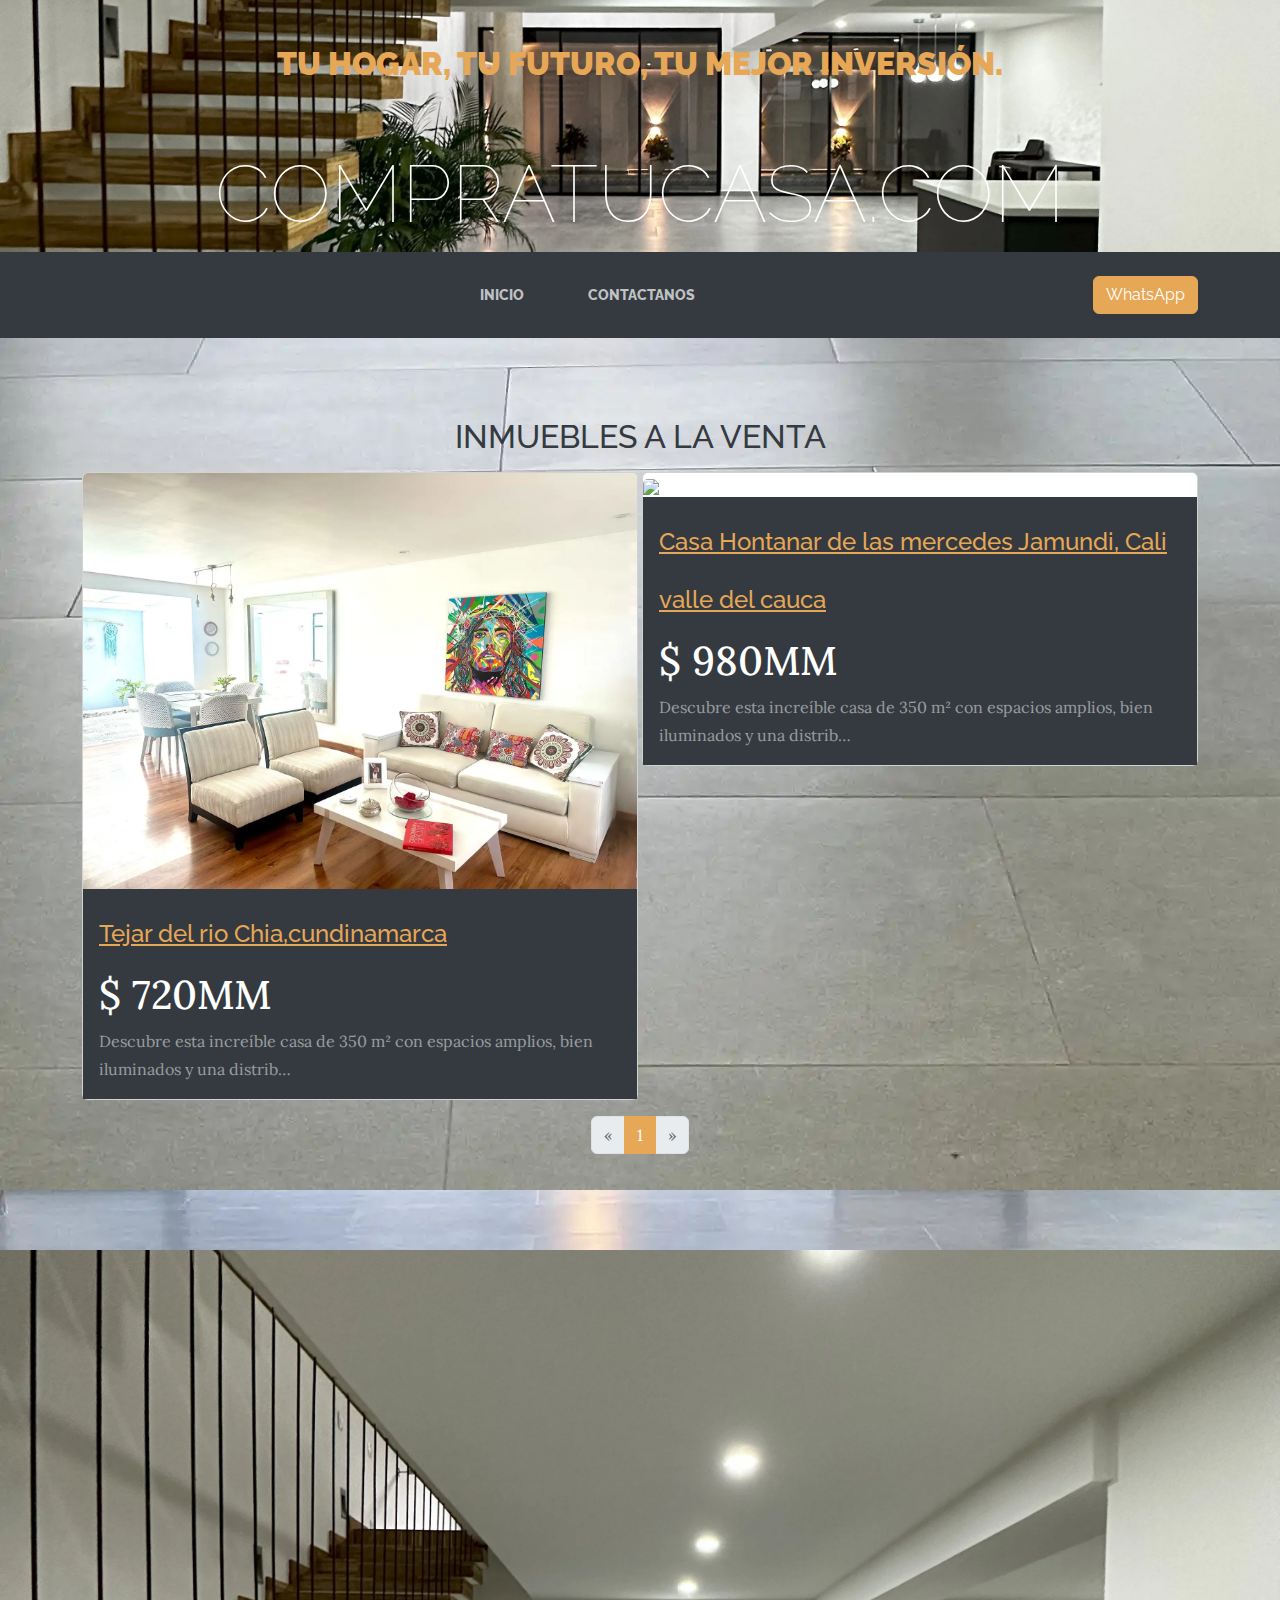
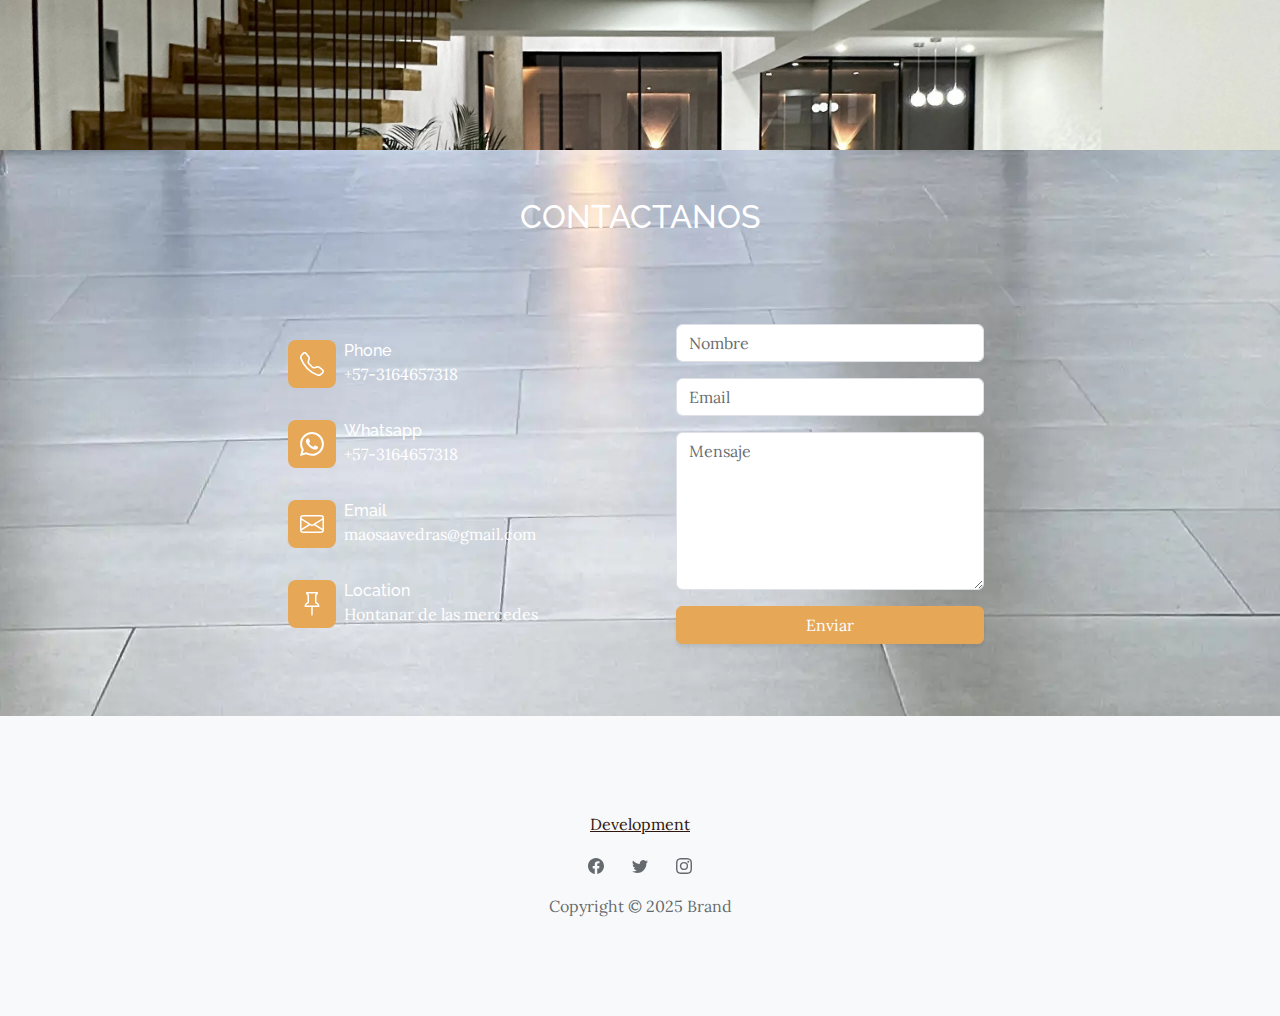
==== commit 9e3145d5: "formulario letras blancasD precio" ====
--- a/index.html
+++ b/index.html
@@ -105,7 +105,9 @@
     <section class="d-md-none page-section clearfix">
       <div class="container">
         <div class="col-md-8 col-xl-6 text-center mx-auto">
-          <h2>INMUEBLES A LA VENTA</h2>
+          <h2 style="color: var(--bs-body-bg)" class="mb-0">
+            INMUEBLES A LA VENTA
+          </h2>
           <p class="w-lg-50"></p>
         </div>
         <div
@@ -129,7 +131,7 @@
                       Tejar del rio Chia,cundinamarca
                     </h4>
                   </a>
-                  <h5 class="text-end card-title">$720 MM</h5>
+                  <h5 class="text-end card-title">720</h5>
                   <p class="text-white-50 card-text">
                     Descubre esta increíble casa de 350 m² con espacios amplios,
                     bien iluminados y una distrib…
@@ -151,7 +153,7 @@
                       cauca
                     </h4>
                   </a>
-                  <h5 class="text-end card-title">$720 MM</h5>
+                  <h5 class="text-end card-title">720</h5>
                   <p class="text-white-50 card-text">
                     Descubre esta increíble casa de 350 m² con espacios amplios,
                     bien iluminados y una distrib…
@@ -213,7 +215,7 @@
                       Tejar del rio Chia,cundinamarca
                     </h4>
                   </a>
-                  <h1 style="font-family: Lora, serif">$980 MM</h1>
+                  <h1 style="font-family: Lora, serif">$ 720MM</h1>
                   <p class="text-white-50 card-text">
                     Descubre esta increíble casa de 350 m² con espacios amplios,
                     bien iluminados y una distrib…
@@ -235,7 +237,7 @@
                       cauca
                     </h4>
                   </a>
-                  <h1 style="font-family: Lora, serif">$720MM</h1>
+                  <h1 style="font-family: Lora, serif">$ 980MM</h1>
                   <p class="text-white-50 card-text">
                     Descubre esta increíble casa de 350 m² con espacios amplios,
                     bien iluminados y una distrib…
@@ -287,7 +289,7 @@
       <div class="container position-relative">
         <div class="row mb-5">
           <div class="col-md-8 col-xl-6 text-center mx-auto">
-            <h2 style="color: var(--bs-dark-text-emphasis)">CONTACTANOS</h2>
+            <h2 style="color: var(--bs-body-bg)">CONTACTANOS</h2>
             <p class="w-lg-50"></p>
           </div>
         </div>
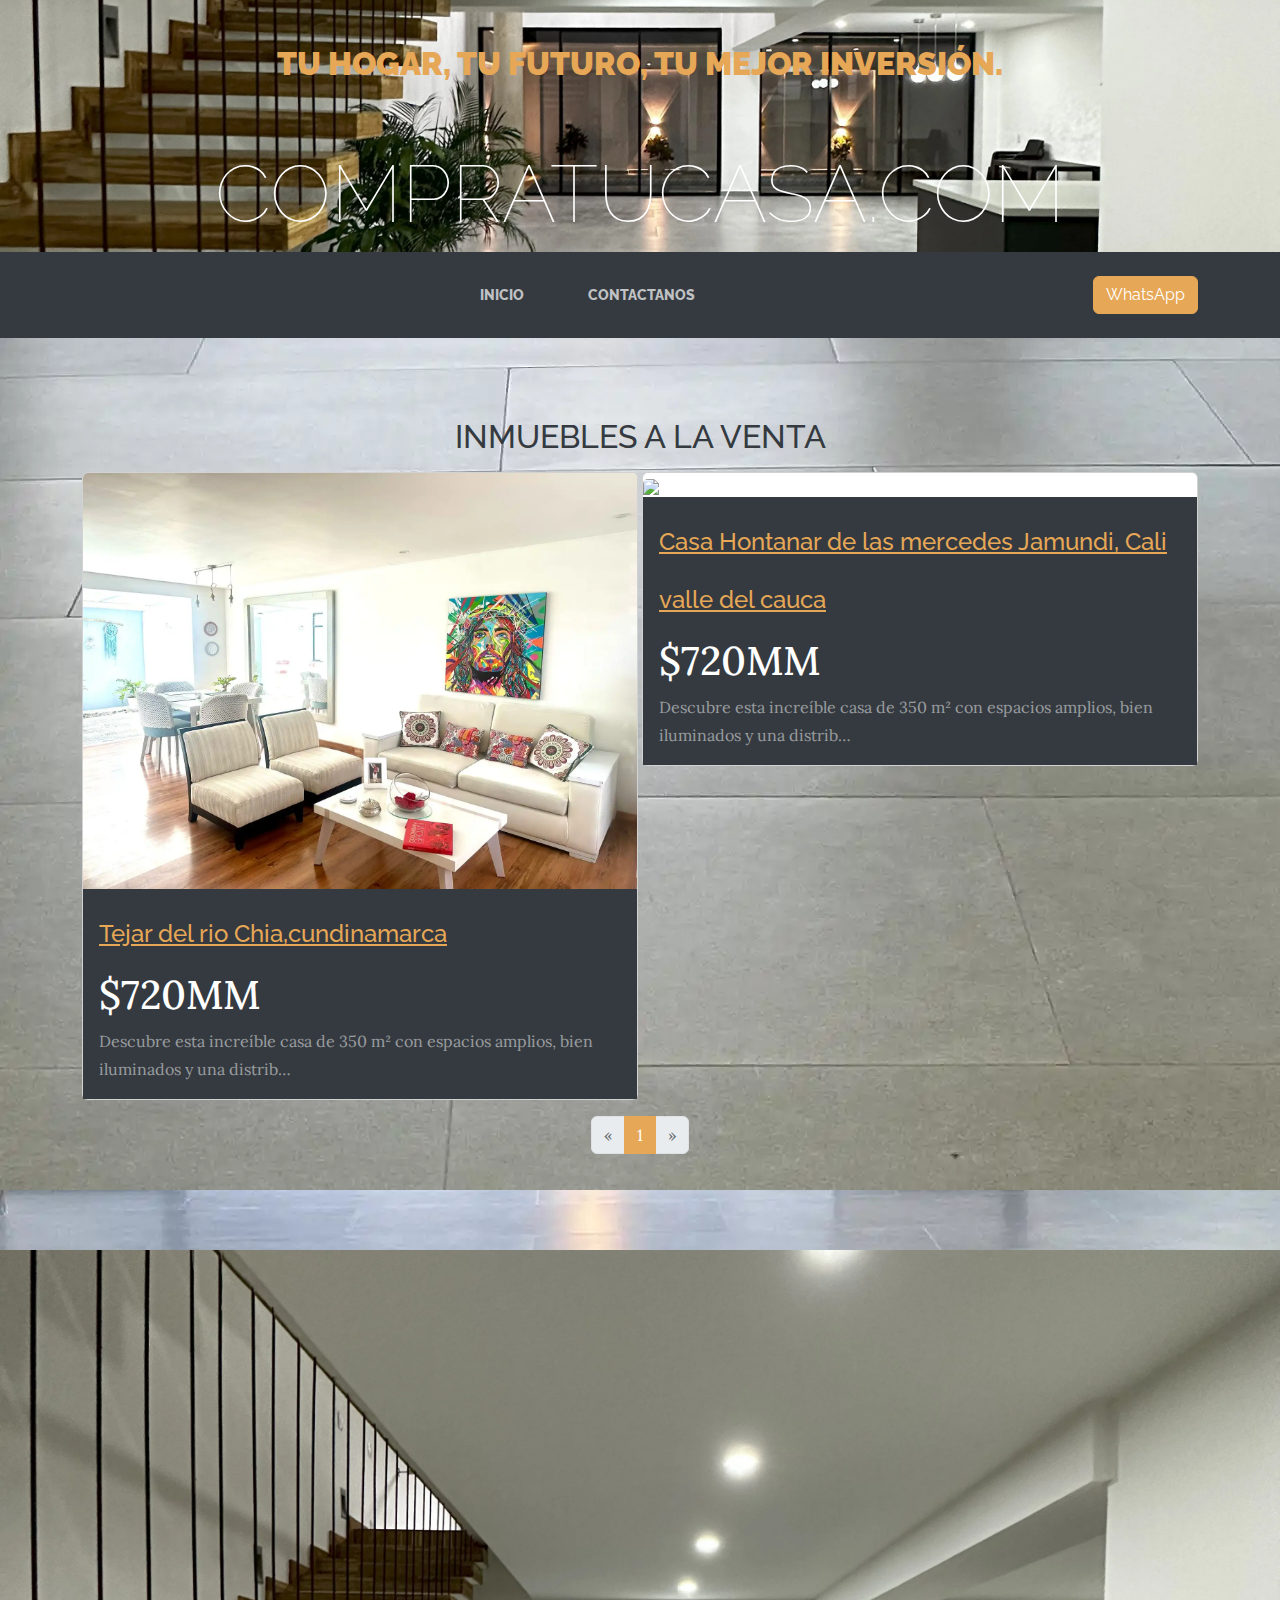
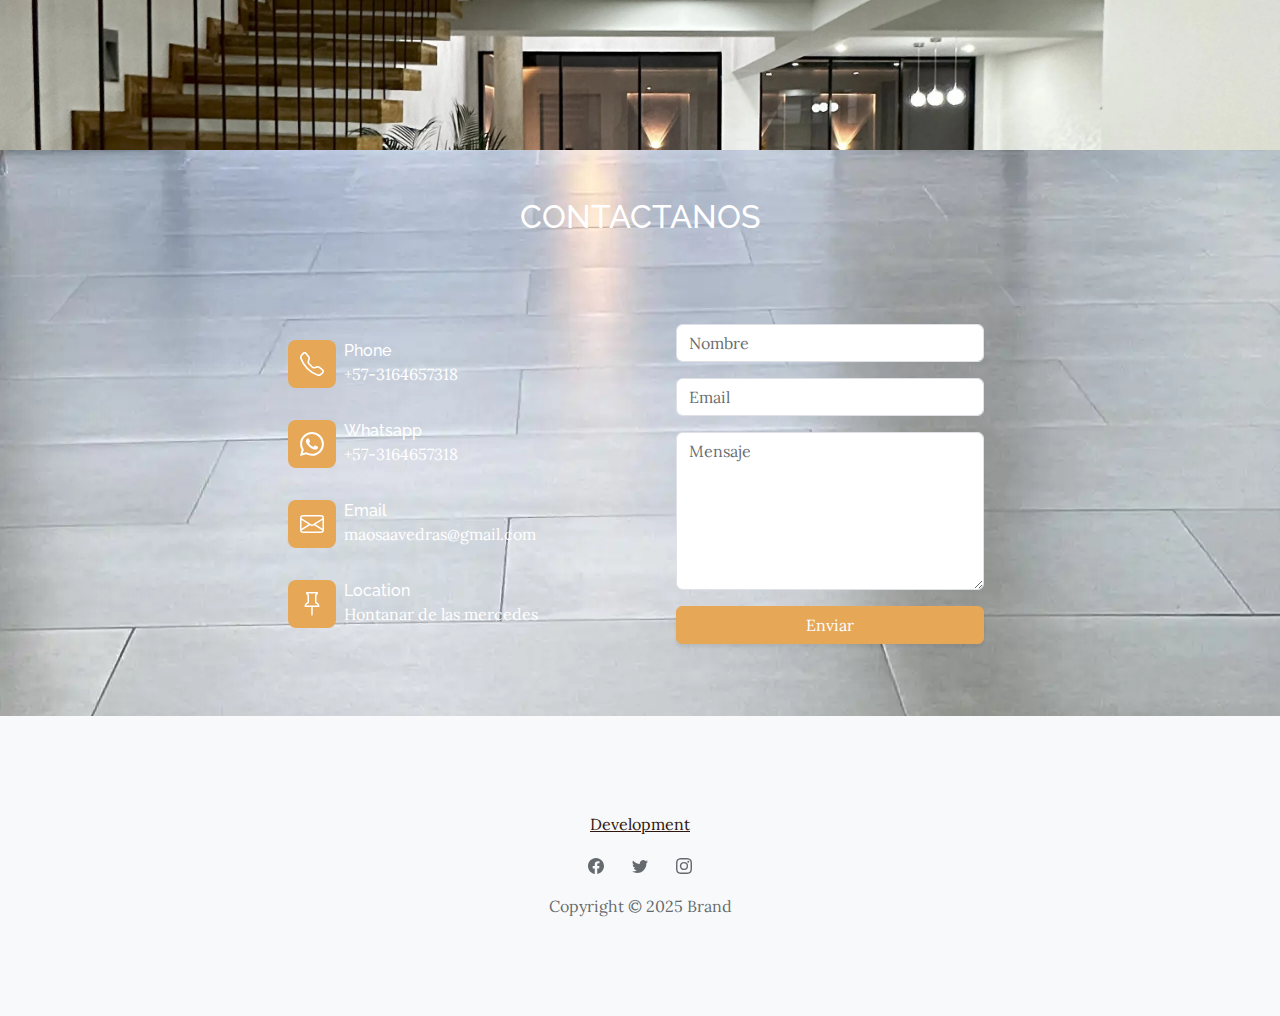
==== commit bddc3a84: "formulario letras blancasD precio" ====
--- a/index.html
+++ b/index.html
@@ -131,7 +131,7 @@
                       Tejar del rio Chia,cundinamarca
                     </h4>
                   </a>
-                  <h5 class="text-end card-title">720</h5>
+                  <h5 class="text-end card-title">$720 MM</h5>
                   <p class="text-white-50 card-text">
                     Descubre esta increíble casa de 350 m² con espacios amplios,
                     bien iluminados y una distrib…
@@ -153,7 +153,7 @@
                       cauca
                     </h4>
                   </a>
-                  <h5 class="text-end card-title">720</h5>
+                  <h5 class="text-end card-title">$920 MM</h5>
                   <p class="text-white-50 card-text">
                     Descubre esta increíble casa de 350 m² con espacios amplios,
                     bien iluminados y una distrib…
@@ -215,7 +215,7 @@
                       Tejar del rio Chia,cundinamarca
                     </h4>
                   </a>
-                  <h1 style="font-family: Lora, serif">$ 720MM</h1>
+                  <h1 style="font-family: Lora, serif">$720MM</h1>
                   <p class="text-white-50 card-text">
                     Descubre esta increíble casa de 350 m² con espacios amplios,
                     bien iluminados y una distrib…
@@ -237,7 +237,7 @@
                       cauca
                     </h4>
                   </a>
-                  <h1 style="font-family: Lora, serif">$ 980MM</h1>
+                  <h1 style="font-family: Lora, serif">$720MM</h1>
                   <p class="text-white-50 card-text">
                     Descubre esta increíble casa de 350 m² con espacios amplios,
                     bien iluminados y una distrib…
